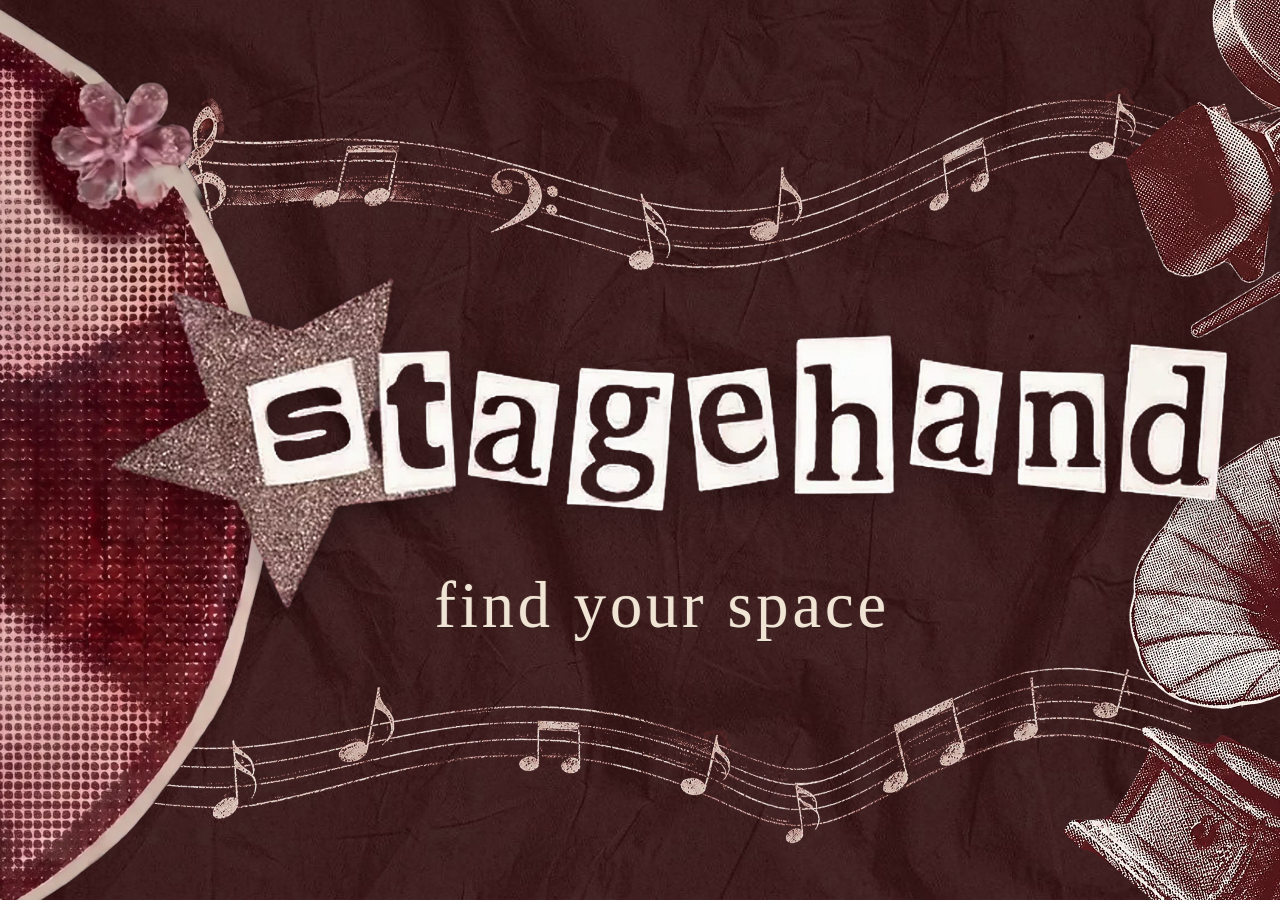
==== frontend/index.html @ 4f1566a9 "Search page: heading over the cards on the right, cassette moves up; leftover camera and note doodle" ====
<!doctype html>
<html lang="en">
<head>
  <meta charset="utf-8">
  <meta name="viewport" content="width=device-width, initial-scale=1, viewport-fit=cover">
  <title>Stagehand</title>
  <meta name="description" content="Find a room that sounds right for your show, hear it before you book it, and plan the whole tour.">
  <link rel="preconnect" href="https://fonts.googleapis.com">
  <link rel="preconnect" href="https://fonts.gstatic.com" crossorigin>
  <link href="https://fonts.googleapis.com/css2?family=Abril+Fatface&family=Alfa+Slab+One&family=Old+Standard+TT:wght@400;700&family=Bodoni+Moda:wght@700&family=Rozha+One&family=Oswald:wght@600&family=Rubik:wght@800&family=Cormorant+Garamond:ital,wght@0,700;1,700&family=IM+Fell+English&family=IM+Fell+English+SC&family=Playfair+Display:ital,wght@0,600;0,700;0,800;1,600&family=Syne:wght@600;700;800&family=Caveat+Brush&family=Special+Elite&family=DM+Sans:ital,opsz,wght@0,9..40,400;0,9..40,500;0,9..40,600;1,9..40,400&display=swap" rel="stylesheet">
  <link rel="stylesheet" href="styles.css">
  <link rel="stylesheet" href="tourplan.css">
  <link rel="stylesheet" href="pipeline.css">
  <link rel="stylesheet" href="regions.css">
  <link rel="stylesheet" href="daylight.css">
  <link rel="stylesheet" href="playroom.css">
</head>
<body data-view="home">
  <svg width="0" height="0" style="position:absolute" aria-hidden="true" focusable="false">
    <filter id="duotone" color-interpolation-filters="sRGB">
      <feColorMatrix type="matrix" values="0.30 0.59 0.11 0 0  0.30 0.59 0.11 0 0  0.30 0.59 0.11 0 0  0 0 0 1 0"/>
      <feComponentTransfer>
        <feFuncR type="table" tableValues="0.20 0.96"/>
        <feFuncG type="table" tableValues="0.06 0.91"/>
        <feFuncB type="table" tableValues="0.08 0.85"/>
      </feComponentTransfer>
    </filter>
  </svg>

  <a class="skip" href="#main">Skip to content</a>

  <header class="masthead">
    <a class="logo" href="#/" aria-label="Stagehand, opening page"><img src="img/star.webp" alt="" width="40" height="40"></a>
    <nav class="modes" aria-label="Modes">
      <a href="#/search" data-mode="concerts">Browse Spaces</a>
      <a href="#/tour" data-mode="tour">Tour</a>
      <a href="#/acoustics" data-mode="acoustics">Acoustics</a>
      <a href="#/lighting" data-mode="lighting">Lighting</a>
      <a href="#/bookings" data-mode="bookings">Bookings</a>
      <a href="#/saved" data-mode="saved">Saved <span class="tab-count" id="saved-count" hidden></span></a>
    </nav>
    <a class="nav-cta" href="#/search" id="nav-cta" hidden>Find a room</a>
  </header>
  <div class="music-strand" aria-hidden="true"></div>

  <nav class="venue-switch" id="venue-switch" aria-label="This venue">
    <span class="vs-name" id="vs-name"></span>
    <a data-vs="overview" href="#/">Overview</a>
    <a data-vs="acoustics" href="#/">Acoustics</a>
    <a data-vs="lighting" href="#/">Lighting</a>
    <a data-vs="walk3d" href="#/">3D walkthrough</a>
    <a data-vs="book" href="#/">Book</a>
  </nav>

  <main id="main">

  <!-- ============================================================ HOME: the opening page -->
  <div class="view" data-view="home">
    <header class="paper-hero collage-hero" id="top">
      <h1 class="sr-only">Stagehand</h1>
      <div class="collage" id="collage">
        <div class="collage-art" id="collage-art">
          <img class="cl cl-staff" src="img/home/staff.webp" alt="" width="2172" height="294" style="transform:matrix(0.60851,-0.03404,0.03402,0.60817,251.8,85.8);width:2172px;height:294px" aria-hidden="true" decoding="async">
          <img class="cl cl-staff" src="img/home/staff.webp" alt="" width="2172" height="294" style="transform:matrix(0.60845,0.03501,-0.03499,0.60811,-102.4,523.5);width:2172px;height:294px" aria-hidden="true" decoding="async">
          <button type="button" class="cl cl-hit cl-record-hit" id="hero-record" aria-label="Play a chord in a real room" style="left:-539.3px;top:-57.6px;width:954.3px;height:954.3px"><img class="cl-img cl-record" src="img/home/record-disc.webp" alt="" width="2012" height="2012" decoding="async"></button>
          <button type="button" class="cl cl-hit cl-gramophone-hit" id="hero-gramophone" aria-label="Play some old-time music on the gramophone" aria-pressed="false" style="transform:matrix(0.58921,0.1761,-0.17594,0.5887,1217.5,334.8);width:577px;height:811px"><img class="cl-img cl-gramophone" src="img/home/gramophone.webp" alt="" width="577" height="811" aria-hidden="true" decoding="async"></button>
          <button type="button" class="cl cl-hit cl-camera-hit" id="hero-camera" aria-label="Take a picture" aria-pressed="false" style="transform:matrix(0.57007,-0.17015,0.17031,0.5706,1110.1,-8.3);width:552px;height:588px"><img class="cl-img cl-camera" src="img/home/camera.webp" alt="" width="552" height="588" aria-hidden="true" decoding="async"></button>
          <a class="cl cl-hit" href="#/search" id="hero-cta" aria-label="Stagehand. Find your space" style="transform:matrix(1.39355,0.0,-0.0,1.39437,241.9,248.9);width:723px;height:216px"><img class="cl-img cl-logo" src="img/home/logo.webp" alt="" width="723" height="216" decoding="async"></a>
          <a class="cl find-space" href="#/search" id="find-space">find y<span>our space</span></a>
        </div>
      </div>
    </header>
  </div>

  <!-- ============================================================ SEARCH: the search engine -->
  <div class="view" data-view="search">
    <section class="band olive search-band" id="search" aria-labelledby="search-title">
      <img class="search-staff" src="img/home/staff.webp" alt="" aria-hidden="true">
      <div class="wrap wide search-layout">
        <div class="search-main">
        <form class="cassette cassette-img" id="ask" aria-label="Your tour stop">
          <img class="cassette-art" src="img/cassette.webp" alt="" aria-hidden="true" width="931" height="844">
          <label class="sr-only" for="brief">Describe your tour stop</label>
          <textarea id="brief" rows="3" placeholder="Start typing here: who's performing, where, when, how many people and nights, your budget."></textarea>
          <span class="sr-only" aria-hidden="true"><span class="reel" id="reel-l"></span><span class="reel" id="reel-r"></span></span>
          <button id="go" type="submit">scout</button>
        </form>
        <div class="scout-mode" id="scout-mode" hidden>
          <span>Scout with</span>
          <div class="seg" role="group" aria-label="Which scout plans the search">
            <button type="button" data-mode="planner" class="on">Fast planner</button>
            <button type="button" data-mode="ai" id="mode-ai">AI agent</button>
          </div>
          <span class="note" id="mode-note">A few seconds. Fixed steps.</span>
        </div>
        <p class="try" id="examples">Try </p>
        <p class="last-results" id="last-results" hidden><a href="#/results">Back to your last results</a></p>
        </div>
        <aside class="search-shelf" aria-labelledby="shelf-title">
            <h1 class="display" id="search-title"><span class="sb-line">Tell us about your group's needs.</span> <em class="sb-em">We'll find the room.</em></h1>
          <div class="featured-head">
            <h2 class="featured-title" id="shelf-title">Browse spaces</h2>
            <div class="featured-arrows">
            <button type="button" class="arrow" id="feat-prev" aria-label="Earlier rooms"><svg viewBox="0 0 24 24" aria-hidden="true"><path d="M20 12H5m6-6-6 6 6 6" fill="none" stroke="currentColor" stroke-width="2" stroke-linecap="round" stroke-linejoin="round"/></svg></button>
            <button type="button" class="arrow" id="feat-next" aria-label="More rooms"><svg viewBox="0 0 24 24" aria-hidden="true"><path d="M4 12h15m-6-6 6 6-6 6" fill="none" stroke="currentColor" stroke-width="2" stroke-linecap="round" stroke-linejoin="round"/></svg></button>
            </div>
          </div>
          <ul class="featured" id="featured" aria-label="Scanned rooms you can book"></ul>
        </aside>
      </div>
    </section>

    <section class="band wine side-b" aria-labelledby="sideb-title">
      <span class="halftone-record" aria-hidden="true"></span>
      <div class="wrap side-b-grid side-b-solo">
        <div>
          <h2 class="display" id="sideb-title">More than one show?</h2>
          <p class="side-b-lede">Tell us every stop on the tour. We'll pick a room that suits your sound in each city, find beds close by, work out the drive or flight between stops, and give you one total your group can vote on.</p>
          <a class="btn side-b-cta" href="#/tour">Plan the whole tour</a>
        </div>
      </div>
    </section>
  </div>

  <!-- ============================================================ SEARCH RESULTS -->
  <div class="view" data-view="results">
    <section class="page results-page" aria-labelledby="rs-title">
      <div class="wrap wide">
        <p class="crumbs"><a href="#/search" class="back">New search</a></p>
        <h1 class="page-title" id="rs-title">Scouting.</h1>
        <p class="page-sub" id="rs-sub"></p>

        <div class="results-layout">
          <div class="rs-list" id="rs-list" aria-live="polite"></div>
          <aside class="rs-aside" aria-label="How we searched">
            <section class="plan" id="plan" hidden>
              <h2 id="plan-title">Scouting.</h2>
              <p class="note" id="agent-name"></p>
              <ol class="steps" id="timeline"></ol>
            </section>
          </aside>
        </div>
      </div>
    </section>
  </div>

  <!-- ============================================================ PROPERTY -->
  <div class="view" data-view="property">
    <nav class="prop-nav" aria-label="On this page">
      <a href="#/results" class="back">All results</a>
      <a href="#/search" class="back back-search">New search</a>
      <div class="subnav-links" id="nav-links" hidden>
        <a href="#pick">Overview</a>
        <a href="#sound">Sound</a>
        <a href="#light">Light</a>
        <a href="#walk">Inside</a>
        <a href="#stay">Stay</a>
        <a href="#fund">Budget</a>
      </div>
    </nav>

    <section class="frame pick" id="pick" hidden>
      <div class="wrap wide pick-head">
        <p class="kicker eyebrow" id="d-kicker">The pick</p>
        <h1 class="display" id="d-name"></h1>
        <p class="lede-dark" id="d-address"></p>
      </div>
      <div class="wrap wide pick-grid">
        <!-- top left: pictures of the space -->
        <div class="prop-gallery">
          <figure class="polaroid prop-photo" id="prop-gallery" aria-roledescription="carousel" aria-label="Pictures of the venue">
            <div class="pg-frame">
              <img id="prop-photo" alt="" width="520" height="420">
              <button type="button" class="pg-arrow pg-prev" id="pg-prev" aria-label="Previous picture"><svg viewBox="0 0 24 24" aria-hidden="true"><path d="M15 5l-7 7 7 7" fill="none" stroke="currentColor" stroke-width="2.4" stroke-linecap="round" stroke-linejoin="round"/></svg></button>
              <button type="button" class="pg-arrow pg-next" id="pg-next" aria-label="Next picture"><svg viewBox="0 0 24 24" aria-hidden="true"><path d="M9 5l7 7-7 7" fill="none" stroke="currentColor" stroke-width="2.4" stroke-linecap="round" stroke-linejoin="round"/></svg></button>
              <span class="pg-count" id="pg-count" aria-live="polite"></span>
            </div>
            <figcaption id="prop-cap"></figcaption>
          </figure>
        </div>
        <div class="film-carousel" id="film-carousel" aria-label="More pictures of this venue">
          <ul class="film-track" id="prop-thumbs"></ul>
        </div>

        <!-- right: the way into the 3D scan -->
        <a class="explore-3d" id="explore-3d" href="#/">
          <span class="explore-pic" id="explore-pic" aria-hidden="true"></span>
          <svg class="explore-cube" viewBox="0 0 80 80" aria-hidden="true"><g fill="none" stroke="currentColor" stroke-width="3" stroke-linejoin="round" stroke-linecap="round"><path d="M40 8 70 24v32L40 72 10 56V24z"/><path d="M10 24l30 16 30-16M40 40v32"/></g></svg>
          <span class="explore-label">Explore in 3D</span>
          <span class="explore-sub">Walk the scanned rooms, hear each one</span>
        </a>

        <!-- below the pictures: info and rent -->
        <div class="pick-main">
          <div class="figures" id="d-stats"></div>
          <div class="prop-rent" id="prop-rent"></div>
          <div class="pick-actions">
            <button type="button" class="save-btn" id="save-space" aria-pressed="false"><svg viewBox="0 0 24 24" aria-hidden="true"><path d="M12 20s-7-4.4-7-10a4 4 0 0 1 7-2.6A4 4 0 0 1 19 10c0 5.6-7 10-7 10z" fill="currentColor" stroke="currentColor" stroke-width="1.5" stroke-linejoin="round"/></svg><span>Save this space</span></button>
            <a class="link-dark" href="#sound">Hear the room</a>
            <div id="pl-add" hidden></div>
          </div>
        </div>

        <!-- bottom right: ready to book -->
        <div class="book-box">
          <a class="ready-book" id="ready-book" href="#/">Ready to book <svg viewBox="0 0 24 24" aria-hidden="true"><path d="M4 12h15m-6-6 6 6-6 6" fill="none" stroke="currentColor" stroke-width="2.4" stroke-linecap="round" stroke-linejoin="round"/></svg></a>
          <p class="note">Hold a date and send the ask to the venue.</p>
        </div>
      </div>
      <div class="wrap wide" hidden>
        <div class="liner">
          <p class="eyebrow">Liner notes</p>
          <div class="report" id="report"></div>
        </div>
      </div>
    </section>

    <div class="logistics">
      <div class="wrap wide logistics-grid">
        <section class="stay" id="stay" hidden>
          <h2 class="display">Sleep close.</h2>
          <ul class="rows" id="d-housing"></ul>
          <p class="note" id="d-housing-note"></p>
        </section>
        <section class="fund" id="fund" hidden>
          <div class="stub" id="d-budget"></div>
        </section>
      </div>
    </div>

    <section class="frame reach" id="reach" hidden>
      <div class="wrap">
        <h2 class="display">Write to them.</h2>
        <div class="jcard">
          <div class="jcard-spine" aria-hidden="true"><span>Side A</span><span>The ask</span></div>
          <div class="jcard-body" id="d-email"></div>
        </div>
      </div>
    </section>

    <section class="frame more" id="more" hidden>
      <div class="wrap wide">
        <h2 class="display">Other rooms worth a look.</h2>
      </div>
      <div class="rail" id="cards"></div>
    </section>
  </div>

  <!-- ============================================================ EXPLORE IN 3D (placeholder until its design arrives) -->
  <div class="view" data-view="explore">
    <section class="page explore-hub" aria-labelledby="ex-title">
      <div class="wrap wide explore-grid">
        <div>
          <p class="crumbs"><a class="back" id="ex-back" href="#/">Back to the room</a></p>
          <h1 class="page-title" id="ex-title">Explore <span class="script venue-name"></span></h1>
          <p class="page-sub">Hear it, see the light on your date, or walk through the scan.</p>
          <ul class="ex-choices">
            <li><button type="button" class="ex-choice" data-ex="sound" aria-controls="sound" aria-pressed="false">
              <svg viewBox="0 0 48 48" aria-hidden="true"><g fill="none" stroke="currentColor" stroke-width="3" stroke-linecap="round"><path d="M8 20v8M15 14v20M22 8v32M29 16v16M36 12v24M43 21v6"/></g></svg>
              <span><b>Acoustics</b><small>Play a chord in the room, see how it rings and where to stand</small></span></button></li>
            <li><button type="button" class="ex-choice" data-ex="light" aria-controls="light" aria-pressed="false">
              <svg viewBox="0 0 48 48" aria-hidden="true"><g fill="none" stroke="currentColor" stroke-width="3" stroke-linecap="round"><circle cx="24" cy="24" r="8"/><path d="M24 4v6M24 38v6M4 24h6M38 24h6M10 10l4 4M34 34l4 4M38 10l-4 4M14 34l-4 4"/></g></svg>
              <span><b>Lighting</b><small>Look around the room as the sun moves over your date</small></span></button></li>
            <li><button type="button" class="ex-choice" data-ex="walk" aria-controls="walk" aria-pressed="false">
              <svg viewBox="0 0 48 48" aria-hidden="true"><g fill="none" stroke="currentColor" stroke-width="3" stroke-linejoin="round" stroke-linecap="round"><path d="M24 5 41 14v20L24 43 7 34V14z"/><path d="M7 14l17 9 17-9M24 23v20"/></g></svg>
              <span><b>3D walkthrough</b><small>Walk the full Matterport scan, room by room</small></span></button></li>
          </ul>
        </div>
        <figure class="polaroid explore-snap">
          <img id="explore-photo" alt="" width="420" height="420">
          <figcaption class="venue-name"></figcaption>
        </figure>
      </div>
    </section>



  </div>

  <!-- ============================================================ LIGHTING -->
  <div class="view" data-view="lighting">
    <section class="page lab" aria-labelledby="lab-title">
      <div class="wrap wide">
        <p class="crumbs"><a class="back" id="lab-back" href="#/">Back to explore</a></p>
        <h1 class="page-title" id="lab-title">Light <span class="script venue-name"></span> your way</h1>
        <p class="page-sub">Dim the house lights, pick a fixture, then click a wall, the floor or the ceiling to put it there. To move one, choose Move a light and drag it. To take one out, choose Remove a light and click it, or press its &times; below the room, or press Ctrl+Z to take out the last one. Drag to look around.</p>

        <div class="lab-grid">
          <div class="lab-tools">
            <p class="mini-head">Room</p>
            <div class="lab-rooms" id="lab-rooms"></div>

            <p class="mini-head">Start from</p>
            <div class="lab-presets" id="lab-presets">
              <button type="button" data-preset="concert">Concert</button>
              <button type="button" data-preset="candle">Candlelit</button>
              <button type="button" data-preset="gala">Gala</button>
            </div>

            <p class="mini-head"><label for="lab-ambient">House lights</label></p>
            <input type="range" id="lab-ambient" min="0.04" max="1" step="0.01" value="0.35">

            <p class="mini-head">Place a light</p>
            <div class="lab-kinds" id="lab-kinds" role="radiogroup" aria-label="Kind of light">
              <button type="button" role="radio" data-kind="wash" aria-checked="true"><span class="sw" style="--c:#ffb36b"></span>Warm wash</button>
              <button type="button" role="radio" data-kind="spot" aria-checked="false"><span class="sw" style="--c:#fff1d6"></span>Spotlight</button>
              <button type="button" role="radio" data-kind="string" aria-checked="false"><span class="sw" style="--c:#ffcf7a"></span>String lights</button>
              <button type="button" role="radio" data-kind="uplight" aria-checked="false"><span class="sw" style="--c:#ff3d8b"></span>Color uplight</button>
              <button type="button" role="radio" data-kind="meter" aria-checked="false"><svg viewBox="0 0 24 24" aria-hidden="true"><circle cx="12" cy="13" r="7" fill="none" stroke="currentColor" stroke-width="2"/><path d="M12 13l3-3M9 3h6" fill="none" stroke="currentColor" stroke-width="2" stroke-linecap="round"/></svg>Light meter</button>
              <button type="button" role="radio" data-kind="move" aria-checked="false" class="lab-move"><svg viewBox="0 0 24 24" aria-hidden="true"><path d="M12 3v18M3 12h18M12 3l-3 3M12 3l3 3M12 21l-3-3M12 21l3-3M3 12l3-3M3 12l3 3M21 12l-3-3M21 12l-3 3" fill="none" stroke="currentColor" stroke-width="2" stroke-linecap="round" stroke-linejoin="round"/></svg>Move a light</button>
              <button type="button" role="radio" data-kind="erase" aria-checked="false" class="lab-erase"><svg viewBox="0 0 24 24" aria-hidden="true"><path d="M4 7h16M9 7V4h6v3M6 7l1 13h10l1-13M10 11v6M14 11v6" fill="none" stroke="currentColor" stroke-width="2" stroke-linecap="round" stroke-linejoin="round"/></svg>Remove a light</button>
            </div>
            <div class="lab-tune">
              <label for="lab-color">Color</label><input type="color" id="lab-color" value="#ffb36b">
              <label for="lab-power">Brightness</label><input type="range" id="lab-power" min="0.2" max="2" step="0.05" value="1">
              <label class="lab-k" for="lab-k">White <input type="range" id="lab-k" min="1800" max="6500" step="100" value="3000"><span id="lab-k-val">3000 K</span></label>
              <p class="lab-lm" id="lab-lm" aria-live="polite"></p>
            </div>

          </div>

          <div class="viewer lab-viewer">
            <div class="viewer-frame">
              <div class="vf-bar"><span class="vf-dot" aria-hidden="true"></span><span class="vf-title" id="lab-room-name">The room</span><span class="vf-tag" id="lab-count">0 lights</span></div>
              <div class="room-view lab-view" id="lab-view"><p class="room-view-empty" id="lab-empty">Loading the room…</p>
              </div>
            </div>
            <div class="lab-placed">
              <p class="mini-head">In the room</p>
              <ol class="lab-list" id="lab-list"></ol>
              <p class="lab-actions"><button type="button" class="save-btn" id="save-light"><svg viewBox="0 0 24 24" aria-hidden="true"><path d="M12 20s-7-4.4-7-10a4 4 0 0 1 7-2.6A4 4 0 0 1 19 10c0 5.6-7 10-7 10z" fill="currentColor" stroke="currentColor" stroke-width="1.5" stroke-linejoin="round"/></svg><span>Save this lighting</span></button><button type="button" class="lab-act" id="lab-undo">Undo last</button><button type="button" class="lab-act" id="lab-clear">Clear all</button></p>
            </div>
            <div class="lab-meter" id="lab-meter" aria-live="polite"></div>
            <p class="note">The picture is a sketch of the mood: the photo is treated as a box the size of the scanned room, so light falls off with distance and only lights what faces it. The light meter's numbers come from each fixture's lumens and beam.</p>
          </div>
        </div>
      </div>
    </section>

    <section class="frame light-frame" id="light" hidden>
      <div class="wrap wide location">
        <div class="loc-copy">
          <h2 class="display">See the room at showtime.</h2>
          <p class="loc-lede">Pick a room, then drag through the day. The light follows the real sun over this building on your date.</p>
          <h3 class="mini-head">Rooms with a 360 photo</h3>
          <div class="room-picker" id="room-picker"></div>
          <p class="loc-date"><label for="sun-date">Show date</label><input type="date" id="sun-date"></p>
          <dl class="specs" id="sun-facts"></dl>
        </div>
        <div class="viewer">
          <div class="viewer-frame">
            <div class="vf-bar"><span class="vf-dot" aria-hidden="true"></span><span class="vf-title" id="vf-title">The room</span><span class="vf-tag">360 photo</span></div>
            <div class="room-view" id="roomview"><p class="room-view-empty" id="roomview-empty">Loading the rooms…</p></div>
            <div class="vf-bar vf-foot sun-controls">
              <label for="sun-time">Time of day</label>
              <input type="range" id="sun-time" min="300" max="1260" step="5" value="1110">
              <b id="sun-clock"></b>
            </div>
          </div>
          <p class="script-hint" aria-hidden="true">drag to look around</p>
        </div>
      </div>
      <div class="wrap wide">
        <p class="note">The sun patches and light levels are worked out from the windows in the photo, the sun on your date and the buildings nearby. The color of the room is a mood preview: warmer at golden hour, lamp-lit after dark.</p>
        <div class="daylight" id="daylight" hidden></div>
        <details class="fold" id="outside">
          <summary>From outside: the building from the air, with the same sun</summary>
          <div class="light-canvas" id="light3d"></div>
          <dl class="specs cols" id="d-site"></dl>
        </details>
      </div>
    </section>
  </div>

  <!-- ============================================================ ACOUSTICS -->
  <div class="view" data-view="acoustics">
    <section class="page ac-intro" aria-labelledby="ac-title">
      <div class="wrap wide">
        <p class="crumbs"><a class="back" id="ac-back" href="#/">Back to explore</a></p>
        <div class="ac-head">
          <div>
            <h1 class="page-title" id="ac-title">How <span class="script venue-name"></span> sounds</h1>
            <p class="page-sub" id="ac-verdict" hidden></p>
          </div>
          <div class="ac-rooms">
            <p class="mini-head">Which room</p>
            <div class="rooms" id="d-spaces"></div>
            <button type="button" class="save-btn" id="save-sound"><svg viewBox="0 0 24 24" aria-hidden="true"><path d="M12 20s-7-4.4-7-10a4 4 0 0 1 7-2.6A4 4 0 0 1 19 10c0 5.6-7 10-7 10z" fill="currentColor" stroke="currentColor" stroke-width="1.5" stroke-linejoin="round"/></svg><span>Save this sound</span></button>
          </div>
          <figure class="polaroid ac-photo" id="ac-photo">
            <img id="ac-photo-img" alt="" width="320" height="240">
            <figcaption id="ac-photo-cap"></figcaption>
          </figure>
        </div>

        <h2 class="ac-h">What your group will hear</h2>
        <div class="ac-cards" id="ac-cards"></div>

        <h2 class="ac-h">Mics for this room</h2>
        <p class="note ac-mic-why" id="ac-mic-why"></p>
        <div class="ac-mics" id="ac-mics"></div>
      </div>
    </section>

    <section class="band wine ac-try" aria-labelledby="ac-try-title">
      <div class="wrap wide">
        <h2 class="display" id="ac-try-title">Hear it <span class="script">for yourself.</span></h2>
        <p class="lede">Each sound is played through this room's own echo, worked out from the 3D scan. Headphones help.</p>
        <div class="ac-crowd" role="group" aria-label="Audience">
          <button type="button" data-ac-crowd="empty" aria-pressed="false">Empty room</button>
          <button type="button" data-ac-crowd="full" aria-pressed="true">Full house</button>
        </div>
        <ul class="ac-samples">
          <li><button type="button" class="ac-sample" id="ac-chord"><svg viewBox="0 0 48 48" aria-hidden="true"><g fill="none" stroke="currentColor" stroke-width="3" stroke-linecap="round" stroke-linejoin="round"><path d="M16 36V10l22-5v26"/><path d="M16 17l22-5"/><ellipse cx="11" cy="37" rx="6" ry="4.5" fill="currentColor"/><ellipse cx="33" cy="32" rx="6" ry="4.5" fill="currentColor"/></g></svg><b>A four-part chord</b><span>Four parts on a grand piano, played into the room and left to ring.</span></button></li>
          <li><button type="button" class="ac-sample" id="ac-clap"><svg viewBox="0 0 48 48" aria-hidden="true"><g fill="none" stroke="currentColor" stroke-width="3" stroke-linecap="round" stroke-linejoin="round"><path d="M14 30c-4-5-5-10-2-12s6 2 8 5l-6-11c-2-3 0-6 3-6s4 2 6 5l3 5-1-6c0-3 2-5 4-4s3 3 3 6l1 12c1 6-2 12-8 14s-10 0-11-8"/><path d="M34 6l2-3M40 11l3-2M41 19h4"/></g></svg><b>One clap</b><span>The quickest way to hear how long the room rings.</span></button></li>
          <li><button type="button" class="ac-sample" id="ac-mic"><svg viewBox="0 0 48 48" aria-hidden="true"><g fill="none" stroke="currentColor" stroke-width="3" stroke-linecap="round" stroke-linejoin="round"><rect x="17" y="5" width="14" height="24" rx="7"/><path d="M11 23c0 7 6 13 13 13s13-6 13-13M24 36v7M17 43h14"/></g></svg><b id="ac-mic-label">Sing into the room</b><span>Uses your microphone; you hear yourself back with the room around you.</span></button></li>
        </ul>
        <canvas id="scope" height="80" aria-hidden="true"></canvas>
        <p class="note" id="ac-now" aria-live="polite">Press a sound to play it.</p>
      </div>
    </section>

    <section class="band stand-band" id="stand" aria-labelledby="stand-title">
      <div class="wrap wide">
        <h2 class="display" id="stand-title">Stand in <span class="script">the room.</span></h2>
        <p class="lede">The room in 3D at its real size. Drag the performers around the stage and put yourself anywhere, then play the chord to hear it from exactly where you stand. Headphones help.</p>
        <div class="stand-grid">
          <div class="viewer-frame">
            <div class="vf-bar"><span class="vf-dot" aria-hidden="true"></span><span class="vf-title" id="stand-room">The room</span><span class="vf-tag" id="stand-size">to scale</span></div>
            <div class="stand-view" id="stand-view" role="application" aria-label="3D model of the room. Drag a person to move them; drag empty space to turn the view."></div>
          </div>
          <aside class="stand-side">
            <button type="button" class="play stand-play" id="stand-play" aria-label="Play the chord from where you stand"><span class="tri"></span></button>
            <p class="stand-read" id="stand-read" aria-live="polite">Loading the room…</p>
            <div class="ac-crowd stand-crowd" role="group" aria-label="Audience">
              <button type="button" data-stand-crowd="empty" aria-pressed="false">Empty room</button>
              <button type="button" data-stand-crowd="full" aria-pressed="true">Full house</button>
            </div>
            <p class="stand-voices"><label for="stand-n">Performers</label><input type="range" id="stand-n" min="1" max="24" value="8"><b id="stand-n-out">8</b></p>
            <div class="ac-crowd stand-crowd" role="group" aria-label="View">
              <button type="button" data-stand-view="3d" aria-pressed="true">3D</button>
              <button type="button" data-stand-view="top" aria-pressed="false">Top view</button>
            </div>
            <p class="stand-actions"><button type="button" class="lab-act" id="stand-reset">Put everyone back</button></p>
            <p class="note" id="stand-photo-note"></p>
            <p class="note">Cherry figures are performers, the cream one is you. Drag empty space to turn the view, scroll to zoom. The walls show the room's own 360 photo, projected onto a box at the scanned size; the floor is a plan with a 1 m grid and the stage marked in gold.</p>
          </aside>
        </div>
      </div>
    </section>

    <section class="frame black sound" id="sound" hidden>
      <div class="wrap wide">
        <div class="sound-top">
          <div class="sound-head">
            <h2 class="display">The details.</h2>
            <p class="lede" id="d-verdict"></p>
          </div>
          <div class="sound-console">
            <button id="play-choir" class="play" type="button" aria-label="Play a four-part piano chord in this room"><span class="tri"></span></button>
            <p class="note">Plays a four-part piano chord with this room's reverb.</p>
            <div class="seg" role="group" aria-label="Audience">
              <button type="button" data-crowd="empty">Empty</button>
              <button type="button" data-crowd="full" class="on">Full house</button>
            </div>
            <p class="links"><button type="button" class="link" id="clap">Clap</button><button type="button" class="link" id="mic">Sing into the room</button></p>
          </div>
        </div>
        <div class="playroom-head">
          <h3 class="sub-head">Play the room</h3>
          <p class="note">The room from above, at its real size. Press play and watch the chord leave the singers, hit the walls and fade at this room's reverb. Click a seat to hear it from there.</p>
        </div>
        <div id="playroom" class="playroom" hidden></div>
        <div class="rt" id="d-rtchart"></div>

        <div class="sound-grid" hidden>
          <div>
            <h3 class="sub-head">How it rings, low to high</h3>
            <p class="note">Reverberation in each octave band with the audience in. Low notes usually ring longest.</p>
            <div class="bands" id="d-bands"></div>
          </div>
          <div>
            <h3 class="sub-head">Where to stand</h3>
            <p class="note">Green is where every line of the arrangement stays clear. Blue is close and dry; orange is where the room starts to smear things.</p>
            <canvas id="roommap" class="roommap" aria-label="Map of the room showing where the sound stays clear"></canvas>
            <p class="lede" id="d-mapnote"></p>
          </div>
        </div>

        <details class="fold dark">
          <summary>The numbers behind it</summary>
          <dl class="specs dark-specs" id="d-acoustics"></dl>
          <h3 class="sub-head">How close are these numbers?</h3>
          <p class="note">The same engine, run on concert halls with published measurements.</p>
          <dl class="specs dark-specs" id="d-validation"></dl>
        </details>
      </div>
    </section>

  </div>

  <!-- ============================================================ 3D WALKTHROUGH -->
  <div class="view" data-view="walk3d">
    <section class="walk-page walk" id="walk" hidden aria-labelledby="walk-title">
      <div class="walk-top">
        <div class="walk-head">
          <p class="crumbs"><a class="back" id="wk-back" href="#/">Back to explore</a></p>
          <h1 class="walk-title" id="walk-title">Walk through <span class="script venue-name"></span></h1>
          <p class="walk-sub" id="walk-sub">The full 3D scan, room by room.</p>
        </div>
        <div class="walk-rooms">
          <p class="mini-head">Scanned spaces</p>
          <div class="walk-switch" id="walk-switch"></div>
        </div>
      </div>
      <div class="viewer-frame walk-frame">
        <div class="vf-bar"><span class="vf-dot" aria-hidden="true"></span><span class="vf-title venue-name"></span><span class="vf-tag">3D model</span></div>
        <div class="tour" id="tour">
          <iframe id="d-tour" title="Matterport 3D model of the venue" allow="xr-spatial-tracking; fullscreen; autoplay" allowfullscreen hidden></iframe>
          <button class="tour-poster" id="tour-poster" type="button"><span class="tri"></span><span>Open the 3D model</span></button>
        </div>
      </div>
      <div class="walk-foot">
        <p class="walk-status" id="walk-status" aria-live="polite"></p>
        <p class="walk-tips">Drag to look around, click the floor to walk. The dollhouse button in the corner shows every room at once; the floor plan button shows it from above.</p>
        <p class="note"><a id="d-tour-link" target="_blank" rel="noopener" hidden>Open in a new tab</a></p>
      </div>
    </section>
  </div>

  <!-- ============================================================ BOOKING (placeholder until its design arrives) -->
  <div class="view" data-view="book">
    <!-- part one: choose the dates -->
    <section class="page book-pick" id="book-pick" aria-labelledby="bk-title">
      <div class="wrap wide">
        <p class="crumbs"><a class="back" id="bk-back" href="#/">Back to the room</a></p>
        <div class="book-head">
          <h1 class="page-title" id="bk-title">Book <span class="venue-name script"></span> now!</h1>
          <figure class="polaroid book-snap">
            <img id="book-photo" alt="" width="240" height="240">
            <figcaption class="venue-name"></figcaption>
          </figure>
        </div>

        <div class="book-body">
          <div class="cal" id="cal">
            <div class="cal-nav">
              <button type="button" class="arrow" id="cal-prev" aria-label="Previous month"><svg viewBox="0 0 24 24" aria-hidden="true"><path d="M20 12H5m6-6-6 6 6 6" fill="none" stroke="currentColor" stroke-width="2" stroke-linecap="round" stroke-linejoin="round"/></svg></button>
              <button type="button" class="arrow" id="cal-next" aria-label="Next month"><svg viewBox="0 0 24 24" aria-hidden="true"><path d="M4 12h15m-6-6 6 6-6 6" fill="none" stroke="currentColor" stroke-width="2" stroke-linecap="round" stroke-linejoin="round"/></svg></button>
            </div>
            <div class="cal-months" id="cal-months"></div>
          </div>
          <aside class="cal-side">
            <p class="cal-hint script">select your dates here</p>
            <svg class="cal-hint-arrow" viewBox="0 0 120 60" aria-hidden="true"><path d="M112 10C80 4 40 10 12 40m0 0 4-16m-4 16 16-2" fill="none" stroke="currentColor" stroke-width="3" stroke-linecap="round" stroke-linejoin="round"/></svg>
            <ul class="cal-key">
              <li><span class="key free"></span>Open</li>
              <li><span class="key taken"></span>Taken</li>
              <li><span class="key picked"></span>Your dates</li>
            </ul>
            <p class="cal-status" id="cal-status" aria-live="polite">Pick the first day, then the last.</p>
            <p class="note">Availability is a sample until the venue's calendar is connected.</p>
          </aside>
        </div>

        <div class="book-confirm">
          <button type="button" class="confirm-btn" id="cal-confirm" disabled>Confirm dates</button>
        </div>
      </div>
    </section>

    <!-- part two: the booking itself; only appears once the dates work -->
    <section class="band olive book-next" id="book-next" hidden aria-labelledby="bk-next-title">
      <div class="wrap wide">
        <h2 class="display" id="bk-next-title">A few details <span class="script">and it's yours.</span></h2>
        <div class="book-form-grid">
          <form class="book-sheet" id="book-form" novalidate>
            <fieldset>
              <legend>Info</legend>
              <div class="field-row">
                <p class="field"><label for="bf-name">Your name</label><input id="bf-name" name="name" autocomplete="name" required><span class="err" id="bf-name-err"></span></p>
                <p class="field"><label for="bf-group">Group or company</label><input id="bf-group" name="group" autocomplete="organization" placeholder="The Nassoons"></p>
              </div>
              <div class="field-row">
                <p class="field"><label for="bf-email">Email</label><input id="bf-email" name="email" type="email" autocomplete="email" required><span class="err" id="bf-email-err"></span></p>
                <p class="field"><label for="bf-phone">Phone</label><input id="bf-phone" name="phone" type="tel" autocomplete="tel" required><span class="err" id="bf-phone-err"></span></p>
              </div>
            </fieldset>

            <fieldset class="pay">
              <legend>Payment info</legend>
              <div class="pay-grid">
                <div class="card-art" aria-hidden="true">
                  <span class="card-chip"></span>
                  <span class="card-num" id="card-num">•••• •••• •••• ••••</span>
                  <span class="card-name" id="card-name">YOUR NAME</span>
                  <span class="card-exp" id="card-exp">MM/YY</span>
                  <svg class="card-record" viewBox="0 0 40 40"><circle cx="20" cy="20" r="19" fill="#1d1b16"/><circle cx="20" cy="20" r="13" fill="none" stroke="#4a4440" stroke-width=".8"/><circle cx="20" cy="20" r="6" fill="#e8a3b0"/></svg>
                </div>
                <div>
                  <p class="field"><label for="bf-ccname">Name on card</label><input id="bf-ccname" name="ccname" autocomplete="cc-name" required><span class="err" id="bf-ccname-err"></span></p>
                  <p class="field"><label for="bf-cc">Card number</label><input id="bf-cc" name="cc" autocomplete="cc-number" inputmode="numeric" maxlength="23" required><span class="err" id="bf-cc-err"></span></p>
                  <div class="field-row three">
                    <p class="field"><label for="bf-exp">Expiry</label><input id="bf-exp" name="exp" autocomplete="cc-exp" inputmode="numeric" placeholder="MM/YY" maxlength="5" required><span class="err" id="bf-exp-err"></span></p>
                    <p class="field"><label for="bf-cvc">CVC</label><input id="bf-cvc" name="cvc" autocomplete="cc-csc" inputmode="numeric" maxlength="4" required><span class="err" id="bf-cvc-err"></span></p>
                    <p class="field"><label for="bf-zip">ZIP</label><input id="bf-zip" name="zip" autocomplete="postal-code" inputmode="numeric" maxlength="10" required><span class="err" id="bf-zip-err"></span></p>
                  </div>
                </div>
              </div>
              <p class="note">Payments aren't live yet. Card details are checked here and never leave your browser; nothing is charged.</p>
            </fieldset>

            <fieldset>
              <legend>Details / notes</legend>
              <div class="field-row three">
                <p class="field"><label for="bf-guests">Guests</label><input id="bf-guests" name="guests" type="number" min="1" max="5000" value="80" required><span class="err" id="bf-guests-err"></span></p>
                <p class="field"><label for="bf-crew">Performers</label><input id="bf-crew" name="crew" type="number" min="1" max="500" value="14" required><span class="err" id="bf-crew-err"></span></p>
                <p class="field"><label for="bf-time">Doors open</label><input id="bf-time" name="time" type="time" value="19:00"></p>
              </div>
              <p class="field"><label for="bf-notes">Anything the venue should know</label><textarea id="bf-notes" name="notes" rows="4" placeholder="Load-in time, risers, a piano, step-free access, where the group can warm up..."></textarea></p>
              <p class="check"><input type="checkbox" id="bf-ok" required><label for="bf-ok">I understand this asks the venue to hold these dates. Nothing is final until they confirm the rate.</label></p>
              <span class="err" id="bf-ok-err"></span>
            </fieldset>

            <div class="book-submit">
              <p class="form-status" id="bf-status" aria-live="polite"></p>
              <button type="submit" class="confirm-btn" id="bf-go">Request booking</button>
            </div>
          </form>
          <aside class="book-aside">
            <div class="stub book-stub" id="book-stub"></div>
            <a class="link-dark on-dark" id="bk-change" href="#book-pick">Change the dates</a>
          </aside>
        </div>
      </div>
    </section>

    <!-- part three: sent -->
    <section class="band wine book-done" id="book-done" hidden aria-labelledby="bk-done-title">
      <div class="wrap wide book-next-grid">
        <div>
          <h2 class="display" id="bk-done-title">Request sent to <span class="script venue-name"></span></h2>
          <ol class="book-steps">
            <li><b>We write to the venue</b><span>The email asks for your exact dates and the real rate.</span></li>
            <li><b>They hold the room</b><span>Most venues answer within two days. Bookings shows who has.</span></li>
            <li><b>The tour fund pays the deposit</b><span>Only once the treasurer presses the button.</span></li>
          </ol>
          <p class="next-links">
            <a class="btn" href="#/bookings">See it in Bookings</a>
          </p>
        </div>
        <div class="stub book-stub done-stub" id="done-stub"></div>
      </div>
    </section>
  </div>

  <!-- ============================================================ SAVED -->
  <div class="view" data-view="saved">
    <section class="page saved-page" aria-labelledby="sv-title">
      <div class="wrap wide">
        <h1 class="browse-title" id="sv-title">Your <span class="script">favorites</span></h1>
        <p class="page-sub">Lighting you designed, rooms whose sound you liked, and spaces you want to come back to. Saved in this browser on this device.</p>

        <section class="sv-group" aria-labelledby="sv-light-h">
          <h2 class="sv-h" id="sv-light-h">Lighting designs</h2>
          <ul class="sv-grid" id="sv-light"></ul>
        </section>
        <section class="sv-group" aria-labelledby="sv-sound-h">
          <h2 class="sv-h" id="sv-sound-h">Sounds</h2>
          <ul class="sv-grid" id="sv-sound"></ul>
        </section>
        <section class="sv-group" aria-labelledby="sv-space-h">
          <h2 class="sv-h" id="sv-space-h">Spaces</h2>
          <ul class="sv-grid" id="sv-space"></ul>
        </section>
      </div>
    </section>
  </div>

  <div class="toast" id="toast" role="status" aria-live="polite" hidden></div>

  <!-- ============================================================ BROWSE BY ACOUSTICS -->
  <div class="view" data-view="by-sound">
    <section class="page browse-page" aria-labelledby="bs-title">
      <div class="wrap wide">
        <img class="browse-mic" src="img/microphone.webp" alt="" aria-hidden="true" width="1420" height="963">
        <h1 class="browse-title" id="bs-title">Browse by acoustics</h1>
        <p class="page-sub">Every scanned room, by how it sounds with an audience in. Pick one to hear it.</p>
        <div class="browse-filters" role="group" aria-label="Filter rooms">
          <label>Good for <select id="bs-use">
            <option value="a_cappella_performance">A cappella</option>
            <option value="choral_performance">Choir</option>
            <option value="rehearsal">Rehearsal</option>
            <option value="recording">Recording</option>
            <option value="film_dialogue">Film dialogue</option>
            <option value="any">Anything</option>
          </select></label>
          <label>City <select id="bs-city"><option value="">Both</option><option>Los Angeles</option><option>Houston</option></select></label>
          <label>Sort <select id="bs-sort"><option value="fit">Best fit first</option><option value="echo">Most echo</option><option value="dry">Driest</option><option value="seats">Most seats</option></select></label>
        </div>
        <p class="browse-count" id="bs-count" aria-live="polite">Loading rooms…</p>
        <ul class="browse-grid" id="bs-grid"></ul>
      </div>
    </section>
  </div>

  <!-- ============================================================ BROWSE BY LIGHTING -->
  <div class="view" data-view="by-light">
    <section class="page browse-page" aria-labelledby="bl-title">
      <div class="wrap wide">
        <img class="browse-deco browse-camera" src="img/home/camera.webp" alt="" aria-hidden="true">
        <img class="browse-deco browse-star" src="img/star.webp" alt="" aria-hidden="true">
        <h1 class="browse-title" id="bl-title">Browse by lighting</h1>
        <p class="page-sub">Venues by their light: daylight through big windows, tall ceilings to hang fixtures from. Pick one to light it your way.</p>
        <div class="browse-filters" role="group" aria-label="Filter venues">
          <label>Light <select id="bl-light"><option value="">Any</option><option value="day">Lots of daylight</option><option value="dark">Easy to black out</option></select></label>
          <label>Ceiling <select id="bl-ceiling"><option value="">Any</option><option value="12">12 ft or more</option><option value="16">16 ft or more</option></select></label>
          <label>City <select id="bl-city"><option value="">Both</option><option>Los Angeles</option><option>Houston</option></select></label>
        </div>
        <p class="browse-count" id="bl-count" aria-live="polite">Loading venues…</p>
        <ul class="browse-grid" id="bl-grid"></ul>
      </div>
    </section>
  </div>

  <!-- ============================================================ TOUR -->
  <div class="view" data-view="tour">
    <section class="page tour-plan" id="tour-plan" aria-labelledby="tp-title">
      <div class="wrap wide">
        <p class="eyebrow">Tour / Setlist</p>
        <h1 class="browse-title" id="tp-title">Plan the whole tour</h1>
        <p class="page-sub">Tell us every show. We pick a room and a bed for each stop, work out the drive or the flight in between, and add it all up.</p>
        <form class="searchbar tp-form" id="tp-form">
          <label class="sr-only" for="tp-brief">Describe every stop on the tour</label>
          <textarea id="tp-brief" rows="2" placeholder="14 singers, LA March 14, LA March 16, Houston March 20. 80 guests each, budget $6,000."></textarea>
          <button class="cta" id="tp-go" type="submit">Plan the tour</button>
        </form>
        <p class="try tp-try"><button type="button" id="tp-example">Try the spring tour</button></p>
        <p class="tp-status" id="tp-status" aria-live="polite"></p>

        <div id="tp-result" hidden>
          <p class="tp-summary" id="tp-summary"></p>
          <ol class="tp-stops" id="tp-stops"></ol>
          <div class="tp-name-row" id="tp-name-row" hidden>
            <form id="tp-name-form"><label for="tp-name">Who's voting?</label>
              <input id="tp-name" autocomplete="name" placeholder="Your first name"><button type="submit" class="btn">Save my vote</button></form>
          </div>
          <div class="tp-bottom">
            <div class="stub" id="tp-totals"></div>
            <div class="tp-share-block">
              <h3>Let the group weigh in.</h3>
              <p>Anyone with the link sees this plan and can vote for each stop's room or its backup.</p>
              <a class="tp-share-link" id="tp-share" href="#">Share with the group</a>
              <div class="tp-url" id="tp-share-url"></div>
              <button class="cta" id="tp-dues" type="button">Collect dues for the tour</button>
              <ul class="ledger" id="tp-dues-out"></ul>
            </div>
          </div>
        </div>
      </div>
    </section>
  </div>

  <!-- ============================================================ BOOKINGS -->
  <div class="view" data-view="bookings">
    <section class="page pipeline" id="pipeline" aria-labelledby="pl-title">
      <div class="wrap">
        <h1 class="browse-title" id="pl-title">Your bookings</h1>
        <p class="page-sub">Every venue you've asked about, where each request stands, and what to send next. Add one from its page in <a class="inline-link" href="#/search">Browse Spaces</a>.</p>
        <div id="pl-board"></div>
      </div>
      <div class="pl-compare band" id="pl-compare" hidden>
        <div class="wrap">
          <p class="eyebrow">A / B</p>
          <h2 class="display">Hear two rooms side by side.</h2>
          <p class="lede-dark">Play it in one room, then switch to the other while it's still ringing.</p>
          <div class="pl-pickers">
            <select id="pl-a" aria-label="First venue"></select>
            <span>and</span>
            <select id="pl-b" aria-label="Second venue"></select>
          </div>
          <div class="seg light" id="pl-crowd" role="group" aria-label="Audience">
            <button type="button" data-crowd="empty">Empty</button>
            <button type="button" data-crowd="full" class="on">Full house</button>
          </div>
          <p class="note" id="pl-now" aria-live="polite"></p>
          <div id="pl-sides"></div>
        </div>
      </div>
    </section>
  </div>

  <!-- ============================================================ NEW CITIES -->
  <div class="view" data-view="cities">
    <section class="page regions" id="regions" aria-labelledby="rg-title">
      <div class="wrap wide">
        <div id="rg-intro">
          <p class="eyebrow">New cities / Estimated</p>
          <h1 class="page-title" id="rg-title">Beyond LA and Houston.</h1>
          <p class="page-sub">Nine more cities. Nobody has scanned these rooms, so we estimate each one from the outside of the building.</p>
          <ul class="rows rg-picker" id="rg-picker"></ul>
          <p class="rg-status" id="rg-status" aria-live="polite"></p>
        </div>
        <div id="rg-results" hidden>
          <p class="rg-estimated">Estimated. No one has scanned the inside of this building.</p>
          <h2 class="display" id="rg-name"></h2>
          <p class="lede-dark" id="rg-address"></p>
          <div class="figures" id="rg-figures"></div>
          <p class="rg-verdict" id="rg-verdict"></p>
          <p class="rg-basis" id="rg-basis"></p>
          <p class="rg-listen">
            <button type="button" class="btn" id="rg-play">Play a chord in this room</button>
            <span class="seg light rg-seg" role="group" aria-label="Audience"><button type="button" data-rg-crowd="empty">Empty</button><button type="button" data-rg-crowd="full" class="on">Full house</button></span>
          </p>
        </div>
      </div>
      <div class="wrap wide rg-3d-wrap" id="rg-3d-wrap" hidden>
        <div class="viewer-frame"><div class="rg-3d" id="rg-3d"></div></div>
      </div>
      <div class="wrap wide" id="rg-more" hidden>
        <p class="note" id="rg-model-note"></p>
        <p class="rg-summary" id="rg-summary"></p>
        <div class="rg-cols">
          <div>
            <h3 class="sub-head">The shortlist.</h3>
            <ul class="rows" id="rg-list"></ul>
            <p class="note" id="rg-coverage"></p>
          </div>
          <div>
            <h3 class="sub-head">Sleep close.</h3>
            <ul class="rows" id="rg-lodging"></ul>
          </div>
        </div>
        <p class="note">Venues and hotels come from OpenStreetMap. Reverb is a physics estimate from the building's size and type, not a measurement.</p>
      </div>
    </section>
  </div>


  </main>


  <script type="module" src="collage.js"></script>
  <script type="module" src="ransom.js"></script>
  <script type="module" src="layout.js"></script>
  <script type="module" src="regions.js"></script>
  <script type="module" src="app.js"></script>
  <script type="module" src="tourplan.js"></script>
  <script type="module" src="pipeline.js"></script>
</body>
</html>
---- frontend/styles.css ----
/*
  Stagehand.
  Paper, tape, polaroids and records. One type scale, one spacing scale, one
  set of buttons and inputs, shared by every view. Feature files (tourplan.css,
  pipeline.css, regions.css, film.css) only hold what is truly theirs.
*/

/* ---------------------------------------------------------------- tokens */
:root {
  /* colour */
  --paper: #efe8dc;
  --paper-2: #e5ddcf;
  --card: #f8f4ec;
  --ink: #1d1b16;
  --ink-2: #4c463e;
  --ink-3: #6a6258;
  --line: rgba(29, 27, 22, 0.18);
  --line-strong: rgba(29, 27, 22, 0.75);
  --wine: #742d36;
  --wine-deep: #3c1419;
  --cherry: #8e1424;
  --olive: #4a5140;
  --olive-deep: #3b4133;
  --sage: #c3c9a8;
  --tape: rgba(178, 189, 150, 0.72);
  --doodle-blue: #2d5a8a;
  --magenta: #a3195b;
  --blush: #e8a3b0;
  --brass: #d9a441;
  --serif: "Playfair Display", "Didot", "Bodoni 72", Georgia, serif;
  --on-dark: #f3ece1;
  --on-dark-2: #ddd0be;
  --good: #3d6b35;
  --bad: #a3261e;
  --focus: #2d5a8a;

  /* type */
  --display: "Syne", "Helvetica Neue", Arial, sans-serif;
  --script: "Caveat Brush", "Bradley Hand", "Segoe Print", cursive;
  --type: "Special Elite", "Courier New", Courier, monospace;
  --body: "DM Sans", -apple-system, BlinkMacSystemFont, "Helvetica Neue", Arial, sans-serif;
  --fs-xs: 13px;
  --fs-sm: 15px;
  --fs-md: 17px;
  --fs-lg: 20px;
  --fs-xl: clamp(22px, 2.6vw, 28px);
  --fs-2xl: clamp(34px, 5vw, 60px);
  --fs-3xl: clamp(44px, 7.4vw, 96px);
  --fs-hero: clamp(56px, 8.4vw, 124px);

  /* space */
  --s1: 4px; --s2: 8px; --s3: 12px; --s4: 16px; --s5: 24px; --s6: 32px; --s7: 48px; --s8: 64px; --s9: 96px;
  --section: clamp(64px, 9vw, 120px);
  --gutter: clamp(16px, 4vw, 40px);
  --nav-h: 64px;

  /* shape */
  --radius: 3px;
  --shadow-offset: 5px 5px 0;
  --shadow-photo: 0 12px 28px rgba(40, 25, 10, 0.2), 0 2px 4px rgba(40, 25, 10, 0.12);
  color-scheme: light;
}

/* ---------------------------------------------------------------- base */
* { box-sizing: border-box; }
html { scroll-padding-top: calc(var(--nav-h) + 56px); -webkit-text-size-adjust: 100%; }
body {
  margin: 0; min-width: 320px; background: var(--paper); color: var(--ink);
  font: 400 var(--fs-md)/1.55 var(--body);
  -webkit-font-smoothing: antialiased; text-rendering: optimizeLegibility;
  /* very faint record grooves in the paper, like the mockups */
  background-image: repeating-radial-gradient(circle at 50% 30%, rgba(29, 27, 22, 0.018) 0 1px, transparent 1px 7px);
}
[hidden] { display: none !important; }
img { max-width: 100%; }
a { color: var(--wine); text-decoration: underline; text-decoration-thickness: 1px; text-underline-offset: 3px; }
a:hover { color: var(--ink); }
button { font: inherit; color: inherit; background: none; border: 0; padding: 0; cursor: pointer; }
h1, h2, h3 { margin: 0; font-family: var(--display); font-weight: 700; letter-spacing: -0.03em; line-height: 1.02; color: var(--ink); }
p { margin: 0; }
.sr-only { position: absolute; width: 1px; height: 1px; padding: 0; margin: -1px; overflow: hidden; clip: rect(0 0 0 0); white-space: nowrap; border: 0; }

:focus-visible { outline: 3px solid var(--focus); outline-offset: 3px; border-radius: 2px; }
.frame.black :focus-visible, .band.wine :focus-visible, .band.olive :focus-visible, .viewer-frame :focus-visible { outline-color: #f3d27a; }

.skip { position: absolute; left: var(--s4); top: -60px; z-index: 50; background: var(--ink); color: var(--paper); padding: var(--s2) var(--s4); text-decoration: none; }
.skip:focus { top: var(--s2); }

/* ---------------------------------------------------------------- type */
.display { font-size: var(--fs-2xl); }
.page-title { font-size: var(--fs-3xl); line-height: 0.98; }
.script { font-family: var(--script); font-weight: 400; letter-spacing: 0; color: var(--wine); display: inline-block; transform: rotate(-2deg); }
.eyebrow, .kicker { font-family: var(--type); font-size: var(--fs-xs); letter-spacing: 0.14em; text-transform: uppercase; color: var(--ink-2); margin: 0 0 var(--s4); font-weight: 400; }
.page-sub, .lede-dark { font-size: var(--fs-lg); line-height: 1.5; color: var(--ink-2); max-width: 640px; margin-top: var(--s5); }
.lede { font-size: var(--fs-lg); line-height: 1.5; color: var(--on-dark-2); margin-top: var(--s5); max-width: 640px; }
.note { color: var(--ink-3); font-size: var(--fs-sm); margin-top: var(--s3); max-width: 720px; }
.fine { color: var(--ink-3); font-size: var(--fs-xs); margin-top: var(--s3); }
.sub { color: var(--ink-2); }
.sub-head { font-size: var(--fs-xl); margin: var(--s8) 0 0; letter-spacing: -0.02em; }
.mini-head { font-family: var(--type); font-weight: 400; font-size: var(--fs-xs); letter-spacing: 0.14em; text-transform: uppercase; color: var(--ink-2); margin: var(--s6) 0 var(--s3); }
.ok { color: var(--good); }
.over { color: var(--bad); }

/* ---------------------------------------------------------------- layout */
.wrap { max-width: 1040px; margin: 0 auto; padding: 0 var(--gutter); }
.wrap.wide { max-width: 1240px; }
.wrap.narrow { max-width: 720px; }
.frame, .page { padding: var(--section) 0; }
.page { padding-top: clamp(40px, 6vw, 80px); }
.band { padding: var(--section) 0; }
.band.olive { background: var(--olive); color: var(--on-dark); }
.band.wine { background: var(--wine); color: var(--on-dark); }
.band.olive h1, .band.wine h1, .band.olive h2, .band.wine h2, .band.olive h3, .band.wine h3 { color: var(--on-dark); }
.band.olive .eyebrow, .band.wine .eyebrow { color: var(--on-dark-2); }
.band.olive .script { color: #e9dcc0; }
.band.wine .script { color: #f0c9a8; }

/* views: one is on screen at a time */
.view { display: none; }
body[data-view="home"] .view[data-view="home"],
body[data-view="search"] .view[data-view="search"],
body[data-view="explore"] .view[data-view="explore"],
body[data-view="book"] .view[data-view="book"],
body[data-view="results"] .view[data-view="results"],
body[data-view="property"] .view[data-view="property"],
body[data-view="tour"] .view[data-view="tour"],
body[data-view="film"] .view[data-view="film"],
body[data-view="bookings"] .view[data-view="bookings"],
body[data-view="cities"] .view[data-view="cities"] { display: block; }

/* ---------------------------------------------------------------- masthead: browser tabs */
.masthead {
  position: sticky; top: 0; z-index: 40; height: var(--nav-h);
  display: flex; align-items: flex-end; gap: var(--s4); padding: 0 var(--gutter);
  background: var(--paper-2); border-bottom: 2px solid var(--ink);
}
.logo {
  align-self: center; flex: none; display: flex; align-items: center; justify-content: center; width: 40px; height: 40px; border-radius: 50%;
  background: var(--ink); color: var(--paper); text-decoration: none; font-family: var(--serif); font-weight: 700; font-size: 17px; letter-spacing: -0.02em;
}
.logo svg { width: 100%; height: 100%; color: var(--ink); transition: transform .4s ease-out; }
.logo .logo-label { fill: var(--cherry); }
.logo .logo-star { fill: var(--paper); }
.logo:hover svg { transform: rotate(40deg); }
.logo:hover { background: transparent; }
.modes { display: flex; align-items: flex-end; gap: 4px; margin-bottom: -2px; min-width: 0; }
.modes a {
  position: relative; display: block; padding: 11px 22px 10px; min-width: 96px; text-align: center;
  font-size: var(--fs-sm); font-weight: 600; color: var(--ink-2); text-decoration: none; white-space: nowrap;
  background: rgba(239, 232, 220, 0.5); border: 2px solid var(--line-strong); border-bottom-color: var(--ink); border-radius: 12px 12px 0 0;
}
.modes a:hover { background: var(--paper); color: var(--ink); }
.modes a.on { background: var(--paper); color: var(--ink); border-color: var(--ink); border-bottom-color: var(--paper); z-index: 1; }
.modes a.on::after { content: ""; position: absolute; left: 22px; right: 22px; bottom: 6px; height: 2px; background: var(--cherry); border-radius: 2px; }
.nav-cta { align-self: center; margin-left: auto; font-size: var(--fs-sm); font-weight: 600; color: var(--ink); text-decoration: none; border-bottom: 2px solid var(--ink); padding: 2px 0; white-space: nowrap; }
.nav-cta:hover { color: var(--cherry); border-color: var(--cherry); }

/* ---------------------------------------------------------------- buttons and inputs */
.btn, .cta, .searchbar button, .pl-cta, #approve, #copy-email {
  display: inline-flex; align-items: center; justify-content: center; gap: var(--s2);
  min-height: 46px; padding: 0 var(--s5); border-radius: var(--radius);
  background: var(--ink); color: var(--paper); font: 600 var(--fs-sm)/1 var(--body); letter-spacing: 0.01em;
  text-decoration: none; box-shadow: var(--shadow-offset) var(--wine); transition: transform .12s, box-shadow .12s;
}
.btn:hover, .cta:hover, .searchbar button:hover, .pl-cta:hover, #approve:hover, #copy-email:hover { color: var(--paper); transform: translate(-1px, -1px); box-shadow: 6px 6px 0 var(--wine); }
.btn:active, .cta:active, .searchbar button:active { transform: translate(2px, 2px); box-shadow: 2px 2px 0 var(--wine); }
.btn:disabled, .cta:disabled, .searchbar button:disabled, .pl-cta:disabled, #approve:disabled { opacity: 0.65; cursor: progress; transform: none; }
.cta { margin-top: var(--s6); }
.band .btn, .frame.black .btn { background: var(--paper); color: var(--ink); box-shadow: var(--shadow-offset) rgba(0, 0, 0, 0.35); }

/* quiet text buttons */
.link, .link-dark, .pl-link, .tp-vote, .try button, .room-picker button, .rooms button {
  color: var(--wine); text-decoration: underline; text-decoration-thickness: 1px; text-underline-offset: 4px; font-size: var(--fs-sm);
}
.link:hover, .link-dark:hover, .pl-link:hover, .tp-vote:hover { color: var(--ink); }

/* fields */
input[type=date], input[type=text], input:not([type]), select, textarea { font: inherit; color: var(--ink); }
input[type=date], input:not([type]), select {
  font-size: var(--fs-sm); background: var(--card); border: 1.5px solid var(--line-strong); border-radius: var(--radius); padding: 8px 10px; min-height: 42px;
}
input[type=range] { accent-color: var(--wine); }

/* the search bar: one component for the scout, the tour and film briefs */
.searchbar {
  display: flex; align-items: center; gap: var(--s4); margin-top: var(--s7); padding: var(--s3) var(--s3) var(--s3) var(--s5);
  background: var(--card); border: 2px solid var(--ink); border-radius: var(--radius); box-shadow: 8px 8px 0 rgba(29, 27, 22, 0.28); color: var(--ink);
}
.searchbar textarea { flex: 1; min-width: 0; resize: none; border: 0; outline: 0; background: transparent; font-size: var(--fs-lg); line-height: 1.45; padding: var(--s2) 0; }
.searchbar textarea::placeholder { color: var(--ink-3); }
.searchbar:focus-within { outline: 3px solid var(--focus); outline-offset: 3px; }
.searchbar button { flex: none; background: var(--wine); box-shadow: none; }
.searchbar button:hover { background: var(--wine-deep); box-shadow: none; transform: none; }

/* little cassette reels in the search bar; they turn while the scout works */
.cassette-window { flex: none; display: flex; align-items: center; gap: 4px; padding: 6px 8px; border-radius: 16px; background: var(--ink); }
.reel { width: 20px; height: 20px; border-radius: 50%; background: radial-gradient(circle, var(--card) 0 3px, var(--ink) 4px 5px, #8a7a68 6px 9px, #3a302a 10px); border: 1.5px dashed rgba(248, 244, 236, 0.5); }
.tape { width: 14px; height: 8px; background: #6a5444; border-radius: 2px; }
.scouting .reel { animation: reel 1.1s linear infinite; }
@keyframes reel { to { transform: rotate(360deg); } }

/* chips: the example briefs */
.try { display: flex; flex-wrap: wrap; align-items: center; gap: var(--s2); margin-top: var(--s5); font-family: var(--type); font-size: var(--fs-xs); letter-spacing: 0.12em; text-transform: uppercase; color: var(--ink-2); }
.try .sep { display: none; }
.try button { font: 500 var(--fs-xs)/1 var(--body); letter-spacing: 0.02em; text-transform: none; text-decoration: none; color: var(--ink); padding: 9px 14px; border: 1.5px solid var(--line-strong); border-radius: var(--radius); }
.try button:hover { background: var(--ink); color: var(--paper); }
.band .try { color: var(--on-dark-2); }
.band .try button { color: var(--on-dark); border-color: rgba(243, 236, 225, 0.55); }
.band .try button:hover { background: var(--on-dark); color: var(--ink); }

/* segmented control */
.seg { display: inline-flex; padding: 3px; border-radius: var(--radius); border: 1.5px solid rgba(243, 236, 225, 0.5); }
.seg button { padding: 7px 18px; border-radius: 2px; font-size: var(--fs-sm); color: var(--on-dark-2); }
.seg button.on { background: var(--on-dark); color: var(--ink); font-weight: 600; }
.seg.light { border-color: var(--line-strong); }
.seg.light button { color: var(--ink-2); }
.seg.light button.on { background: var(--ink); color: var(--paper); }

/* ---------------------------------------------------------------- shared figures and lists */
.figures { display: grid; grid-template-columns: repeat(4, minmax(0, 1fr)); margin-top: var(--s7); border-top: 2px solid var(--ink); }
.fig { padding: var(--s5) var(--s4) 0 0; min-width: 0; }
.fig + .fig { padding-left: var(--s4); border-left: 1px solid var(--line); }
.fig .n { font-family: var(--display); font-size: clamp(30px, 3.6vw, 48px); font-weight: 700; letter-spacing: -0.03em; line-height: 1; overflow-wrap: anywhere; }
.fig .n small { font-family: var(--body); font-size: 0.36em; font-weight: 600; letter-spacing: 0; margin-left: 4px; color: var(--ink-2); }
.fig .l { color: var(--ink-2); font-size: var(--fs-sm); margin-top: var(--s3); line-height: 1.4; }
.fig.good .n { color: var(--good); }

.specs { margin: var(--s6) 0 0; display: grid; text-align: left; }
.specs div { display: flex; justify-content: space-between; gap: var(--s5); padding: var(--s3) 0; border-top: 1px solid var(--line); font-size: var(--fs-sm); }
.specs div:last-child { border-bottom: 1px solid var(--line); }
.specs dt { color: var(--ink-2); }
.specs dd { margin: 0; text-align: right; }
.specs.cols { grid-template-columns: 1fr 1fr; column-gap: var(--s7); }
.dark-specs div { border-color: rgba(243, 236, 225, 0.2) !important; }
.dark-specs dt { color: var(--on-dark-2); }

.rows { list-style: none; padding: 0; margin: var(--s6) 0 0; }
.rows li { display: grid; grid-template-columns: 1fr auto; gap: var(--s1) var(--s5); padding: var(--s5) 0; border-top: 1px solid var(--line); }
.rows li:last-child { border-bottom: 1px solid var(--line); }
.rows .name { font-family: var(--display); font-size: var(--fs-lg); font-weight: 700; letter-spacing: -0.02em; }
.rows .price { font-family: var(--display); font-size: var(--fs-lg); font-weight: 700; text-align: right; }
.rows .meta { color: var(--ink-2); font-size: var(--fs-sm); grid-column: 1 / -1; }
.rows .same { color: var(--good); font-weight: 600; }

.ledger { list-style: none; padding: 0; margin: var(--s5) 0 0; color: var(--ink-2); font-size: var(--fs-sm); }
.ledger li { padding: var(--s2) 0; border-top: 1px dashed var(--line); }

/* collapsible detail */
.fold { margin-top: var(--s7); border-top: 2px solid var(--ink); }
.fold > summary { cursor: pointer; list-style: none; padding: var(--s4) 0; font-family: var(--type); font-size: var(--fs-sm); letter-spacing: 0.08em; text-transform: uppercase; display: flex; justify-content: space-between; gap: var(--s4); }
.fold > summary::-webkit-details-marker { display: none; }
.fold > summary::after { content: "+"; font-family: var(--body); font-size: 22px; line-height: 1; }
.fold[open] > summary::after { content: "\2212"; }
.fold.dark { border-color: var(--on-dark-2); }
.fold.dark > summary { color: var(--on-dark); }

/* ---------------------------------------------------------------- scrapbook pieces */
.polaroid { position: relative; display: block; margin: 0; padding: 12px 12px 0; background: var(--card); box-shadow: var(--shadow-photo); transform: rotate(var(--tilt, -2deg)); color: var(--ink); text-decoration: none; }
.polaroid img { display: block; width: 100%; height: auto; aspect-ratio: 1 / 1; object-fit: cover; background: #2b2722; }
.polaroid figcaption { font-family: var(--type); font-size: var(--fs-xs); padding: 12px 4px 16px; color: var(--ink); }
.polaroid::before { content: ""; position: absolute; top: -14px; left: 50%; width: 42%; height: 30px; transform: translateX(-50%) rotate(-4deg); background: var(--tape); z-index: 1; }
.doodle { position: absolute; color: var(--ink); pointer-events: none; }

/* ---------------------------------------------------------------- HOME: the opening page */
.paper-hero { position: relative; overflow: hidden; }
.hero-stage { position: relative; min-height: calc(100vh - var(--nav-h)); min-height: calc(100svh - var(--nav-h)); display: flex; align-items: center; justify-content: center; padding: var(--s8) var(--gutter); }
.vinyl-canvas { position: absolute; inset: 0; z-index: 0; cursor: pointer; }
.lyric { position: relative; z-index: 3; text-align: center; max-width: 920px; pointer-events: none; }
.lyric a { pointer-events: auto; }
.lyric .eyebrow { margin-bottom: var(--s3); }
.hero-title { font-family: var(--serif); font-size: clamp(52px, 8.6vw, 140px); font-weight: 700; letter-spacing: -0.02em; line-height: 0.95; color: var(--ink); }
.hero-title em { font-style: italic; font-weight: 600; color: var(--cherry); }
.hero-sub { font-size: var(--fs-md); color: var(--ink-2); max-width: 460px; margin: var(--s5) auto 0; }
.hint-record { font-family: var(--script); font-size: 21px; color: var(--ink-2); margin-top: var(--s3); transform: rotate(-2deg); }

/* the glowing blob: a hand-drawn oval that breathes, and zooms into the search page */
.hero-cta {
  position: relative; isolation: isolate; display: inline-grid; place-items: center; margin-top: var(--s6);
  width: clamp(270px, 32vw, 440px); aspect-ratio: 440 / 170; color: var(--paper); text-decoration: none; transition: transform .25s ease-out;
}
.hero-cta::before {
  content: ""; position: absolute; inset: -30% -16%; z-index: -1; border-radius: 50%;
  background: radial-gradient(closest-side, rgba(255, 110, 150, 0.6), rgba(232, 163, 176, 0.35) 55%, rgba(232, 163, 176, 0) 100%);
  animation: breathe 3.6s ease-in-out infinite alternate;
}
.blob { position: absolute; inset: 0; width: 100%; height: 100%; overflow: visible; }
.blob-fill { fill: var(--cherry); transition: transform .2s ease-out, fill .2s; }
.blob-shadow { fill: var(--wine-deep); transform: translate(0, 9px); transition: transform .2s ease-out; }
.blob-shine { fill: none; stroke: rgba(255, 220, 228, 0.55); stroke-width: 5; stroke-linecap: round; vector-effect: non-scaling-stroke; transition: transform .2s ease-out; }
.blob-line { transition: transform .2s ease-out; }
.cta-arrow { width: 0.8em; height: 0.8em; vertical-align: -0.08em; margin-left: 0.2em; animation: nudge 1.4s ease-in-out infinite; }
@keyframes nudge { 0%, 100% { transform: translateX(0); } 50% { transform: translateX(5px); } }
.hero-cta:hover .blob-fill, .hero-cta:hover .blob-line, .hero-cta:hover .blob-shine { transform: translate(0, -4px); }
.hero-cta:hover .blob-fill { fill: #a51a2c; }
.hero-cta:hover .blob-shadow { transform: translate(0, 12px); }
.hero-cta:active .blob-fill, .hero-cta:active .blob-line, .hero-cta:active .blob-shine { transform: translate(0, 6px); }
.hero-cta:active .blob-shadow { transform: translate(0, 7px); }
.hero-cta:hover .hero-cta-text { text-decoration: underline; text-decoration-thickness: 2px; text-underline-offset: 6px; }
.blob-line { fill: none; stroke: var(--wine-deep); stroke-width: 3; stroke-linecap: round; vector-effect: non-scaling-stroke; }
.hero-cta-text { position: relative; font-family: var(--script); font-size: clamp(28px, 3vw, 40px); line-height: 1; transform: rotate(-3deg); }
.hero-cta:hover { color: var(--paper); transform: scale(1.04) rotate(-1deg); }
.hero-cta:hover::before { animation-duration: 1.6s; }
.hero-cta:focus-visible { outline-offset: 10px; border-radius: 40%; }
@keyframes breathe { from { opacity: 0.55; transform: scale(0.94); } to { opacity: 1; transform: scale(1.08); } }

/* the zoom: a sheet the colour of the search page, moved with transform and opacity only */
.zoom-veil { position: fixed; inset: 0; z-index: 60; background: var(--olive); pointer-events: none; transform-origin: 50% 50%; will-change: transform, opacity; }


/* top right: real buildings, cut out as polaroids and a sticker */
.houses { position: absolute; z-index: 2; top: clamp(16px, 4vh, 48px); right: clamp(12px, 3vw, 56px); width: clamp(220px, 26vw, 380px); aspect-ratio: 1 / 0.92; }
.hero-snap { position: absolute; margin: 0; }
.hero-snap img { aspect-ratio: 1; }
.snap-a { right: 0; top: 0; width: 56%; --tilt: 6deg; }
.snap-b { left: 0; top: 16%; width: 52%; --tilt: -7deg; }
.snap-c { position: absolute; right: 22%; bottom: 0; width: 34%; margin: 0; transform: rotate(10deg); }
.sticker img { display: block; width: 100%; height: auto; aspect-ratio: 1; object-fit: cover; border: 6px solid #fff; border-radius: 22px; box-shadow: var(--shadow-photo); }
.script-note { position: absolute; z-index: 2; right: clamp(16px, 5vw, 80px); top: calc(clamp(16px, 4vh, 48px) + clamp(220px, 26vw, 380px) * 0.92 + 44px); font-family: var(--script); font-size: clamp(22px, 2.2vw, 30px); color: var(--cherry); transform: rotate(-6deg); white-space: nowrap; }

/* bottom: marker drawings that draw themselves in once */
.doodle { position: absolute; pointer-events: none; }
.doodle-notes { z-index: 2; left: clamp(8px, 2vw, 40px); bottom: clamp(12px, 4vh, 48px); width: clamp(190px, 25vw, 360px); color: var(--magenta); }
.doodle-cam { z-index: 2; right: clamp(8px, 2vw, 40px); bottom: clamp(12px, 4vh, 48px); width: clamp(220px, 30vw, 440px); color: var(--cherry); }
.ink > * { stroke-dasharray: 1; stroke-dashoffset: 1; animation: draw 0.9s ease-out forwards; animation-delay: var(--d, 0s); }
@keyframes draw { to { stroke-dashoffset: 0; } }

/* ---------------------------------------------------------------- SEARCH: the search engine */
.search-band { position: relative; overflow: hidden; min-height: calc(100vh - var(--nav-h)); padding-bottom: var(--s8); }
.search-head { display: grid; grid-template-columns: minmax(0, 2fr) minmax(0, 1fr); gap: var(--s7); align-items: end; }
.search-head .display { font-size: clamp(40px, 5.6vw, 84px); line-height: 0.98; }
.search-aside { color: var(--on-dark-2); font-size: var(--fs-sm); max-width: 360px; }
.search-note { width: 54px; right: 6%; top: 9%; color: var(--blush); transform: rotate(12deg); }
.search-cam { width: 92px; right: 13%; top: 6%; color: var(--brass); transform: rotate(-10deg); }

/* the cassette: the brief is written on its label */
.cassette { margin-top: var(--s7); max-width: 680px; transform: rotate(-1.5deg); }
.cassette-body { position: relative; display: grid; gap: var(--s3); padding: 18px 18px 20px; border-radius: 14px; background: #1c1717; box-shadow: 0 18px 30px rgba(0, 0, 0, 0.3); }
.cassette-body::before, .cassette-body::after { content: ""; position: absolute; top: 10px; width: 10px; height: 10px; border-radius: 50%; background: #3a3434; }
.cassette-body::before { left: 10px; }
.cassette-body::after { right: 10px; }
.cassette-label { background: var(--card); border-radius: 6px; padding: 10px 16px 12px; background-image: repeating-linear-gradient(transparent 0 29px, rgba(142, 20, 36, 0.2) 29px 30px); }
.cassette-label:focus-within { outline: 3px solid #f3d27a; outline-offset: 3px; }
.cassette-head { display: flex; justify-content: space-between; font-size: 11px; letter-spacing: 0.12em; text-transform: uppercase; color: var(--cherry); }
.cassette-brand { font-family: var(--serif); font-size: 15px; letter-spacing: 0; text-transform: none; font-style: italic; }
.cassette textarea { display: block; width: 100%; resize: none; border: 0; outline: 0; background: transparent; color: var(--ink); font: 500 18px/30px var(--body); margin-top: 4px; }
.cassette .cassette-window { margin: 8px auto 0; width: 64%; height: 46px; border-radius: 23px; background: #2b2626; display: flex; align-items: center; justify-content: space-between; padding: 0 10px; }
.cassette .reel { width: 34px; height: 34px; background: radial-gradient(circle, var(--card) 0 5px, #1c1717 6px 8px, #6b5a4a 9px 15px, #3a302a 16px); border: 2px dashed rgba(244, 236, 223, 0.5); }
.cassette .tape { flex: 1; width: auto; height: 14px; margin: 0 8px; background: #4a3a30; border-radius: 4px; }
.cassette button { justify-self: end; display: inline-flex; align-items: center; min-height: 46px; padding: 0 28px; border-radius: 999px; background: var(--cherry); color: #fff; font-weight: 600; box-shadow: 0 0 0 0 rgba(255, 110, 150, 0.6); }
.cassette button:hover { background: #a51a2c; }
.cassette button:disabled { opacity: 0.7; cursor: progress; }

/* example briefs as coloured tabs */
.search-band .try { margin-top: var(--s6); }
.search-band .try button { border: 0; color: var(--ink); background: var(--card); box-shadow: 3px 3px 0 rgba(0, 0, 0, 0.25); }
.search-band .try button:nth-of-type(5n+5) { background: var(--card); }
.search-band .try button:hover { background: var(--ink); color: var(--paper); }
.last-results { margin-top: var(--s5); font-size: var(--fs-sm); }
.last-results a { color: var(--on-dark); }

/* search page: the brief on the left, the shelf of rooms on the right */
.search-layout { display: grid; grid-template-columns: minmax(0, 1.25fr) minmax(0, 1fr); gap: clamp(32px, 5vw, 80px); align-items: start; }
.search-main .display { font-size: clamp(40px, 5vw, 76px); line-height: 0.98; }
.search-main .cassette { max-width: 640px; }
.search-shelf { min-width: 0; padding-top: clamp(24px, 6vw, 96px); }
.search-shelf .featured-head { margin-top: 0; padding-top: 0; border-top: 0; }
/* exactly two whole cards in view; the arrows move two at a time */
.search-shelf .featured {
  grid-auto-columns: calc((100% - var(--s5)) / 2); gap: var(--s5); padding: var(--s6) 12px var(--s5); margin: 0 -12px;
  scroll-padding-inline: 12px; overflow-x: hidden; scroll-snap-type: x mandatory;
}
.search-shelf .featured li { scroll-snap-align: start; }
@media (max-width: 1000px) {
  .search-layout { grid-template-columns: 1fr; }
  .search-shelf { padding-top: 0; }
}

/* the shelf of real rooms: slides sideways */
.featured-head { display: flex; align-items: flex-end; justify-content: space-between; gap: var(--s4); margin-top: var(--s8); padding-top: var(--s5); border-top: 1px solid rgba(243, 236, 225, 0.3); }
.featured-title { font-size: var(--fs-xl); color: var(--on-dark); }
.featured-arrows { display: flex; gap: var(--s2); }
.arrow { display: grid; place-items: center; width: 46px; height: 46px; border-radius: 50%; border: 2px solid currentColor; color: var(--ink); }
.arrow svg { width: 22px; height: 22px; }
.arrow:hover:not(:disabled) { background: var(--ink); color: var(--paper); }
.arrow:disabled { opacity: 0.3; cursor: default; }
.band .arrow { color: var(--on-dark); }
.band .arrow:hover:not(:disabled) { background: var(--on-dark); color: var(--ink); }
.featured {
  list-style: none; margin: 0; display: grid; grid-auto-flow: column; grid-auto-columns: min(280px, 72vw); gap: var(--s6);
  overflow-x: auto; scroll-snap-type: x mandatory; scrollbar-width: thin; scrollbar-color: var(--sage) transparent;
  padding: var(--s6) max(var(--gutter), calc((100vw - 1240px) / 2 + var(--gutter))) var(--s6);
}
.featured li { scroll-snap-align: start; }

/* side B */
.side-b-grid { display: grid; grid-template-columns: minmax(0, 1.5fr) minmax(0, 1fr); gap: var(--s8); align-items: center; }
.side-b-list { list-style: none; padding: 0; margin: var(--s7) 0 0; counter-reset: track; }
.side-b-list li { display: grid; grid-template-columns: 1fr; gap: 2px var(--s4); padding: var(--s4) 0; border-top: 1px solid rgba(243, 236, 225, 0.25); }
.side-b-list li:last-child { border-bottom: 1px solid rgba(243, 236, 225, 0.25); }

.side-b-list a { font-family: var(--display); font-weight: 700; font-size: var(--fs-xl); letter-spacing: -0.02em; color: var(--on-dark); text-decoration: none; }
.side-b-list a:hover { text-decoration: underline; }
.side-b-list span { color: var(--on-dark-2); font-size: var(--fs-sm); }
.side-b-snap { --tilt: 3deg; max-width: 380px; justify-self: center; }
.side-b-snap img { aspect-ratio: 6 / 5; }

/* ---------------------------------------------------------------- from the moodboard */
/* crumpled paper: a faint grain over the whole page */
body::after {
  content: ""; position: fixed; inset: 0; z-index: 55; pointer-events: none; opacity: 0.55; mix-blend-mode: multiply;
  background-image: url("data:image/svg+xml;utf8,<svg xmlns='http://www.w3.org/2000/svg' width='220' height='220'><filter id='n'><feTurbulence type='fractalNoise' baseFrequency='.85' numOctaves='3' stitchTiles='stitch'/><feColorMatrix values='0 0 0 0 .35 0 0 0 0 .25 0 0 0 0 .15 0 0 0 .09 0'/></filter><rect width='100%' height='100%' filter='url(%23n)'/></svg>");
}

/* red string and push pins between the polaroids */
.string { position: absolute; inset: 0; width: 100%; height: 100%; z-index: 3; pointer-events: none; overflow: visible; }
.string path { fill: none; stroke: #9b2d6f; stroke-width: 1.6; stroke-linecap: round; vector-effect: non-scaling-stroke; opacity: 0.85; }
.pin { position: absolute; z-index: 4; width: 14px; height: 14px; margin: -7px 0 0 -7px; border-radius: 50%; background: radial-gradient(circle at 35% 35%, #f3a6c4, #9b2d6f 60%, #5a1840); box-shadow: 1px 3px 3px rgba(40, 10, 20, 0.4); }

.stars { z-index: 2; left: 50%; top: 18%; width: min(760px, 66vw); transform: translateX(-50%); color: var(--brass); }

/* cut-out letters, like a ransom note */
.ransom { display: inline-flex; flex-wrap: wrap; gap: 3px; margin: 0 0 var(--s5); }
.ransom > span[aria-hidden] { display: inline-flex; flex-wrap: wrap; gap: 3px; }
.ransom i {
  display: inline-block; font-style: normal; line-height: 1; padding: 5px 6px 6px; font-size: 30px; text-transform: lowercase;
  background: var(--card); color: var(--ink); box-shadow: 1px 2px 0 rgba(0, 0, 0, 0.25);
}
.ransom i:nth-child(6n+1) { font-family: var(--serif); font-weight: 700; transform: rotate(-4deg); }
.ransom i:nth-child(6n+2) { font-family: var(--type); background: var(--ink); color: var(--card); transform: rotate(3deg) translateY(2px); }
.ransom i:nth-child(6n+3) { font-family: var(--display); font-weight: 800; background: var(--blush); transform: rotate(-2deg); text-transform: uppercase; }
.ransom i:nth-child(6n+4) { font-family: var(--script); font-size: 34px; background: var(--brass); transform: rotate(5deg) translateY(-2px); }
.ransom i:nth-child(6n+5) { font-family: var(--serif); font-style: italic; background: var(--sage); transform: rotate(-6deg); }
.ransom i:nth-child(6n) { font-family: var(--body); font-weight: 600; background: #f6efe0; transform: rotate(2deg); text-transform: uppercase; }
.ransom.small i { font-size: 19px; padding: 3px 4px 4px; }
.ransom.small i:nth-child(6n+4) { font-size: 22px; }

/* side B as a typewritten tracklist on wine, with a halftone record behind */
.side-b { position: relative; overflow: hidden; }
.halftone-record {
  position: absolute; left: -12vw; bottom: -18vw; width: 42vw; aspect-ratio: 1; border-radius: 50%; opacity: 0.5; pointer-events: none;
  background: radial-gradient(circle, rgba(0, 0, 0, 0.75) 1.4px, transparent 1.8px) 0 0 / 9px 9px;
  -webkit-mask: radial-gradient(circle, transparent 0 14%, #000 15% 60%, transparent 61% 63%, #000 64% 70%);
          mask: radial-gradient(circle, transparent 0 14%, #000 15% 60%, transparent 61% 63%, #000 64% 70%);
}
.side-b-grid { position: relative; }
.side-b-list li { grid-template-columns: auto 1fr auto; align-items: baseline; column-gap: var(--s3); }
.side-b-list a { font-family: var(--type); font-weight: 400; font-size: var(--fs-lg); letter-spacing: 0; }
.side-b-list .leader { align-self: end; margin-bottom: 7px; border-bottom: 2px dotted rgba(243, 236, 225, 0.5); min-width: 24px; }
.side-b-list em { font-style: normal; font-family: var(--type); font-size: var(--fs-sm); color: var(--on-dark-2); }
.side-b-list span { grid-column: 1 / -1; }

/* ---------------------------------------------------------------- RESULTS page */
.crumbs { margin-bottom: var(--s6); }
.back { font-size: var(--fs-sm); font-weight: 600; color: var(--ink); text-decoration: none; }
.back::before { content: "\2190\00a0"; }
.back:hover { color: var(--wine); }
.results-page .page-title .script { font-size: 0.9em; }
.results-layout { margin-top: var(--s7); }
/* the agent's step-by-step plan stays in the page for app.js but isn't shown */
.rs-aside { display: none; }
.rs-wait { font-family: var(--script); font-size: 28px; color: var(--wine); padding: var(--s7) 0; }

/* the slider: the current room big, the next ones smaller to its right */
.rs-slider { position: relative; }
.rs-track { list-style: none; padding: var(--s3) 0 var(--s4); margin: 0; display: flex; align-items: flex-end; gap: var(--s5); overflow: hidden; touch-action: pan-y; }
.rs-slide { flex: 0 0 auto; width: clamp(120px, 17%, 220px); transition: width .45s ease-out, opacity .3s, margin .45s ease-out; }
.rs-slide.on { width: min(58%, 720px); }
.rs-slide.past { width: 0; margin-right: calc(-1 * var(--s5)); opacity: 0; visibility: hidden; }
.rs-shot { position: relative; display: block; aspect-ratio: 4 / 3; overflow: hidden; background: #2b2722; border: 2px solid var(--ink); border-radius: 18px; color: var(--ink); text-decoration: none; }
.rs-slide:not(.on) .rs-shot { aspect-ratio: 1; opacity: 0.85; border-radius: 14px; }
.rs-slide:not(.on) .rs-shot:hover { opacity: 1; }
.rs-slide.on .rs-shot { box-shadow: 10px 10px 0 var(--sage); }
.rs-shot img { display: block; width: 100%; height: 100%; object-fit: cover; }
.rs-shot .rs-num { top: 12px; left: 12px; }
.rs-shot-name { position: absolute; left: 10px; right: 10px; bottom: 10px; background: var(--card); padding: 4px 8px; font-family: var(--type); font-size: 12px; white-space: nowrap; overflow: hidden; text-overflow: ellipsis; }
.rs-slide.on .rs-shot-name { display: none; }
.rs-controls { display: flex; align-items: center; gap: var(--s4); margin-top: var(--s4); }
.rs-count { font-family: var(--type); font-size: var(--fs-sm); min-width: 64px; text-align: center; }
/* below the pictures: info, price, and why it fits on the right */
.rs-detail { display: grid; grid-template-columns: minmax(0, 1.3fr) auto minmax(0, 1fr); gap: var(--s7); margin-top: var(--s6); padding-top: var(--s6); border-top: 2px solid var(--ink); align-items: start; }
.rs-tag { font-family: var(--type); font-size: var(--fs-xs); letter-spacing: 0.14em; text-transform: uppercase; color: var(--wine); }
.rs-name { font-size: var(--fs-2xl); margin-top: var(--s2); }
.rs-name a { color: var(--ink); text-decoration: none; }
.rs-name a:hover { text-decoration: underline; }
.rs-addr { color: var(--ink-2); margin-top: var(--s2); }
.rs-room { margin-top: var(--s3); font-size: var(--fs-sm); }
.rs-facts { display: flex; flex-wrap: wrap; gap: var(--s5); margin: var(--s4) 0 0; }
.rs-facts div { border-top: 1px solid var(--line); padding-top: var(--s2); }
.rs-facts dt { font-size: var(--fs-xs); color: var(--ink-3); }
.rs-facts dd { margin: 0; font-family: var(--display); font-weight: 700; font-size: var(--fs-xl); }
.rs-price { display: flex; flex-direction: column; align-items: flex-start; gap: var(--s1); }
.rs-price b { font-family: var(--display); font-size: var(--fs-2xl); letter-spacing: -0.03em; line-height: 1; }
.rs-price span { color: var(--ink-2); font-size: var(--fs-sm); }
.rs-price .btn { margin-top: var(--s4); }
.rs-why { position: relative; background: var(--sage); padding: var(--s5); transform: rotate(1.2deg); box-shadow: var(--shadow-photo); }
.rs-why::before { content: ""; position: absolute; top: -12px; left: 30%; width: 90px; height: 24px; background: rgba(248, 244, 236, 0.75); transform: rotate(-4deg); }
.rs-why h3 { font-size: 28px; font-weight: 400; color: var(--wine); }
.rs-why p { color: var(--ink); margin-top: var(--s2); font-size: var(--fs-sm); }
.rs-num { position: absolute; top: 20px; left: 20px; z-index: 1; background: var(--tag, var(--wine)); color: var(--on-dark); font-family: var(--type); font-size: 12px; padding: 2px 6px; }
.rs-card { padding-bottom: var(--s4); transition: transform .15s; }
.rs-card:hover { color: var(--ink); transform: rotate(0deg) translateY(-3px); }
.rs-card img { aspect-ratio: 4 / 3; }
.rs-card-body { display: grid; gap: 4px; padding: var(--s3) 2px 0; }
.rs-kind { font-family: var(--type); font-size: 12px; letter-spacing: 0.1em; text-transform: uppercase; color: var(--ink-3); }
.rs-card-name { font-family: var(--display); font-weight: 700; font-size: var(--fs-lg); letter-spacing: -0.02em; line-height: 1.1; }
.rs-card-meta { font-size: var(--fs-xs); color: var(--ink-2); }
.rs-card-foot { display: flex; align-items: baseline; gap: 6px; margin-top: var(--s2); padding-top: var(--s2); border-top: 1px solid var(--line); }
.rs-card-foot small { color: var(--ink-3); font-size: 12px; }
.rs-view { margin-left: auto; font-size: var(--fs-xs); font-weight: 600; border-bottom: 1.5px solid var(--ink); }


/* the agent's steps, set as a tracklist */
.plan { background: var(--card); padding: var(--s5); border: 1.5px solid var(--line-strong); }
.plan h2 { font-size: var(--fs-xl); }
.plan .eyebrow { margin-bottom: var(--s2); }
.steps { list-style: none; padding: 0; margin: var(--s4) 0 0; counter-reset: step; }
.steps li { counter-increment: step; display: grid; grid-template-columns: 26px 1fr; gap: var(--s3); padding: var(--s3) 0; border-top: 1px dashed var(--line); font-size: var(--fs-sm); }
.steps li::before { content: counter(step, decimal-leading-zero); font-family: var(--type); color: var(--ink-3); font-size: var(--fs-xs); padding-top: 2px; }
.steps .dot { display: none; }
.steps li.live::before { color: var(--wine); }
.steps li.live .t::after { content: " \2026"; }
.steps li.err .t { color: var(--bad); }
.steps .t { font-weight: 600; }
.steps .d { color: var(--ink-2); font-size: var(--fs-xs); overflow-wrap: anywhere; }

/* ---------------------------------------------------------------- PROPERTY page */
.prop-nav { position: sticky; top: var(--nav-h); z-index: 30; display: flex; align-items: center; gap: var(--s6); padding: var(--s3) var(--gutter); background: var(--paper-2); border-bottom: 1px solid var(--line); overflow-x: auto; scrollbar-width: none; }
.prop-nav::-webkit-scrollbar { display: none; }
.subnav-links { display: flex; gap: var(--s5); margin-left: auto; }
.subnav-links a { font-size: var(--fs-xs); font-weight: 600; letter-spacing: 0.12em; text-transform: uppercase; color: var(--ink-2); text-decoration: none; white-space: nowrap; }
.subnav-links a:hover { color: var(--wine); }

.pick { padding-top: clamp(40px, 6vw, 80px); }
.pick-grid { display: grid; grid-template-columns: minmax(0, 0.8fr) minmax(0, 1.2fr); gap: clamp(32px, 6vw, 80px); align-items: start; }
.prop-photo { --tilt: -2.5deg; margin-top: var(--s4); }
.prop-photo img { aspect-ratio: 5 / 4; }
.pick .display { font-size: var(--fs-3xl); line-height: 0.98; overflow-wrap: anywhere; }
.pick-actions { display: flex; flex-wrap: wrap; align-items: center; gap: var(--s5); margin-top: var(--s6); }
#pl-add { display: flex; align-items: center; gap: var(--s4); flex-wrap: wrap; font-size: var(--fs-sm); color: var(--ink-2); }
.pick .figures { margin-top: var(--s7); }
.pick .fig .n { font-size: clamp(28px, 2.8vw, 40px); white-space: nowrap; }

/* the property's top: pictures top left, info and rent below, Explore in 3D on the right, Ready to book bottom right */
.pick-grid {
  grid-template-columns: minmax(0, 1.65fr) minmax(0, 1fr);
  grid-template-areas: "gallery explore" "film film" "info book";
  gap: var(--s7) clamp(32px, 5vw, 72px); align-items: start;
}
.prop-gallery { grid-area: gallery; display: grid; grid-template-columns: minmax(0, 1fr) clamp(90px, 10vw, 140px); gap: var(--s5); align-items: start; }
.prop-photo { --tilt: -1.5deg; margin: 0; max-width: none; }
.prop-photo img { aspect-ratio: 4 / 3; }
.prop-thumbs { list-style: none; margin: var(--s4) 0 0; padding: 0; display: grid; gap: var(--s4); }
.prop-thumbs li { transform: rotate(var(--tilt)); }
.prop-thumbs button { display: block; width: 100%; padding: 6px; background: var(--card); box-shadow: var(--shadow-photo); transition: transform .15s; }
.prop-thumbs button:hover { transform: scale(1.05); }
.prop-thumbs img { display: block; width: 100%; aspect-ratio: 1; object-fit: cover; background: #2b2722; }
.pick-main { grid-area: info; }
.pick .figures { margin-top: var(--s6); }
.prop-rent { margin-top: var(--s5); padding-top: var(--s4); border-top: 2px dashed var(--line-strong); }
.rent-row { display: flex; align-items: baseline; justify-content: space-between; gap: var(--s4); }
.rent-label { font-family: var(--type); font-size: var(--fs-sm); letter-spacing: 0.08em; text-transform: uppercase; color: var(--ink-2); }
.rent-price { font-family: var(--display); font-size: var(--fs-2xl); letter-spacing: -0.03em; line-height: 1; }
.pick-actions { margin-top: var(--s5); }

.explore-3d {
  grid-area: explore; position: relative; display: flex; flex-direction: column; justify-content: flex-end; gap: var(--s2);
  aspect-ratio: 1; padding: var(--s6); overflow: hidden; text-decoration: none; color: var(--on-dark);
  background: #23241f; border: 2px solid var(--ink); border-radius: 6px; box-shadow: 14px 14px 0 var(--sage); transition: transform .2s, box-shadow .2s;
}
.explore-pic { position: absolute; inset: 0; background: center / cover no-repeat; opacity: 0.55; transition: transform .6s ease-out, opacity .3s; }
.explore-3d::after { content: ""; position: absolute; inset: 0; background: linear-gradient(180deg, rgba(20, 18, 16, 0.1), rgba(20, 18, 16, 0.75)); }
.explore-cube, .explore-label, .explore-sub { position: relative; z-index: 1; }
.explore-cube { width: 64px; margin-bottom: auto; color: var(--on-dark); }
.explore-label { font-family: var(--display); font-weight: 700; font-size: clamp(30px, 3.4vw, 48px); letter-spacing: -0.03em; line-height: 1; }

.explore-sub { color: var(--on-dark-2); font-size: var(--fs-sm); }
.explore-3d:hover { color: var(--on-dark); transform: translate(-2px, -2px); box-shadow: 18px 18px 0 var(--sage); }
.explore-3d:hover .explore-pic { transform: scale(1.06); opacity: 0.7; }

.book-box { grid-area: book; align-self: end; justify-self: end; text-align: right; }
.ready-book {
  display: inline-flex; align-items: center; gap: var(--s3); padding: 18px 34px; border-radius: 999px;
  background: var(--blush); color: var(--wine-deep); border: 2px solid var(--cherry); text-decoration: none;
  font-family: var(--script); font-size: clamp(26px, 2.6vw, 34px); line-height: 1; box-shadow: 0 6px 0 var(--cherry); transition: transform .15s, box-shadow .15s;
}
.ready-book svg { width: 26px; height: 26px; }
.ready-book:hover { color: var(--wine-deep); background: #f0b6c2; transform: translateY(-2px); box-shadow: 0 8px 0 var(--cherry); }
.ready-book:active { transform: translateY(4px); box-shadow: 0 2px 0 var(--cherry); }
.book-box .note { margin-top: var(--s4); }

.next-page { min-height: 60vh; }
.next-links { margin-top: var(--s7); }

@media (max-width: 1000px) {
  .pick-grid { grid-template-columns: minmax(0, 1fr); grid-template-areas: "gallery" "film" "info" "explore" "book"; }
  .explore-3d { aspect-ratio: 16 / 10; }
  .book-box { justify-self: stretch; text-align: left; }
}
@media (max-width: 760px) {
  .prop-gallery { grid-template-columns: 1fr; }
  .prop-thumbs { grid-template-columns: repeat(4, 1fr); margin: 0; }
  .ready-book { width: 100%; justify-content: center; }
}

/* ---------------------------------------------------------------- EXPLORE IN 3D */
.explore-hub { min-height: calc(100vh - var(--nav-h)); display: flex; align-items: center; }
.explore-grid { display: grid; grid-template-columns: minmax(0, 1.3fr) minmax(0, 1fr); gap: var(--s8); align-items: center; width: 100%; }
.explore-hub .page-title .script { font-size: 0.9em; color: var(--cherry); }
.ex-choices { list-style: none; padding: 0; margin: var(--s7) 0 0; display: grid; gap: var(--s5); max-width: 560px; }
.ex-choice {
  display: flex; align-items: center; gap: var(--s5); width: 100%; text-align: left; padding: var(--s4) var(--s6);
  background: var(--card); color: var(--ink); border: 2.5px solid var(--ink);
  border-radius: 255px 18px 225px 18px / 18px 225px 18px 255px; /* a hand-drawn pill */
  box-shadow: 5px 6px 0 var(--ink); transition: transform .15s, box-shadow .15s, background .15s;
}
.ex-choice:nth-child(1), .ex-choices li:nth-child(1) .ex-choice { transform: rotate(-1deg); }
.ex-choices li:nth-child(2) .ex-choice { transform: rotate(0.8deg); margin-left: 14px; }
.ex-choices li:nth-child(3) .ex-choice { transform: rotate(-0.6deg); }
.ex-choice svg { width: 44px; height: 44px; flex: none; color: var(--cherry); }
.ex-choice b { display: block; font-family: var(--script); font-weight: 400; font-size: clamp(28px, 2.8vw, 36px); line-height: 1; }
.ex-choice small { display: block; color: var(--ink-2); font-size: var(--fs-sm); margin-top: 4px; }
.ex-choice:hover { background: var(--blush); box-shadow: 7px 9px 0 var(--ink); }
.ex-choice[aria-pressed="true"] { background: var(--cherry); color: var(--paper); box-shadow: 3px 3px 0 var(--ink); }
.ex-choice[aria-pressed="true"] svg, .ex-choice[aria-pressed="true"] small { color: var(--paper); }
.explore-snap { --tilt: 4deg; max-width: 420px; justify-self: center; }
/* only the chosen evaluation shows under the buttons */
.view[data-view="explore"] .ex-off { display: none !important; }
.view[data-view="explore"] > section:not(.explore-hub) { scroll-margin-top: var(--nav-h); }
@media (max-width: 900px) {
  .explore-grid { grid-template-columns: 1fr; gap: var(--s6); }
  .explore-snap { order: -1; max-width: 240px; }
  .ex-choices li:nth-child(2) .ex-choice { margin-left: 0; }
}

/* ---------------------------------------------------------------- SAVED */
body[data-view="saved"] .view[data-view="saved"] { display: block; }
.tab-count { display: inline-grid; place-items: center; min-width: 20px; height: 20px; padding: 0 5px; margin-left: 4px; border-radius: 10px; background: var(--cherry); color: var(--paper); font-size: 11px; vertical-align: 1px; }
.save-btn {
  display: inline-flex; align-items: center; gap: 8px; padding: 9px 16px 9px 12px; border-radius: 999px; font: 600 var(--fs-xs)/1 var(--body);
  background: var(--card); color: var(--ink); border: 1.5px solid var(--cherry); transition: background .15s, color .15s, transform .15s;
}
.save-btn svg { width: 18px; height: 18px; color: transparent; stroke: var(--cherry); }
.save-btn svg path { stroke: var(--cherry); }
.save-btn:hover { background: var(--blush); }
.save-btn[aria-pressed="true"] { background: var(--cherry); color: var(--paper); }
.save-btn[aria-pressed="true"] svg { color: var(--paper); }
.save-btn[aria-pressed="true"] svg path { stroke: var(--paper); }
.save-btn.pop { transform: scale(1.08); }
.ac-rooms .save-btn { margin-top: var(--s4); }
.saved-page .page-title .script { font-size: 0.9em; color: var(--cherry); }
.sv-group { margin-top: var(--s8); }
.sv-h { font-size: var(--fs-xl); margin-bottom: var(--s5); }
.sv-grid { list-style: none; padding: 0; margin: 0; display: grid; grid-template-columns: repeat(auto-fill, minmax(250px, 1fr)); gap: var(--s7) var(--s5); }
.sv-grid:empty::after { content: attr(data-empty); color: var(--ink-3); font-size: var(--fs-sm); }
.sv-card { padding-bottom: var(--s4); }
.sv-card img, .sv-card .sv-sound-face { display: block; width: 100%; aspect-ratio: 4 / 3; object-fit: cover; background: #2b2722; }
.sv-sound-face { display: grid !important; place-items: center; background: var(--wine-deep) !important; color: var(--on-dark); font-family: var(--display); font-weight: 800; font-size: 46px; letter-spacing: -0.03em; }
.sv-sound-face small { display: block; font-family: var(--type); font-weight: 400; font-size: 12px; letter-spacing: 0.1em; text-transform: uppercase; color: var(--on-dark-2); text-align: center; }
.sv-body { padding: var(--s3) 2px 0; display: grid; gap: 4px; }
.sv-kind { font-family: var(--type); font-size: 12px; letter-spacing: 0.1em; text-transform: uppercase; color: var(--ink-3); }
.sv-name { font-family: var(--display); font-weight: 700; font-size: var(--fs-lg); letter-spacing: -0.02em; line-height: 1.1; }
.sv-meta { font-size: var(--fs-xs); color: var(--ink-2); }
.sv-actions { display: flex; gap: var(--s4); margin-top: var(--s2); padding-top: var(--s2); border-top: 1px solid var(--line); }
.sv-actions a, .sv-actions button { font-size: var(--fs-xs); font-weight: 600; color: var(--ink); text-decoration: underline; text-underline-offset: 3px; }
.sv-actions button { color: var(--wine); margin-left: auto; }
.toast {
  position: fixed; left: 50%; bottom: 28px; z-index: 80; transform: translateX(-50%); display: flex; align-items: center; gap: var(--s4);
  padding: 12px 18px; background: var(--ink); color: var(--paper); border-radius: 999px; box-shadow: 0 10px 30px rgba(0, 0, 0, 0.3); font-size: var(--fs-sm);
}
.toast a { color: var(--blush); font-weight: 600; }

/* ---------------------------------------------------------------- LIGHTING LAB */
body[data-view="lighting"] .view[data-view="lighting"] { display: block; }
.lab .page-title .script { font-size: 0.9em; color: var(--cherry); }
.lab-grid { display: grid; grid-template-columns: 300px minmax(0, 1fr); gap: var(--s7); margin-top: var(--s6); align-items: start; }
.lab-tools .mini-head { margin: var(--s5) 0 var(--s2); }
.lab-tools .mini-head:first-child { margin-top: 0; }
.lab-rooms, .lab-presets { display: flex; flex-wrap: wrap; gap: var(--s2); }
.lab-rooms button, .lab-presets button {
  font: 500 var(--fs-xs)/1.2 var(--body); padding: 8px 12px; border: 1.5px solid var(--ink); border-radius: 999px; background: var(--card); text-align: left;
}
.lab-rooms button[aria-pressed="true"] { background: var(--ink); color: var(--paper); }
.lab-presets button { font-family: var(--script); font-size: 22px; padding: 6px 16px; }
.lab-presets button:hover, .lab-rooms button:hover { background: var(--blush); color: var(--ink); }
#lab-ambient, #lab-power { width: 100%; accent-color: var(--cherry); }
.lab-kinds { display: grid; gap: var(--s2); }
.lab-kinds button {
  display: flex; align-items: center; gap: var(--s3); padding: 10px 14px; text-align: left; font-size: var(--fs-sm);
  background: var(--card); border: 2px solid var(--ink); border-radius: 255px 14px 225px 14px / 14px 225px 14px 255px; box-shadow: 3px 4px 0 var(--ink);
}
.lab-kinds button[aria-checked="true"] { background: var(--cherry); color: var(--paper); box-shadow: 1px 1px 0 var(--ink); transform: translate(2px, 3px); }
.sw { width: 18px; height: 18px; border-radius: 50%; background: var(--c); box-shadow: 0 0 10px var(--c); flex: none; border: 1px solid rgba(0, 0, 0, 0.2); }
.lab-tune { display: grid; grid-template-columns: auto 1fr; gap: var(--s2) var(--s3); align-items: center; margin-top: var(--s4); font-size: var(--fs-sm); }
.lab-tune input[type=color] { width: 44px; height: 30px; padding: 0; border: 1.5px solid var(--ink); border-radius: 6px; background: none; }
.lab-placed { display: flex; flex-wrap: wrap; align-items: center; gap: var(--s3) var(--s4); margin-top: var(--s6); }
.lab-placed .mini-head { margin: 0; }
.lab-list { list-style: none; padding: 0; margin: 0; display: flex; flex-wrap: wrap; gap: var(--s2); font-size: var(--fs-sm); }
.lab-list li { display: inline-flex; align-items: center; gap: 8px; padding: 5px 6px 5px 10px; background: var(--card); border: 1.5px solid var(--ink); border-radius: 999px; }
.lab-list li button { display: grid; place-items: center; width: 24px; height: 24px; border-radius: 50%; font-size: 16px; line-height: 1; color: var(--paper); background: var(--cherry); }
.lab-list li button:hover { background: var(--wine-deep); }
.lab-list li.flash { animation: flash .6s ease-out; }
@keyframes flash { from { background: var(--blush); } }
.lab-list:empty::after { content: "No lights yet. Click the room to add one."; color: var(--ink-3); }
.lab-actions { display: flex; gap: var(--s2); margin: 0 0 0 auto; }
.lab-act { font: 600 var(--fs-xs)/1 var(--body); padding: 9px 14px; border: 1.5px solid var(--ink); border-radius: 999px; background: var(--card); }
.lab-act:hover { background: var(--ink); color: var(--paper); }
.lab-act:disabled { opacity: 0.4; cursor: default; background: var(--card); color: var(--ink); }
.lab-kinds .lab-erase { margin-top: var(--s2); }
.lab-kinds .lab-erase svg { width: 18px; height: 18px; flex: none; }
.lab-view.erasing canvas { cursor: not-allowed !important; }
.lab-view.erasing { outline: 3px dashed var(--cherry); outline-offset: -3px; }
.lab-viewer .viewer-frame { box-shadow: 14px 14px 0 var(--sage); }
.lab-view { aspect-ratio: 16 / 10; max-height: 74vh; }
@media (max-width: 1000px) {
  .lab-grid { grid-template-columns: 1fr; }
  .lab-viewer { order: -1; }
  .lab-view { aspect-ratio: 4 / 3; }
}

/* ---------------------------------------------------------------- ACOUSTICS */
body[data-view="acoustics"] .view[data-view="acoustics"] { display: block; }
.ac-head { display: flex; align-items: flex-end; justify-content: space-between; gap: var(--s6); flex-wrap: wrap; }
.ac-head .page-title .script { font-size: 0.9em; color: var(--cherry); }
.ac-rooms .mini-head { margin: 0 0 var(--s2); }
.ac-rooms .rooms { justify-content: flex-start; }
.ac-rooms .rooms button { color: var(--ink); font: 500 var(--fs-sm)/1 var(--body); text-decoration: none; padding: 10px 14px; border: 1.5px solid var(--ink); border-radius: 999px; background: var(--card); margin: 0; }
.ac-rooms .rooms button.on { background: var(--cherry); border-color: var(--cherry); color: var(--paper); }
.ac-h { font-size: var(--fs-xl); margin: var(--s8) 0 var(--s5); }
.ac-cards { display: grid; grid-template-columns: repeat(4, minmax(0, 1fr)); gap: var(--s5); }
.ac-card { position: relative; background: var(--card); border: 1.5px solid var(--line-strong); padding: var(--s5); box-shadow: var(--shadow-photo); transform: rotate(var(--tilt)); }
.ac-card::before { content: ""; position: absolute; top: -11px; left: 30%; width: 70px; height: 22px; background: var(--tape); transform: rotate(-4deg); }
.ac-card h3 { font-family: var(--script); font-weight: 400; font-size: 30px; color: var(--cherry); }
.ac-big { font-family: var(--display); font-weight: 800; font-size: clamp(36px, 3.6vw, 52px); letter-spacing: -0.03em; line-height: 1; margin-top: var(--s2); }
.ac-big small { font-size: 0.4em; color: var(--ink-2); margin-left: 3px; }
.ac-meter { position: relative; height: 10px; margin-top: var(--s4); border-radius: 5px; background: var(--paper-2); }
.ac-band { position: absolute; top: 0; bottom: 0; background: var(--sage); border-radius: 5px; }
.ac-dot { position: absolute; top: 50%; width: 16px; height: 16px; margin: -8px 0 0 -8px; border-radius: 50%; background: var(--cherry); border: 2px solid var(--card); box-shadow: 0 1px 3px rgba(0, 0, 0, 0.3); }
.ac-ends { display: flex; justify-content: space-between; font-family: var(--type); font-size: 11px; color: var(--ink-3); margin-top: 6px; }
.ac-text { color: var(--ink-2); font-size: var(--fs-sm); margin-top: var(--s4); }

.ac-try .lede { color: var(--on-dark-2); }
.ac-crowd { display: inline-flex; margin-top: var(--s6); padding: 3px; border: 1.5px solid rgba(243, 236, 225, 0.5); border-radius: 999px; }
.ac-crowd button { padding: 8px 18px; border-radius: 999px; color: var(--on-dark-2); font-size: var(--fs-sm); }
.ac-crowd button[aria-pressed="true"] { background: var(--on-dark); color: var(--ink); font-weight: 600; }
.ac-samples { list-style: none; padding: 0; margin: var(--s6) 0 0; display: grid; grid-template-columns: repeat(3, minmax(0, 1fr)); gap: var(--s5); }
.ac-sample {
  display: grid; grid-template-columns: 56px 1fr; grid-template-rows: auto 1fr; gap: 4px var(--s4); width: 100%; height: 100%; text-align: left;
  padding: var(--s5); background: var(--card); color: var(--ink); border: 2.5px solid var(--ink);
  border-radius: 255px 18px 225px 18px / 18px 225px 18px 255px; box-shadow: 5px 6px 0 var(--wine-deep); transition: transform .15s, box-shadow .15s, background .15s;
}
.ac-sample svg { grid-row: span 2; width: 52px; height: 52px; color: var(--cherry); }
.ac-sample b { font-family: var(--script); font-weight: 400; font-size: 30px; line-height: 1; }
.ac-sample span { color: var(--ink-2); font-size: var(--fs-sm); }
.ac-sample:hover { background: var(--blush); transform: translateY(-2px); box-shadow: 7px 9px 0 var(--wine-deep); }
.ac-sample:active { transform: translateY(3px); box-shadow: 2px 2px 0 var(--wine-deep); }
.ac-sample[aria-pressed="true"] { background: var(--cherry); color: var(--paper); }
.ac-sample[aria-pressed="true"] svg, .ac-sample[aria-pressed="true"] span { color: var(--paper); }
.ac-try #scope { margin-top: var(--s6); }
.ac-try #ac-now { color: var(--on-dark-2); }
/* on this page the details section doesn't need its own player: the samples above drive it */
.view[data-view="acoustics"] .sound-console { position: absolute; width: 1px; height: 1px; overflow: hidden; clip: rect(0 0 0 0); }
.view[data-view="acoustics"] .sound-top { grid-template-columns: 1fr; }
@media (max-width: 1000px) {
  .ac-cards { grid-template-columns: 1fr 1fr; }
  .ac-samples { grid-template-columns: 1fr; }
}
@media (max-width: 600px) {
  .ac-cards { grid-template-columns: 1fr; }
}

/* ---------------------------------------------------------------- 3D WALKTHROUGH */
body[data-view="walk3d"] .view[data-view="walk3d"] { display: block; }
.walk-page { padding: var(--s5) var(--gutter) var(--s6); max-width: 1600px; margin: 0 auto; }
.walk-top { display: flex; align-items: flex-end; justify-content: space-between; gap: var(--s6); flex-wrap: wrap; margin-bottom: var(--s5); }
.walk-head .crumbs { margin-bottom: var(--s3); }
.walk-title { font-size: clamp(34px, 4.4vw, 60px); }
.walk-title .script { font-size: 0.95em; color: var(--cherry); }
.walk-sub { color: var(--ink-2); margin-top: var(--s2); }
.walk-rooms .mini-head { margin: 0 0 var(--s2); }
.walk-switch { display: flex; flex-wrap: wrap; gap: var(--s2); max-width: 640px; }
.walk-switch button { font: 500 var(--fs-sm)/1 var(--body); padding: 10px 14px; border: 1.5px solid var(--ink); border-radius: 999px; background: var(--card); }
.walk-switch button:hover { background: var(--blush); }
.walk-switch button[aria-pressed="true"] { background: var(--cherry); border-color: var(--cherry); color: var(--paper); }
.walk-frame { box-shadow: 12px 12px 0 var(--sage); }
.walk-frame .tour { aspect-ratio: auto; height: calc(100vh - var(--nav-h) - 230px); height: calc(100svh - var(--nav-h) - 230px); min-height: 380px; max-height: none; }
.walk-foot { display: flex; flex-wrap: wrap; justify-content: space-between; gap: var(--s2) var(--s6); margin-top: var(--s5); }
.walk-foot .walk-status { margin: 0; font-size: var(--fs-md); }
.walk-tips { color: var(--ink-2); font-size: var(--fs-sm); max-width: 560px; }
@media (max-width: 760px) {
  .walk-frame .tour { height: 62vh; min-height: 320px; }
  .walk-frame { box-shadow: 6px 6px 0 var(--sage); }
}

/* ---------------------------------------------------------------- BOOKING */
.book-pick { min-height: calc(100vh - var(--nav-h)); }
.book-head { display: flex; align-items: flex-start; justify-content: space-between; gap: var(--s7); }
.book-head .page-title .script { font-size: 0.9em; color: var(--cherry); }
.book-snap { flex: none; width: clamp(130px, 14vw, 200px); --tilt: 5deg; }
.book-snap figcaption { white-space: nowrap; overflow: hidden; text-overflow: ellipsis; }
.book-body { display: grid; grid-template-columns: minmax(0, 1fr) 260px; gap: var(--s7); margin-top: var(--s7); align-items: start; }

.cal { position: relative; background: var(--card); border: 2px solid var(--ink); box-shadow: 10px 10px 0 var(--sage); padding: var(--s5); }
.cal::before { content: ""; position: absolute; top: -14px; left: 40%; width: 120px; height: 28px; background: var(--tape); transform: rotate(-3deg); }
.cal-nav { position: absolute; top: var(--s5); left: var(--s5); right: var(--s5); display: flex; justify-content: space-between; pointer-events: none; }
.cal-nav .arrow { pointer-events: auto; width: 40px; height: 40px; background: var(--card); }
.cal-months { display: grid; grid-template-columns: 1fr 1fr; gap: var(--s7); }
.cal-month h3 { font-family: var(--serif); font-size: var(--fs-xl); text-align: center; line-height: 40px; margin-bottom: var(--s3); }
.cal-grid { display: grid; grid-template-columns: repeat(7, 1fr); gap: 4px; }
.cal-dow { font-family: var(--type); font-size: 12px; text-align: center; color: var(--ink-3); padding-bottom: 4px; }
.cal-day {
  aspect-ratio: 1; display: grid; place-items: center; border-radius: 50%; font-size: var(--fs-sm); color: var(--ink);
  border: 1.5px solid transparent; transition: background .12s, color .12s;
}
.cal-day:hover:not(:disabled) { border-color: var(--ink); }
.cal-day:disabled { cursor: default; }
.cal-day.past { color: var(--ink-3); opacity: 0.45; }
.cal-day.taken { color: var(--ink-3); text-decoration: line-through; text-decoration-color: var(--cherry); text-decoration-thickness: 2px; background: repeating-linear-gradient(-45deg, transparent 0 4px, rgba(142, 20, 36, 0.12) 4px 6px); }
.cal-day.in { background: var(--blush); border-radius: 0; }
.cal-day.start, .cal-day.end { background: var(--cherry); color: var(--paper); font-weight: 600; }
.cal-day.start { border-radius: 50% 0 0 50%; }
.cal-day.end { border-radius: 0 50% 50% 0; }
.cal-day.start.end { border-radius: 50%; }
.cal-day.bad { background: #f3c9c4; }

.cal-side { position: relative; padding-top: var(--s5); }
.cal-hint { font-size: 30px; color: var(--magenta); transform: rotate(-4deg); }
.cal-hint-arrow { width: 110px; color: var(--magenta); margin: var(--s1) 0 var(--s5) -30px; }
.cal-key { list-style: none; padding: 0; margin: 0 0 var(--s5); display: grid; gap: var(--s2); font-size: var(--fs-sm); }
.cal-key li { display: flex; align-items: center; gap: var(--s3); }
.key { width: 22px; height: 22px; border-radius: 50%; border: 1.5px solid var(--line-strong); }
.key.taken { background: repeating-linear-gradient(-45deg, transparent 0 4px, rgba(142, 20, 36, 0.3) 4px 6px); }
.key.picked { background: var(--cherry); border-color: var(--cherry); }
.cal-status { font-family: var(--display); font-weight: 700; font-size: var(--fs-lg); letter-spacing: -0.02em; line-height: 1.25; }
.cal-status.bad { color: var(--bad); }

.book-confirm { display: flex; justify-content: center; margin-top: var(--s7); }
.confirm-btn {
  font-family: var(--script); font-size: clamp(26px, 2.6vw, 34px); line-height: 1; padding: 18px 40px; border-radius: 999px;
  background: var(--blush); color: var(--wine-deep); border: 2px solid var(--cherry); box-shadow: 0 6px 0 var(--cherry); transition: transform .15s, box-shadow .15s, opacity .2s;
}
.confirm-btn:hover:not(:disabled) { transform: translateY(-2px); box-shadow: 0 8px 0 var(--cherry); }
.confirm-btn:active:not(:disabled) { transform: translateY(4px); box-shadow: 0 2px 0 var(--cherry); }
.confirm-btn:disabled { opacity: 0.4; cursor: not-allowed; box-shadow: 0 6px 0 var(--line-strong); border-color: var(--line-strong); }

.book-next { min-height: calc(100vh - var(--nav-h)); display: flex; align-items: center; scroll-margin-top: var(--nav-h); }
.book-next-grid { display: grid; grid-template-columns: minmax(0, 1.3fr) minmax(0, 1fr); gap: var(--s8); align-items: center; width: 100%; }
.book-steps { list-style: none; padding: 0; margin: var(--s7) 0 0; counter-reset: s; }
.book-steps li { counter-increment: s; display: grid; grid-template-columns: 44px 1fr; gap: 2px var(--s4); padding: var(--s4) 0; border-top: 1px solid rgba(243, 236, 225, 0.25); }
.book-steps li::before { content: counter(s, decimal-leading-zero); grid-row: span 2; font-family: var(--type); color: var(--on-dark-2); }
.book-steps b { font-family: var(--type); font-weight: 400; font-size: var(--fs-lg); color: var(--on-dark); }
.book-steps span { color: var(--on-dark-2); font-size: var(--fs-sm); }
.book-next .next-links { display: flex; flex-wrap: wrap; align-items: center; gap: var(--s5); }
.link-dark.on-dark { color: var(--on-dark); }
.book-stub { color: var(--ink); transform: rotate(2deg); }
.stub.book-stub::before { content: "Admit one / Booking hold"; }
.book-stub .stub-dates { font-family: var(--serif); font-size: clamp(28px, 3vw, 40px); font-weight: 700; line-height: 1.1; }
.book-stub .stub-venue { font-family: var(--type); color: var(--ink-2); margin-top: var(--s2); }
.reveal { animation: rise .6s ease-out both; }
@keyframes rise { from { opacity: 0; transform: translateY(24px); } to { opacity: 1; transform: none; } }

/* the booking form: a sheet of lined paper taped onto the olive */
.book-next { display: block; }
.book-form-grid { display: grid; grid-template-columns: minmax(0, 1fr) 320px; gap: var(--s7); margin-top: var(--s7); align-items: start; }
.book-sheet {
  position: relative; background: var(--card); color: var(--ink); padding: clamp(24px, 4vw, 48px); border-radius: 4px;
  box-shadow: 0 18px 40px rgba(0, 0, 0, 0.28); transform: rotate(-0.4deg);
  background-image: linear-gradient(90deg, transparent 54px, rgba(142, 20, 36, 0.25) 54px 56px, transparent 56px);
}
.book-sheet::before { content: ""; position: absolute; top: -14px; left: 42%; width: 140px; height: 30px; background: var(--tape); transform: rotate(-2deg); }
.book-sheet fieldset { border: 0; margin: 0; padding: 0 0 var(--s6) 40px; }
.book-sheet fieldset + fieldset { padding-top: var(--s6); border-top: 1.5px dashed var(--line-strong); }
.book-sheet legend { float: left; width: 100%; margin: 0 0 var(--s4) -40px; font-family: var(--script); font-size: 34px; line-height: 1; color: var(--cherry); }
.book-sheet legend + * { clear: both; }
.field-row { display: grid; grid-template-columns: 1fr 1fr; gap: 0 var(--s5); }
.field-row.three { grid-template-columns: 1fr 1fr 1fr; }
.field { margin: 0 0 var(--s4); display: flex; flex-direction: column; gap: 4px; }
.field label { font-family: var(--type); font-size: 12px; letter-spacing: 0.1em; text-transform: uppercase; color: var(--ink-2); }
.book-sheet input:not([type=checkbox]), .book-sheet textarea {
  width: 100%; font: 500 var(--fs-md)/1.4 var(--body); color: var(--ink); background: transparent; border: 0; border-bottom: 1.5px solid var(--line-strong);
  border-radius: 0; padding: 6px 2px; min-height: 0;
}
.book-sheet textarea { border: 1.5px solid var(--line-strong); padding: 10px 12px; resize: vertical; background-image: repeating-linear-gradient(transparent 0 25px, rgba(142, 20, 36, 0.14) 25px 26px); line-height: 26px; }
.book-sheet input:focus, .book-sheet textarea:focus { outline: none; border-color: var(--cherry); box-shadow: 0 2px 0 var(--cherry); }
.book-sheet input::placeholder, .book-sheet textarea::placeholder { color: var(--ink-3); }
.book-sheet [aria-invalid="true"] { border-color: var(--bad) !important; }
.err { color: var(--bad); font-size: var(--fs-xs); min-height: 1em; }
.check { display: flex; gap: var(--s3); align-items: flex-start; font-size: var(--fs-sm); color: var(--ink-2); margin-top: var(--s3); }
.check input { width: 20px; height: 20px; margin-top: 1px; accent-color: var(--cherry); flex: none; }

.pay-grid { display: grid; grid-template-columns: 260px minmax(0, 1fr); gap: var(--s6); align-items: start; }
.card-art {
  position: relative; aspect-ratio: 1.586; border-radius: 14px; padding: 18px; color: var(--on-dark); overflow: hidden;
  background: linear-gradient(135deg, #8e1424, #4a0c14); box-shadow: 0 12px 24px rgba(40, 10, 15, 0.35); transform: rotate(-3deg);
  font-family: var(--type); display: grid; grid-template-rows: auto 1fr auto auto;
}
.card-art::after { content: ""; position: absolute; inset: 0; background: radial-gradient(circle at 20% 0%, rgba(255, 255, 255, 0.18), transparent 50%); pointer-events: none; }
.card-chip { width: 38px; height: 28px; border-radius: 5px; background: linear-gradient(135deg, #e6c27a, #b38a3e); }
.card-num { align-self: end; font-size: 17px; letter-spacing: 0.08em; white-space: nowrap; }
.card-name { font-size: 12px; letter-spacing: 0.12em; margin-top: 8px; white-space: nowrap; overflow: hidden; text-overflow: ellipsis; max-width: 70%; }
.card-exp { position: absolute; right: 18px; bottom: 18px; font-size: 12px; }
.card-record { position: absolute; right: -14px; top: -14px; width: 74px; opacity: 0.9; }

.book-submit { display: flex; align-items: center; justify-content: flex-end; gap: var(--s5); flex-wrap: wrap; padding-left: 40px; }
.form-status { color: var(--bad); font-weight: 600; }
.book-aside { position: sticky; top: calc(var(--nav-h) + var(--s5)); display: grid; gap: var(--s5); justify-items: start; }
.book-done { min-height: calc(100vh - var(--nav-h)); display: flex; align-items: center; scroll-margin-top: var(--nav-h); }
.book-done .display .script { font-size: 0.9em; }
.done-stub { transform: rotate(-2deg); }
.stub.done-stub::before { content: "Admit one / Request sent"; }

@media (max-width: 1000px) {
  .book-form-grid { grid-template-columns: 1fr; }
  .book-aside { position: static; order: -1; }
  .pay-grid { grid-template-columns: 1fr; }
  .card-art { max-width: 300px; }
}
@media (max-width: 600px) {
  .book-sheet { background-image: none; }
  .book-sheet fieldset, .book-submit { padding-left: 0; }
  .book-sheet legend { margin-left: 0; }
  .field-row, .field-row.three { grid-template-columns: 1fr; }
  .book-submit .confirm-btn { width: 100%; }
}

/* more polaroids on the left of the opening page */
.houses-left { right: auto; left: clamp(12px, 3vw, 56px); top: clamp(24px, 6vh, 64px); width: clamp(200px, 22vw, 330px); }
.houses-left .snap-a { right: auto; left: 0; --tilt: -5deg; }
.houses-left .snap-b { left: auto; right: 0; top: 20%; --tilt: 6deg; }
.houses-left .snap-c { right: auto; left: 26%; transform: rotate(-8deg); }

@media (max-width: 900px) {
  .book-body, .book-next-grid { grid-template-columns: 1fr; }
  .cal-months { grid-template-columns: 1fr; }
  .cal-month + .cal-month { display: none; }
  .cal-hint-arrow { display: none; }
  .book-head { flex-direction: column-reverse; gap: var(--s4); }
}
@media (max-width: 760px) {
  .houses-left { width: 130px; left: 6px; top: 10px; }
  .houses-left .string, .houses-left .pin { display: none; }
}

/* the agent's report, as liner notes */
.liner { margin-top: var(--s8); background: var(--card); border: 1.5px solid var(--line-strong); padding: clamp(20px, 4vw, 48px); position: relative; }
.liner::before { content: ""; position: absolute; top: -14px; left: 40px; width: 120px; height: 28px; background: var(--tape); transform: rotate(-3deg); }
.report { columns: 2 320px; column-gap: var(--s7); column-rule: 1px solid var(--line); font-size: var(--fs-md); color: var(--ink-2); }
.report:empty::after { content: "The scout writes its notes here when it has a pick."; color: var(--ink-3); }
.report p { margin: 0 0 var(--s3); }
.report p:first-child::first-letter { font-family: var(--display); font-weight: 800; font-size: 3.2em; float: left; line-height: 0.85; margin: 4px 8px 0 0; color: var(--wine); }
.report ul { margin: 0 0 var(--s3); padding-left: 20px; }
.report li { margin-bottom: 6px; break-inside: avoid; }
.report b { color: var(--ink); font-weight: 600; }

/* sound: the dark centre of the page */
.frame.black { background: var(--wine-deep); color: var(--on-dark); }
.frame.black h2, .frame.black h3 { color: var(--on-dark); }
.frame.black .script { color: #f0c9a8; }
.frame.black .eyebrow { color: var(--on-dark-2); }
.frame.black .note { color: var(--on-dark-2); }
.sound-top { display: grid; grid-template-columns: minmax(0, 1.3fr) minmax(0, 1fr); gap: var(--s8); align-items: center; }
.sound-console { display: flex; flex-direction: column; align-items: center; text-align: center; gap: var(--s4); }
.rooms { display: flex; flex-wrap: wrap; justify-content: center; gap: var(--s2) var(--s4); font-size: var(--fs-sm); }
.rooms button { color: var(--on-dark-2); }
.rooms button.on { color: var(--on-dark); font-weight: 600; text-decoration-thickness: 2px; }
/* the play button is a small record */
.play {
  position: relative; display: grid; place-items: center; width: clamp(140px, 16vw, 200px); aspect-ratio: 1; border-radius: 50%;
  background: repeating-radial-gradient(circle, #141210 0 2px, #1f1c19 2px 4px); box-shadow: 0 0 0 2px rgba(243, 236, 225, 0.12), 0 14px 30px rgba(0, 0, 0, 0.45);
  transition: transform .15s;
}
.play::before { content: ""; position: absolute; inset: 33%; border-radius: 50%; background: var(--paper); }
.play .tri { position: relative; z-index: 1; width: 0; height: 0; border-left: 22px solid var(--wine); border-top: 14px solid transparent; border-bottom: 14px solid transparent; margin-left: 6px; }
.play:hover { transform: rotate(-8deg); }
.play:active { transform: scale(0.97); }
.play.pulse { outline: 3px solid #f0c9a8; outline-offset: 8px; }
.links { display: flex; gap: var(--s5); justify-content: center; }
.link { color: #f0c9a8; }
.frame.black .link:hover { color: var(--on-dark); }
.link.live { color: #ff8a7a; font-weight: 600; }
#scope { display: none; width: 100%; height: 80px; margin-top: var(--s6); }
#scope.on { display: block; }
.rt svg { display: block; width: 100%; height: auto; margin-top: var(--s7); }
.bands svg { display: block; width: 100%; height: auto; margin-top: var(--s5); }
.rt svg text, .bands svg text { font-family: var(--body); }
/* the charts are drawn by app.js; recolour them to the page */
.rt svg rect[fill="#2997ff"], .bands svg rect[fill="#2997ff"] { fill: #e9b98f; }
.rt svg rect[fill="#48484a"] { fill: #7a5258; }
.rt svg rect[fill^="rgba(48,209,88"], .bands svg rect[fill^="rgba(48,209,88"] { fill: rgba(195, 201, 168, 0.2); }
.rt svg text[fill="#30d158"], .bands svg text[fill="#30d158"] { fill: var(--sage); }
.rt svg text[fill="#86868b"], .bands svg text[fill="#86868b"] { fill: var(--on-dark-2); }
.sound-grid { display: grid; grid-template-columns: 1fr 1fr; gap: var(--s8); }
.roommap { display: block; width: auto; height: auto; max-width: 100%; max-height: 460px; margin-top: var(--s5); }
#d-mapnote { font-size: var(--fs-md); margin-top: var(--s4); }

/* light: the location template. Copy on the left, a framed viewer on the right */
.light-frame { background: var(--paper-2); }
.location { display: grid; grid-template-columns: minmax(0, 0.85fr) minmax(0, 1.4fr); gap: clamp(32px, 5vw, 72px); align-items: start; }
.loc-copy .display { font-size: clamp(40px, 5.4vw, 72px); line-height: 0.95; }
.loc-copy .display .script { display: block; margin-top: var(--s3); font-size: 0.9em; }
.loc-lede { color: var(--ink-2); margin-top: var(--s5); padding-bottom: var(--s5); border-bottom: 1px solid var(--line-strong); }
.room-picker { display: flex; flex-direction: column; align-items: flex-start; gap: var(--s2); max-height: 230px; overflow-y: auto; padding-right: var(--s2); }
.room-picker button { text-align: left; color: var(--wine); }
.room-picker button small { color: var(--ink-3); margin-left: 6px; text-decoration: none; display: inline-block; }
.room-picker button.on { color: var(--ink); font-weight: 600; text-decoration-thickness: 2px; }
.loc-date { display: flex; align-items: center; gap: var(--s3); margin-top: var(--s5); font-size: var(--fs-sm); color: var(--ink-2); }
.viewer { position: relative; }
.viewer-frame { background: #23241f; border: 2px solid var(--ink); box-shadow: 14px 14px 0 var(--sage); color: var(--on-dark); }
.vf-bar { display: flex; align-items: center; gap: var(--s3); padding: var(--s3) var(--s4); font-family: var(--type); font-size: 12px; letter-spacing: 0.1em; text-transform: uppercase; color: var(--on-dark-2); }
.vf-dot { width: 8px; height: 8px; border-radius: 50%; background: #d4685a; flex: none; }
.vf-title { color: var(--on-dark); overflow: hidden; text-overflow: ellipsis; white-space: nowrap; }
.vf-tag { margin-left: auto; border: 1px solid rgba(243, 236, 225, 0.4); padding: 3px 8px; flex: none; }
.room-view { position: relative; aspect-ratio: 4 / 3; max-height: 72vh; width: 100%; background: #1a1a17; }
.room-view canvas { position: absolute; inset: 0; width: 100%; height: 100%; touch-action: none; }
.room-view-empty { position: absolute; inset: 0; display: grid; place-items: center; color: var(--on-dark-2); }
.sun-controls { gap: var(--s4); }
.sun-controls label { flex: none; }
.sun-controls input[type=range] { flex: 1; min-width: 0; accent-color: #d9b779; }
.sun-controls b { min-width: 72px; text-align: right; color: var(--on-dark); font-family: var(--body); letter-spacing: 0; text-transform: none; font-size: var(--fs-sm); }
.script-hint { font-family: var(--script); font-size: 22px; color: var(--wine); margin: var(--s4) 0 0 var(--s7); transform: rotate(-3deg); }

.light-canvas { position: relative; height: min(64vh, 600px); margin-top: var(--s4); background: #1a0a0c; }
.light-canvas canvas { position: absolute; inset: 0; width: 100%; height: 100%; }

/* inside */
.tour-frame { margin-top: var(--s7); }
.tour { position: relative; aspect-ratio: 16 / 9; max-height: 80vh; width: 100%; background: #000; }
.tour iframe { position: absolute; inset: 0; width: 100%; height: 100%; border: 0; }
.tour-poster { position: absolute; inset: 0; display: flex; flex-direction: column; align-items: center; justify-content: center; gap: var(--s4); color: var(--on-dark); font-family: var(--script); font-size: 32px; background: #000 center / cover no-repeat; }
.tour-poster .tri { width: 0; height: 0; border-left: 30px solid var(--on-dark); border-top: 18px solid transparent; border-bottom: 18px solid transparent; }
.walk-status { font-size: var(--fs-lg); color: var(--ink-2); margin-top: var(--s5); min-height: 30px; }
.walk-status b { color: var(--ink); }

/* stay and budget, side by side */
.logistics { padding: var(--section) 0 0; }
.logistics-grid { display: grid; grid-template-columns: minmax(0, 1fr) minmax(0, 1fr); gap: clamp(32px, 5vw, 72px); align-items: start; }
.logistics-grid .display { font-size: clamp(32px, 4vw, 52px); }

/* a ticket stub for any money summary */
.stub {
  position: relative; background: var(--card); padding: clamp(24px, 4vw, 40px); border: 1.5px solid var(--line-strong);
  -webkit-mask: radial-gradient(circle 12px at 0 50%, transparent 98%, #000) left / 51% 100% no-repeat, radial-gradient(circle 12px at 100% 50%, transparent 98%, #000) right / 51% 100% no-repeat;
          mask: radial-gradient(circle 12px at 0 50%, transparent 98%, #000) left / 51% 100% no-repeat, radial-gradient(circle 12px at 100% 50%, transparent 98%, #000) right / 51% 100% no-repeat;
}
.stub::before { content: "Admit one / Tour fund"; display: block; font-family: var(--type); font-size: 12px; letter-spacing: 0.16em; text-transform: uppercase; color: var(--wine); padding-bottom: var(--s3); margin-bottom: var(--s4); border-bottom: 2px dashed var(--line-strong); }
.stub .display { font-size: var(--fs-xl); }
.stub .total, .tp-total { font-family: var(--display); font-size: clamp(56px, 7vw, 96px); font-weight: 800; letter-spacing: -0.04em; line-height: 1; margin: var(--s5) 0 0; }
.stub .verdict { font-size: var(--fs-lg); font-weight: 600; margin-top: var(--s3); }

/* the drafted email is still written by app.js, but the venue page no longer shows it; it lives in Bookings */
#reach { display: none !important; }

/* the email, as a cassette J-card */
.jcard { display: grid; grid-template-columns: 64px minmax(0, 1fr); margin-top: var(--s7); background: var(--card); border: 1.5px solid var(--line-strong); box-shadow: var(--shadow-photo); }
.jcard-spine { background: var(--wine); color: var(--on-dark); writing-mode: vertical-rl; transform: rotate(180deg); display: flex; justify-content: space-between; padding: var(--s5) 0; align-items: center; font-family: var(--type); font-size: 12px; letter-spacing: 0.16em; text-transform: uppercase; }
.jcard-body { padding: clamp(20px, 4vw, 44px); background-image: repeating-linear-gradient(transparent 0 31px, rgba(116, 45, 54, 0.12) 31px 32px); }
.email { font-size: var(--fs-md); line-height: 32px; white-space: pre-wrap; }
.email .subj { font-family: var(--display); font-size: var(--fs-xl); font-weight: 700; letter-spacing: -0.02em; line-height: 1.2; white-space: normal; }
.email .to { color: var(--ink-2); font-size: var(--fs-sm); margin-bottom: var(--s4); white-space: normal; font-family: var(--type); }

/* other rooms: a strip of polaroids */
.rail { display: grid; grid-auto-flow: column; grid-auto-columns: min(300px, 72vw); gap: var(--s6); overflow-x: auto; scroll-snap-type: x mandatory; margin-top: var(--s6); padding: var(--s6) max(var(--gutter), calc((100vw - 1240px) / 2 + var(--gutter))) var(--s6); }
.card { position: relative; scroll-snap-align: start; text-align: left; background: var(--card); padding: 12px 12px var(--s4); box-shadow: var(--shadow-photo); transform: rotate(-1.5deg); transition: transform .15s; }
.card:nth-child(even) { transform: rotate(1.2deg); }
.card:hover { transform: rotate(0) translateY(-3px); }
.card img { display: block; width: 100%; aspect-ratio: 4 / 3; object-fit: cover; background: #2b2722; }
.card .name { font-family: var(--display); font-weight: 700; font-size: var(--fs-lg); letter-spacing: -0.02em; margin-top: var(--s3); }
.card .meta { color: var(--ink-2); font-size: var(--fs-xs); margin-top: 2px; font-family: var(--type); }
.card:hover .name { color: var(--wine); }

/* ---------------------------------------------------------------- footer */
.footer { background: var(--ink); color: var(--on-dark-2); font-size: var(--fs-xs); padding: var(--s7) 0; }
.footer p { margin: 0 0 var(--s2); max-width: 760px; }
.footer-logo { font-family: var(--display); font-weight: 800; text-transform: uppercase; color: var(--on-dark); font-size: var(--fs-lg); margin-bottom: var(--s4) !important; }

/* ---------------------------------------------------------------- tablets */
@media (max-width: 1000px) {
  .rs-detail { grid-template-columns: 1fr auto; }
  .rs-why { grid-column: 1 / -1; justify-self: end; max-width: 520px; }
  .houses { width: clamp(200px, 30vw, 300px); }
  .location, .sound-top, .pick-grid { grid-template-columns: 1fr; }
}

/* ---------------------------------------------------------------- phones */
@media (max-width: 760px) {
  :root { --nav-h: 60px; }
  .masthead { gap: var(--s2); padding: 0 0 0 var(--s4); }
  .logo { width: 34px; height: 34px; font-size: 14px; }
  .modes { overflow-x: auto; scrollbar-width: none; padding-right: var(--s4); }
  .modes::-webkit-scrollbar { display: none; }
  .modes a { flex: none; min-width: 0; padding: 10px 14px 9px; font-size: var(--fs-xs); }
  .modes a.on::after { left: 14px; right: 14px; }
  .nav-cta { display: none; }

  .hero-stage { padding: 150px var(--s4) 150px; }
  .hero-title { font-size: clamp(44px, 14vw, 64px); }
  .hero-cta { width: min(300px, 78vw); }
  .hero-sub { font-size: var(--fs-sm); max-width: 300px; }
  .houses { top: 10px; right: 6px; width: 150px; }
  .snap-a, .snap-b { padding: 6px 6px 0; }
  .hero-snap figcaption { display: none; }
  .hero-snap img { margin-bottom: 6px; }
  .snap-c img { border-width: 4px; border-radius: 12px; }
  .script-note { display: none; }
  .stars { top: 22%; width: 90vw; }
  .ransom i { font-size: 24px; }
  .side-b-list a { font-size: var(--fs-md); }
  .doodle-notes { width: 150px; left: 4px; bottom: 10px; }
  .doodle-cam { width: 170px; right: 4px; bottom: 10px; }
  .side-text { display: none; }

  .cassette { transform: rotate(-1deg); }
  .cassette-body { padding: 14px 12px 14px; }
  .cassette textarea { font-size: 16px; line-height: 28px; }
  .cassette-label { background-image: repeating-linear-gradient(transparent 0 27px, rgba(142, 20, 36, 0.2) 27px 28px); padding: 8px 12px 10px; }
  .cassette .cassette-window { width: 80%; height: 40px; }
  .cassette .reel { width: 28px; height: 28px; }
  .cassette button { justify-self: stretch; justify-content: center; }
  .search-note, .search-cam { display: none; }

  .rs-slide { width: 26%; }
  .rs-slide.on { width: 70%; }
  .rs-detail { grid-template-columns: 1fr; gap: var(--s5); }
  .rs-why { justify-self: stretch; transform: rotate(0.8deg); }
  .search-head, .side-b-grid { grid-template-columns: 1fr; gap: var(--s5); }
  .side-b-snap { max-width: 260px; }
  .searchbar { flex-wrap: wrap; padding: var(--s4); gap: var(--s3); }
  .searchbar textarea { flex-basis: 100%; order: 1; font-size: var(--fs-md); }
  .searchbar .cassette-window { order: 0; }
  .searchbar button { order: 2; width: 100%; }

  .figures { grid-template-columns: 1fr 1fr; }
  .fig:nth-child(3) { border-left: 0; padding-left: 0; }
  .fig:nth-child(n+3) { margin-top: var(--s5); border-top: 1px solid var(--line); }
  .specs.cols { grid-template-columns: 1fr; }
  .sound-grid, .logistics-grid { grid-template-columns: 1fr; gap: var(--s6); }
  .sound-grid .sub-head { margin-top: var(--s6); }
  .room-view { aspect-ratio: 1 / 1; }
  .viewer-frame { box-shadow: 8px 8px 0 var(--sage); }
  .vf-foot { flex-wrap: wrap; }
  .vf-foot input[type=range] { flex-basis: 100%; order: 3; }
  .script-hint { margin-left: var(--s4); }
  .jcard { grid-template-columns: 36px minmax(0, 1fr); }
  .report { columns: 1; }
  .subnav-links { margin-left: 0; }
}

/* ---------------------------------------------------------------- motion */
@media (prefers-reduced-motion: reduce) {
  *, *::before, *::after { transition: none !important; animation: none !important; scroll-behavior: auto !important; }
  .ink > * { stroke-dashoffset: 0; }
  .hero-cta::before { opacity: 0.8; }
}

/* Fast planner or AI agent, under the cassette */
.scout-mode { display: flex; flex-wrap: wrap; align-items: center; gap: var(--s2) var(--s3); margin-top: var(--s5); font-size: var(--fs-sm); color: var(--on-dark-2); }
.scout-mode .note { margin: 0; color: var(--on-dark-2); }

/* ---------------------------------------------------------------- opening page: the collage
   Every layer sits exactly where it does in the 1440 x 810 design (img/home/*), with the
   design's own matrix. collage.js scales the whole sheet to the screen. */
.collage-hero { padding: 0; }
.collage { position: relative; height: calc(100vh - var(--nav-h)); height: calc(100svh - var(--nav-h)); min-height: 320px; overflow: hidden;
  background: #3a1517 url("img/home/paper.jpg") center / cover no-repeat; }
.collage-art { position: absolute; left: 0; top: 0; width: 1440px; height: 810px; transform-origin: 0 0; }
.collage .cl { position: absolute; left: 0; top: 0; transform-origin: 0 0; max-width: none; }
.collage img.cl { max-height: none; }
.collage .cl-img { display: block; width: 100%; height: 100%; max-width: none; pointer-events: none; }
.collage .cl-hit { padding: 0; border: 0; background: none; cursor: pointer; }
.collage .cl-staff { opacity: 0.92; }
/* The name is the way in: it lifts a little and glows when you point at it. */
#hero-cta .cl-logo { transition: transform .25s ease, filter .25s ease; filter: drop-shadow(0 6px 10px rgba(0, 0, 0, 0.35)); }
/* No glow or lift on the name: it stays exactly as designed. */
#hero-cta:focus-visible { outline: none; }
/* The record: only the disc itself is clickable, and it breathes while a chord plays. */
.cl-record-hit { border-radius: 50%; }
/* A slow, lazy turn around the centre hole: one revolution every 8 seconds. */
.cl-record-hit .cl-record { animation: record-spin 8s linear infinite; will-change: transform; }
@keyframes record-spin { to { transform: rotate(360deg); } }
.cl-record-hit .cl-record { transition: filter .3s ease; }
.cl-record-hit:hover .cl-record { filter: brightness(1.08) saturate(1.1); }
.cl-record-hit.playing .cl-record { filter: brightness(1.12) saturate(1.15); }
@keyframes record-breathe { 50% { filter: brightness(1.15) saturate(1.2); } }
@media (prefers-reduced-motion: reduce) { .cl-record-hit .cl-record { animation: none; } #hero-cta .cl-logo { transition: none; } }

/* ---------------------------------------------------------------- search page in the opening page's style
   Same crumpled maroon paper, cream type, and white cut-out letters like the Stagehand name.
   Layout and features are unchanged. */
.search-band.band.olive { background: #3a1517 url("img/home/paper.jpg") center / cover no-repeat; color: #f4e9e4; }
.search-band { overflow: hidden; }
.search-staff { position: absolute; left: -2%; top: 12px; width: 70%; max-width: 980px; opacity: 0.28; pointer-events: none; transform: rotate(-3deg); }
.search-band .wrap { position: relative; }
.search-band h1, .search-band h2 { color: #f4e9e4; }
.search-band #search-title { font-family: var(--serif); font-weight: 700; letter-spacing: -0.015em; line-height: 1.02; text-shadow: 0 2px 10px rgba(0, 0, 0, 0.35); }
.search-band .sb-line { display: block; }
.search-band .search-note { color: #e9b8c4; }
.search-band .search-cam { color: #e7d3c9; opacity: 0.8; }

/* white paper letters, each from a different clipping, like the name on the opening page */
.cutout { display: inline-flex; flex-wrap: wrap; align-items: center; gap: 0.08em; margin-top: 0.18em; }
.cutout > span[aria-hidden] { display: inline-flex; flex-wrap: wrap; gap: 0.12em 0.32em; }
.cutout .cw { display: inline-flex; gap: 0.05em; white-space: nowrap; }
.cutout i {
  display: inline-block; font-style: normal; font-size: 0.62em; line-height: 1; padding: 0.08em 0.12em 0.12em; min-width: 0.55em; text-align: center;
  background: #f6f1ea; color: #1d1b16; box-shadow: 1px 3px 4px rgba(0, 0, 0, 0.45); letter-spacing: 0;
}
.cutout .cw i:nth-child(5n+1) { font-family: var(--serif); font-weight: 700; transform: rotate(-4deg); }
.cutout .cw i:nth-child(5n+2) { font-family: var(--type); background: #e9e1d4; transform: rotate(3deg) translateY(0.05em); }
.cutout .cw i:nth-child(5n+3) { font-family: var(--display); font-weight: 800; transform: rotate(-2deg) translateY(-0.04em); }
.cutout .cw i:nth-child(5n+4) { font-family: "Courier New", var(--type); font-weight: 700; background: #fffaf2; transform: rotate(5deg); }
.cutout .cw i:nth-child(5n) { font-family: var(--serif); font-style: italic; background: #efe4d7; transform: rotate(-6deg) translateY(0.04em); }
.cutout.small { font-size: 34px; margin: 0; }
.featured-title .cutout.small i { font-size: 0.75em; }

/* the example briefs as paper clippings */
.search-band .try { color: #e7d3c9; }
.search-band .try button, .search-band .try button:nth-of-type(n) {
  font-family: var(--type); font-size: var(--fs-xs); background: #f6f1ea; color: #1d1b16; border: 0; border-radius: 0;
  box-shadow: 1px 3px 4px rgba(0, 0, 0, 0.45); transform: rotate(-1.5deg);
}
.search-band .try button:nth-of-type(even) { transform: rotate(1.5deg); background: #ece3d6; }
.search-band .try button:hover { background: #e9b8c4; color: #1d1b16; }
.search-band .arrow { color: #f4e9e4; }
.search-band .arrow:hover:not(:disabled) { background: #f4e9e4; color: #3a1517; }
.search-band .last-results a, .search-band .scout-mode, .search-band .scout-mode .note { color: #e7d3c9; }
.search-band .cassette-body { box-shadow: 0 18px 34px rgba(0, 0, 0, 0.5); }
.search-band .featured .polaroid { box-shadow: 0 14px 28px rgba(0, 0, 0, 0.45); }

/* the band under it keeps its wine colour but gets the same paper */
.side-b.band.wine { background: #5a2128 url("img/home/paper.jpg") center / cover no-repeat; background-blend-mode: multiply; }
.side-b .ransom i { box-shadow: 1px 3px 4px rgba(0, 0, 0, 0.45); }

@media (max-width: 760px) {
  .search-staff { width: 130%; left: -15%; }
  .cutout.small { font-size: 26px; }
}

/* the white cut-out letters belong to the opening page only; here the second line is Playfair italic */
.search-band .sb-em { display: block; font-style: italic; font-weight: 600; color: #e9b8c4; }
.search-band .featured-title { font-family: var(--serif); font-weight: 700; letter-spacing: -0.01em; }
/* a lighter maroon for the search band: the same paper under a dusty rose wash */
.search-band.band.olive { background: linear-gradient(rgba(150, 92, 92, 0.55), rgba(150, 92, 92, 0.55)), #3a1517 url("img/home/paper.jpg") center / cover no-repeat; }
/* "Taking it on the road?" band: lighter, a warm rose wash over the same paper */
.side-b.band.wine { background: linear-gradient(rgba(176, 110, 112, 0.6), rgba(176, 110, 112, 0.6)), #5a2128 url("img/home/paper.jpg") center / cover no-repeat; background-blend-mode: normal; }

/* results: the big picture fits on the first screen, under the heading */
.results-page { padding-top: var(--s6); }
.results-page .crumbs { margin-bottom: var(--s4); }
.results-page .page-title { font-size: clamp(36px, 5vw, 68px); }
.results-page .page-sub { margin-top: var(--s3); }
.results-layout { margin-top: var(--s5); }
.rs-slide.on { width: min(52%, 600px, calc((100vh - var(--nav-h) - 430px) * 4 / 3)); min-width: 280px; }
.rs-slide { width: clamp(110px, 14%, 180px); }
@media (max-width: 760px) {
  .rs-slide.on { width: 70%; min-width: 0; }
  .rs-slide { width: 26%; }
}
/* "Taking it on the road?": a dusty plum, same muted shade as the rose above but its own colour */
.side-b.band.wine { background: linear-gradient(rgba(112, 84, 118, 0.72), rgba(112, 84, 118, 0.72)), #3a1517 url("img/home/paper.jpg") center / cover no-repeat; }

/* property page: the venue's name first, then the pictures, then the info */
.pick-head { margin-bottom: var(--s6); }
.pick-head .display { font-size: var(--fs-3xl); line-height: 0.98; overflow-wrap: anywhere; }
.pick-head .lede-dark { margin-top: var(--s3); }
.pick-main .figures { margin-top: 0; }

/* the gramophone and camera on the opening page are buttons too */
.cl-gramophone-hit .cl-gramophone, .cl-camera-hit .cl-camera { transition: filter .25s ease, transform .25s ease; }
.cl-gramophone-hit:hover .cl-gramophone, .cl-camera-hit:hover .cl-camera { filter: brightness(1.08) drop-shadow(0 0 14px rgba(255, 214, 224, 0.45)); }
.cl-gramophone-hit.playing .cl-gramophone { animation: gramo-sway 1.2s ease-in-out infinite; transform-origin: 50% 80%; }
@keyframes gramo-sway { 50% { transform: rotate(-1.6deg); filter: brightness(1.12); } }
.cl-camera-hit.snap::after { content: ""; position: absolute; inset: 10%; border-radius: 50%; background: radial-gradient(circle, rgba(255,255,255,0.95), rgba(255,255,255,0) 70%); animation: flash-pop .45s ease-out forwards; pointer-events: none; }
@keyframes flash-pop { from { opacity: 1; transform: scale(0.6); } to { opacity: 0; transform: scale(1.3); } }
.cl-gramophone-hit:focus-visible, .cl-camera-hit:focus-visible, #hero-record:focus-visible { outline: 3px solid #f3d27a; outline-offset: 4px; }
@media (prefers-reduced-motion: reduce) { .cl-gramophone-hit.playing .cl-gramophone, .cl-camera-hit.snap::after { animation: none; } }
.cassette-head { justify-content: center; }
.cassette textarea::placeholder { color: var(--ink-3); font-style: italic; }

/* the slideshow polaroid beside "Working on the road?" */
.side-show { width: min(380px, 100%); }
.ss-frame { position: relative; aspect-ratio: 6 / 5; background: #2b2722; overflow: hidden; }
.ss-frame > img { display: none; }
.ss-slide { position: absolute; inset: 0; opacity: 0; transition: opacity 1.6s ease; pointer-events: none; }
.ss-slide.on { opacity: 1; pointer-events: auto; }
.ss-slide img { width: 100%; height: 100%; aspect-ratio: auto; object-fit: cover; transform: scale(1.04); transition: transform 6s ease-out; }
.ss-slide.on img { transform: scale(1); }
.ss-slide:hover img { filter: brightness(1.06); }
.side-show figcaption { min-height: 1.6em; transition: opacity .4s; }

/* search headline: the first line on one line, the second a touch smaller */
.search-band #search-title { font-size: clamp(30px, 3.9vw, 58px); }
.search-band .sb-line { white-space: nowrap; }
.search-band .sb-em { font-size: 0.82em; margin-top: 0.08em; }
@media (max-width: 760px) {
  .search-band #search-title { font-size: clamp(24px, 7.4vw, 34px); }
}

/* ---------------------------------------------------------------- results as a roll of film */
.rs-slider { --film: #1b1815; --hole: #e9ddd0; }
.rs-track {
  position: relative; align-items: center; gap: 14px; padding: 34px 18px; overflow: hidden;
  background:
    radial-gradient(ellipse 5px 7px at 50% 50%, var(--hole) 90%, transparent 100%) 0 10px / 26px 14px repeat-x,
    radial-gradient(ellipse 5px 7px at 50% 50%, var(--hole) 90%, transparent 100%) 0 calc(100% - 10px) / 26px 14px repeat-x,
    var(--film);
  border-radius: 4px; box-shadow: 0 16px 30px rgba(40, 20, 10, 0.3); transform: rotate(-0.6deg);
}
.rs-track::before, .rs-track::after {
  position: absolute; left: 22px; font-family: var(--type); font-size: 10px; letter-spacing: 0.24em; color: #d9a441; opacity: 0.85; pointer-events: none;
}
.rs-track::before { content: "STAGEHAND 400  \25B6  SAFETY FILM"; top: 18px; }
.rs-track::after { content: "\25B6 1A    \25B6 2A    \25B6 3A    \25B6 4A    \25B6 5A    \25B6 6A    \25B6 7A"; bottom: 16px; }
.rs-slide, .rs-slide.on { width: clamp(180px, 31%, 360px); flex: 0 0 auto; }
.rs-slide.past { width: 0; margin-right: -14px; }
.rs-shot, .rs-slide:not(.on) .rs-shot {
  aspect-ratio: 3 / 2; border: 0; border-radius: 2px; box-shadow: none; opacity: 1;
  outline: 3px solid #0e0c0a; outline-offset: 0;
}
.rs-slide:not(.on) .rs-shot img { filter: sepia(0.35) brightness(0.7) contrast(1.05); transition: filter .4s; }
.rs-slide:not(.on) .rs-shot:hover img { filter: sepia(0.1) brightness(0.92); }
.rs-slide.on .rs-shot { box-shadow: 0 0 0 3px #d9a441; }
.rs-shot .rs-num { top: auto; bottom: 8px; left: 8px; background: none; color: #d9a441; font-size: 12px; padding: 0; text-shadow: 0 1px 2px #000; }
.rs-shot-name, .rs-slide.on .rs-shot-name { display: block; left: 0; right: 0; bottom: 0; background: linear-gradient(transparent, rgba(0,0,0,0.75)); color: #f3ece1; padding: 18px 10px 8px 34px; font-size: 12px; }
@media (max-width: 760px) {
  .rs-track { padding: 30px 12px; transform: none; }
  .rs-slide, .rs-slide.on { width: 64%; }
  .rs-track::after { display: none; }
}
.rs-track { padding: 44px 18px; }
.rs-track::before { top: 25px; }
.rs-track::after { bottom: 23px; }
.rs-slide.on .rs-shot { box-shadow: 0 0 0 3px #d9a441, 0 0 22px rgba(217, 164, 65, 0.35); }
.rs-slide:not(.on) .rs-shot img { filter: sepia(0.45) brightness(0.62) contrast(1.05); }
@media (max-width: 760px) { .rs-track { padding: 40px 12px; } .rs-track::before { top: 22px; font-size: 9px; } }

/* search results on a light pastel blush */
.view[data-view="results"] { background: #f7e4e6; }
.view[data-view="results"] .rs-why { background: #dfe6cf; }

/* "find your space" under the lower staff, in the cream letterpress serif of the design */
.collage .find-space { left: 290px; top: 516px; width: 900px; text-align: center; text-decoration: none;
  font-family: "IM Fell English", "Iowan Old Style", Georgia, serif; font-size: 58px; letter-spacing: 0.06em; line-height: 1;
  color: #f3e7d8; text-shadow: 0 1px 0 rgba(0, 0, 0, 0.35), 0 0 1px rgba(243, 231, 216, 0.6); }
.collage .find-space span { font-family: "IM Fell English SC", "IM Fell English", Georgia, serif; }
.collage .find-space:hover { color: #fff6ea; }
.collage .find-space:focus-visible { outline: 2px solid #f3d27a; outline-offset: 8px; }

/* mic recommendations on the acoustics page */
.ac-mic-why { margin-top: calc(-1 * var(--s3)); margin-bottom: var(--s4); }
.ac-mics { display: grid; grid-template-columns: repeat(auto-fill, minmax(250px, 1fr)); gap: var(--s4); }
.ac-mic { background: var(--card); border: 1.5px solid var(--line-strong); border-left: 5px solid var(--cherry); padding: var(--s4) var(--s5); }
.ac-mic-kind { font-family: var(--type); font-size: 12px; letter-spacing: 0.12em; text-transform: uppercase; color: var(--ink-3); }
.ac-mic h3 { font-family: var(--serif); font-size: var(--fs-lg); line-height: 1.2; margin-top: var(--s1); }
.ac-mic ul { margin: var(--s3) 0 0; padding-left: 18px; font-size: var(--fs-sm); color: var(--ink-2); display: grid; gap: 6px; }
.ac-mic-tag { margin-top: var(--s3); font-size: var(--fs-xs); font-weight: 600; color: var(--wine); }

/* stand in the room: the 3D view on the acoustics page */
.stand-band { background: linear-gradient(rgba(112, 84, 118, 0.72), rgba(112, 84, 118, 0.72)), #3a1517 url("img/home/paper.jpg") center / cover no-repeat; color: var(--on-dark); }
.stand-band h2 { color: var(--on-dark); }
.stand-band .script { color: #f0c9a8; }
.stand-band .lede { color: var(--on-dark-2); }
.stand-grid { display: grid; grid-template-columns: minmax(0, 1fr) 300px; gap: var(--s6); margin-top: var(--s6); align-items: start; }
.stand-view { position: relative; height: min(62vh, 560px); min-height: 320px; background: radial-gradient(ellipse at 50% 30%, #4a2a33, #1c0f12); }
.stand-view canvas { display: block; width: 100%; height: 100%; cursor: grab; }
.stand-side { display: grid; gap: var(--s4); justify-items: start; }
.stand-play { width: 96px; }
.stand-play.on .tri { width: 14px; height: 18px; margin-left: 0; border: 0; background: linear-gradient(90deg, var(--wine) 0 35%, transparent 35% 65%, var(--wine) 65%); }
.stand-play.on { animation: pr-spin 1.8s linear infinite; }
.stand-read { font-size: var(--fs-sm); color: var(--on-dark); min-height: 4.5em; }
.stand-read b { font-family: var(--serif); font-size: var(--fs-lg); }
.stand-crowd { margin-top: 0; }
.stand-voices { display: grid; grid-template-columns: auto 1fr auto; gap: var(--s3); align-items: center; width: 100%; font-size: var(--fs-sm); }
.stand-voices input { accent-color: #f0c9a8; }
.stand-band .note { color: var(--on-dark-2); }
.stand-band .lab-act { background: transparent; color: var(--on-dark); border-color: rgba(243, 236, 225, 0.6); }
@media (max-width: 1000px) { .stand-grid { grid-template-columns: 1fr; } }
@media (prefers-reduced-motion: reduce) { .stand-play.on { animation: none; } }

/* the four sound cards, much smaller */
.ac-h { font-size: var(--fs-lg); margin: var(--s6) 0 var(--s3); }
.ac-cards { gap: var(--s3); max-width: 920px; }
.ac-card { padding: var(--s3) var(--s4); box-shadow: 0 6px 14px rgba(40, 25, 10, 0.14); }
.ac-card::before { width: 46px; height: 14px; top: -7px; }
.ac-card h3 { font-size: 20px; }
.ac-big { font-size: clamp(22px, 2vw, 28px); margin-top: 2px; }
.ac-meter { height: 6px; margin-top: var(--s2); }
.ac-dot { width: 11px; height: 11px; margin: -5.5px 0 0 -5.5px; border-width: 1.5px; }
.ac-ends { font-size: 9px; margin-top: 3px; }
.ac-text { font-size: var(--fs-xs); line-height: 1.45; margin-top: var(--s2); }

/* acoustics page: less empty space under the sound buttons */
.ac-try { padding-bottom: var(--s6); }
.ac-try #scope { margin-top: var(--s4); height: 56px; }
.ac-try #ac-now { margin-top: var(--s2); }
.view[data-view="acoustics"] .frame.black.sound { padding-top: var(--s7); }
.view[data-view="acoustics"] .sound-top { gap: var(--s4); }

/* Property page: a film strip across the full width, the venue's pictures in its frames.
   Frame positions are measured from img/filmstrip.webp (1865 x 513); the strip lies on top. */
.prop-gallery { grid-template-columns: minmax(0, 1fr); }
.film-carousel { grid-area: film; position: relative; overflow: hidden; margin: 0 calc(50% - 50vw); padding: 10px 0;
  -webkit-mask-image: linear-gradient(90deg, transparent, #000 4%, #000 96%, transparent); mask-image: linear-gradient(90deg, transparent, #000 4%, #000 96%, transparent); }
.film-track { list-style: none; margin: 0; padding: 0; display: flex; width: max-content;
  animation: film-roll calc(var(--strips, 3) * 16s) linear infinite; }
.film-carousel:hover .film-track, .film-carousel:focus-within .film-track { animation-play-state: paused; }
@keyframes film-roll { to { transform: translateX(-50%); } }
.film-strip { position: relative; flex: none; width: clamp(560px, 62vw, 900px); aspect-ratio: 1865 / 513; margin-right: -1.6%; }
.film-strip::after { content: ""; position: absolute; inset: 0; background: url("img/filmstrip.webp") center / 100% 100% no-repeat; pointer-events: none; }
.film-frame { position: absolute; padding: 0; border: 0; background: #efe3d6; cursor: pointer; }
.film-frame:nth-child(1) { left: 4.18%; top: 22.03%; width: 21.72%; height: 58.09%; }
.film-frame:nth-child(2) { left: 27.67%; top: 21.83%; width: 21.66%; height: 58.09%; }
.film-frame:nth-child(3) { left: 51.1%; top: 21.64%; width: 21.72%; height: 58.28%; }
.film-frame:nth-child(4) { left: 74.58%; top: 21.64%; width: 21.72%; height: 58.09%; }
.film-frame img { display: block; width: 100%; height: 100%; object-fit: cover; }
.film-frame:hover img, .film-frame:focus-visible img { filter: brightness(1.1) saturate(1.1); }
.film-frame:focus-visible { outline: 3px solid #f3d27a; outline-offset: -3px; z-index: 1; }
.film-frame:disabled { cursor: default; }
@media (prefers-reduced-motion: reduce) {
  .film-track { animation: none; }
  .film-carousel { overflow-x: auto; -webkit-mask-image: none; mask-image: none; }
}

/* property page: overview and stay/budget sit close, with a small rule between */
.view[data-view="property"] .frame.pick { padding-bottom: var(--s6); }
.view[data-view="property"] .logistics { padding-top: 0; }
.view[data-view="property"] .logistics-grid { border-top: 1px solid var(--line-strong); padding-top: var(--s6); }
.view[data-view="property"] .logistics-grid .display { margin-top: 0; }
.view[data-view="property"] .logistics-grid { border-top: 0; position: relative; }
.view[data-view="property"] .logistics-grid::before { content: ""; position: absolute; top: 0; left: var(--gutter); right: var(--gutter); border-top: 1px solid var(--line-strong); }

/* booking: the calendar comes up right under the title */
.book-pick .crumbs { margin-bottom: var(--s3); }
.book-head { position: relative; align-items: center; padding-right: 200px; }
.book-snap { position: absolute; right: 0; top: -16px; width: 160px; }
.book-body { margin-top: var(--s5); }
@media (max-width: 900px) {
  .book-head { padding-right: 0; }
  .book-snap { position: static; width: 140px; }
}
.book-pick .cal-side { padding-top: 96px; }
@media (max-width: 900px) { .book-pick .cal-side { padding-top: var(--s4); } }

/* film roll: a thinner strip; the chosen venue pops out of it, bigger than the rest */
.rs-slider { padding: 5.5% 0; }
.rs-track { overflow-x: clip; overflow-y: visible; padding: 30px 18px; gap: 10px; }
.rs-track::before { top: 12px; font-size: 9px; }
.rs-track::after { bottom: 10px; font-size: 9px; }
.rs-slide, .rs-slide.on { transition: width .45s ease-out, margin .45s ease-out, transform .45s ease-out; }
.rs-slide { width: 19%; }
.rs-slide.on { width: 32%; margin-block: -4.4%; position: relative; z-index: 2; transform: rotate(-1.5deg); }
.rs-slide.past { width: 0; margin-right: -10px; }
.rs-slide.on .rs-shot { outline: 0; border: 6px solid #f6f1ea; border-bottom-width: 26px; box-shadow: 0 0 0 2px #d9a441, 0 18px 34px rgba(0, 0, 0, 0.45); border-radius: 2px; }
.rs-slide.on .rs-shot-name { bottom: -24px; background: none; color: var(--ink); padding: 4px 6px; font-size: 12px; }
.rs-slide.on .rs-shot .rs-num { bottom: 10px; }
@media (max-width: 760px) {
  .rs-slider { padding: 10% 0; }
  .rs-slide { width: 38%; }
  .rs-slide.on { width: 62%; margin-block: -8%; }
}
.rs-slide.on .rs-shot-name { display: none; }
.rs-slider { padding-bottom: 0; }
.rs-controls { margin-top: calc(4.4% + var(--s4)); }
@media (max-width: 760px) { .rs-controls { margin-top: calc(8% + var(--s3)); } }

/* acoustics page: the chosen room's picture beside "Which room" */
.ac-head { flex-wrap: nowrap; align-items: flex-start; }
.ac-head > div:first-child { flex: 1 1 auto; }
.ac-photo { flex: none; width: clamp(200px, 22vw, 300px); --tilt: 3deg; margin-top: var(--s2); }
.ac-photo img { aspect-ratio: 4 / 3; }
@media (max-width: 760px) { .ac-head { flex-wrap: wrap; } .ac-photo { width: 220px; } }
.ac-head { flex-wrap: wrap; justify-content: flex-start; align-items: flex-start; gap: var(--s5) var(--s8); }
.ac-head > div:first-child { flex: 1 1 100%; }
.ac-photo { margin-top: 0; }

/* mic recommendations: all on one line */
.ac-mics { grid-template-columns: repeat(auto-fit, minmax(0, 1fr)); grid-auto-flow: column; gap: var(--s2); }
.ac-mic { padding: var(--s3); border-left-width: 4px; min-width: 0; }
.ac-mic-kind { font-size: 10px; letter-spacing: 0.08em; }
.ac-mic h3 { font-size: var(--fs-md); }
.ac-mic ul { font-size: 12px; padding-left: 14px; gap: 4px; margin-top: var(--s2); }
.ac-mic-tag { font-size: 11px; margin-top: var(--s2); }
@media (max-width: 1000px) { .ac-mics { grid-auto-flow: row; grid-template-columns: repeat(2, minmax(0, 1fr)); } }
@media (max-width: 600px) { .ac-mics { grid-template-columns: 1fr; } }

/* venue pages: no section links across the top, just the way back */
.prop-nav .subnav-links { display: none !important; }

/* acoustics details: only the clap measurement stays */
.view[data-view="acoustics"] .pr-compare,
.view[data-view="acoustics"] .pr-model,
.view[data-view="acoustics"] #d-rtchart,
.view[data-view="acoustics"] #sound details.fold { display: none !important; }

/* The opening page is the collage alone: no tab bar, and the collage fills the whole screen. */
body[data-view="home"] .masthead { display: none; }
body[data-view="home"] .collage { height: 100vh; height: 100svh; }

/* Sing into the room: obvious when the microphone is live */
#ac-mic[aria-pressed="true"] { position: relative; background: #c21f3a; color: #fff; animation: mic-live 1.4s ease-in-out infinite; }
#ac-mic[aria-pressed="true"] svg, #ac-mic[aria-pressed="true"] span { color: #fff; }
#ac-mic[aria-pressed="true"]::after {
  content: "\25CF  LIVE"; position: absolute; top: 10px; right: 14px; font: 600 11px/1 var(--type); letter-spacing: 0.14em;
  color: #fff; background: rgba(0, 0, 0, 0.25); padding: 4px 8px; border-radius: 999px;
}
@keyframes mic-live { 0%, 100% { box-shadow: 5px 6px 0 var(--wine-deep), 0 0 0 0 rgba(255, 80, 100, 0.55); } 50% { box-shadow: 5px 6px 0 var(--wine-deep), 0 0 0 10px rgba(255, 80, 100, 0); } }
.pr-mic.live, #mic.live {
  color: #fff !important; background: #c21f3a; text-decoration: none; padding: 4px 12px 4px 10px; border-radius: 999px;
  animation: mic-live-link 1.4s ease-in-out infinite;
}
.pr-mic.live::before, #mic.live::before { content: "\25CF "; animation: blink 1s steps(2, start) infinite; }
@keyframes mic-live-link { 0%, 100% { box-shadow: 0 0 0 0 rgba(255, 80, 100, 0.6); } 50% { box-shadow: 0 0 0 8px rgba(255, 80, 100, 0); } }
@keyframes blink { to { visibility: hidden; } }
@media (prefers-reduced-motion: reduce) { #ac-mic[aria-pressed="true"], .pr-mic.live, #mic.live, .pr-mic.live::before, #mic.live::before { animation: none; } }
/* the clap measurement at the bottom of the acoustics page goes too */
.view[data-view="acoustics"] .pr-measure { display: none !important; }


/* results heading in the search page's style: bold Playfair, then an italic line */
.results-page .page-title { font-family: var(--serif); font-weight: 700; letter-spacing: -0.015em; line-height: 1.02; font-size: clamp(34px, 4.4vw, 62px); }
.results-page .rs-line { display: block; white-space: nowrap; }
.results-page .rs-em { display: block; font-style: italic; font-weight: 600; color: var(--cherry); font-size: 0.82em; margin-top: 0.06em; }
@media (max-width: 760px) { .results-page .rs-line { white-space: normal; } }

/* ================================================================ the home page's palette, everywhere
   Crinkled wine paper behind every page, cream type, cherry and blush accents. Cream cards
   (polaroids, tickets, the cassette label) stay cream on top, like the cut-outs on the collage. */
:root {
  --paper: #3a1517;
  --paper-2: #321214;
  --card: #f1e6d8;
  --ink: #f3e7d8;
  --ink-2: #e2d2bf;
  --ink-3: #c7b4a0;
  --line: rgba(243, 231, 216, 0.2);
  --line-strong: rgba(243, 231, 216, 0.7);
  --wine: #5c2128;
  --wine-deep: #2c0d10;
  --olive: #2f0f12;
  --olive-deep: #260b0e;
  --sage: #e8a3b0;
  --tape: rgba(214, 206, 170, 0.62);
  --on-dark: #f3e7d8;
  --on-dark-2: #ddcbb8;
  --focus: #f3d27a;
  --shadow-photo: 0 14px 30px rgba(0, 0, 0, 0.45), 0 2px 4px rgba(0, 0, 0, 0.3);
  color-scheme: dark;
}
body { background: #3a1517 url("img/home/paper.jpg") center top / 1600px auto repeat; color: var(--ink); }
:focus-visible { outline-color: var(--focus); }
/* cream cards keep dark ink */
.polaroid, .polaroid figcaption, .card, .stub, .cassette-label, .ticket, .tp-receipt { color: #2a1012; }
.polaroid { background: #f6efe6; }
/* links and quiet buttons read on wine */
.link, .link-dark, .pl-link, .tp-vote, .try button, .room-picker button, .rooms button { color: #f0c9a8; }
.link:hover, .link-dark:hover, .pl-link:hover, .tp-vote:hover { color: #fff6ea; }
/* main buttons: cream on wine, cherry shadow */
.btn, .cta, .searchbar button, .pl-cta, #approve, #copy-email { background: var(--ink); color: #2a1012; box-shadow: var(--shadow-offset) var(--cherry); }
.btn:hover, .cta:hover, .searchbar button:hover, .pl-cta:hover, #approve:hover, #copy-email:hover { color: #2a1012; box-shadow: 6px 6px 0 var(--cherry); }

/* top bar: words in the collage's cream serif, no tabs */
.masthead { background: rgba(44, 13, 16, 0.92); border-bottom: 1px solid rgba(243, 231, 216, 0.18); align-items: center; backdrop-filter: none; }
.modes { align-items: center; gap: clamp(14px, 3vw, 44px); margin: 0 0 0 var(--s4); }
.modes a { padding: 6px 2px; min-width: 0; background: none; border: 0; border-radius: 0;
  font-family: "IM Fell English", Georgia, serif; font-weight: 400; font-size: clamp(19px, 1.6vw, 24px); letter-spacing: 0.12em; color: #ddcbb8; }
.modes a:hover { background: none; color: #fff6ea; }
.modes a.on { background: none; color: #f3e7d8; border: 0; }
.modes a.on::after { left: 0; right: 0.12em; bottom: 0; height: 1px; background: #e8a3b0; }
.nav-cta { font-family: "IM Fell English", Georgia, serif; font-weight: 400; font-size: 20px; letter-spacing: 0.08em; color: #f3e7d8; border-bottom-color: #e8a3b0; }
.nav-cta:hover { color: #fff6ea; border-color: #fff6ea; }
.logo { background: transparent; }
.logo svg { color: #f3e7d8; }
.logo .logo-star { fill: #3a1517; }

/* readability fixes for the wine palette */
input[type=date], input:not([type]), select { background: rgba(20, 5, 7, 0.35); color: var(--ink); border-color: rgba(243, 231, 216, 0.45); }
select option { background: #2c0d10; color: var(--ink); }
.seg button.on { background: var(--ink); color: #2a1012; }
.save-btn { background: transparent; color: var(--ink); border-color: #e8a3b0; }
.save-btn svg, .save-btn svg path { stroke: #e8a3b0; }
.save-btn:hover { background: #e8a3b0; color: #2a1012; }
.side-b.band.wine { background: linear-gradient(rgba(92, 33, 40, 0.55), rgba(92, 33, 40, 0.55)), #3a1517 url("img/home/paper.jpg") center / cover no-repeat; }
.pl-rows li { background: rgba(20, 5, 7, 0.3); border-color: rgba(243, 231, 216, 0.35); }
.stub, .stub .ledger { color: #2a1012; }
.stub .ledger li { border-top-color: rgba(42, 16, 18, 0.18); }
.stub .ledger span, .stub .ledger li > :first-child { color: #5c3a35; }
.rs-card, .rs-card-name, .rs-card-foot { color: #2a1012; }
.rs-card-meta { color: #5c3a35; }

/* cream surfaces keep dark ink (found by scanning for cream backgrounds without a text colour) */
.cassette-label, .search-band .try button, .ransom i, .rs-shot-name, .lab-rooms button, .lab-presets button,
.lab-kinds button, .lab-list li, .lab-act, .ac-card, .ac-meter, .walk-switch button, .cal, .cal-nav .arrow, .cal-day,
.card, .cutout .cw i, .ac-mic, .lab-meter, .pl-email { color: #2a1012; }
.lab-rooms button small, .lab-kinds button small, .lab-meter dt, .lab-meter .note, .lab-meter p, .ac-card .note, .cal .note { color: #5c3a35; }
.lab-rooms button.on, .lab-presets button.on, .lab-kinds button.on { color: #f3e7d8; }
.pl-actions select { background: #f1e6d8; color: #2a1012; }
.dl-map:empty { background: rgba(20, 5, 7, 0.3); }
.lab-kinds button[aria-checked="true"], .lab-rooms button[aria-pressed="true"], .lab-presets button[aria-pressed="true"],
.lab-rooms button[aria-checked="true"], .lab-presets button[aria-checked="true"] { color: #f3e7d8; }
.lab-meter dt { color: #6b4a44; }

.results-page .rs-em { color: #e8a3b0; }
/* results on the wine paper too; the "why it fits" note stays a cream card */
.view[data-view="results"] { background: transparent; }
.view[data-view="results"] .rs-why, .rs-why { background: #f1e6d8; color: #2a1012; }
.rs-why h3 { color: #8e1424; }
.rs-price, .rs-price b { color: var(--ink); }
.rs-why p { color: #2a1012; }
.rs-tag { color: #e8a3b0; }

/* "Working on the road?" in the same Playfair as the other headings */
#sideb-title { font-family: var(--serif); font-weight: 700; letter-spacing: -0.015em; line-height: 1.02; font-size: clamp(36px, 4.4vw, 62px); }
.side-b-list a { font-family: var(--serif); font-weight: 600; font-size: var(--fs-lg); letter-spacing: 0; }

/* text typed on cream surfaces stays dark (the wine palette made --ink cream) */
.cassette textarea, .book-sheet input:not([type=checkbox]), .book-sheet textarea, .book-sheet, .book-sheet legend + *, .book-sheet label,
.searchbar textarea, .tp-form textarea, .stub .total, .stub .verdict, .stub .display, .stub h2 { color: #2a1012; }
.cassette textarea::placeholder, .book-sheet input::placeholder, .book-sheet textarea::placeholder { color: #7a5a52; }
.book-sheet .field label, .book-sheet .check { color: #5c3a35; }
/* Explore buttons and other cream cards: dark text */
.ex-choice, .ex-choice b, .ac-sample, .ac-sample b { color: #2a1012; }
.ex-choice small, .ac-sample span { color: #5c3a35; }
.ex-choice[aria-pressed="true"], .ex-choice[aria-pressed="true"] b, .ex-choice[aria-pressed="true"] small,
.ac-sample[aria-pressed="true"], .ac-sample[aria-pressed="true"] b, .ac-sample[aria-pressed="true"] span { color: #fff6ea; }

/* ================================================================ legibility on the wine palette
   Every cream surface switches the ink variables back to dark, so whatever is inside reads. */
.polaroid, .card, .stub, .cassette-label, .rs-why, .ac-card, .ac-sample, .ex-choice, .cal, .book-sheet,
.lab-rooms button, .lab-kinds button, .lab-presets button, .lab-meter, .ac-mic, .pl-rows li, .rs-card,
.ac-rooms .rooms button, .walk-switch button, .lab-list li, .lab-act, .liner, .jcard, .tp-stops, .pl-email, .rs-shot-name, .lab-readout {
  --ink: #2a1012; --ink-2: #5c3a35; --ink-3: #7a5a52; --line: rgba(42, 16, 18, 0.18); --line-strong: rgba(42, 16, 18, 0.6);
  color: var(--ink);
}
.pl-rows li .pl-link, .stub .link, .cal .link { color: #8e1424; }
.ac-rooms .rooms button.on, .walk-switch button[aria-pressed="true"], .lab-rooms button[aria-pressed="true"],
.lab-kinds button[aria-checked="true"], .lab-presets button[aria-pressed="true"] { --ink: #fff6ea; color: #fff6ea; }
/* script accents read on the dark paper; on cream they stay cherry */
.script, .cal-hint { color: #e8a3b0; }
.polaroid .script, .card .script, .stub .script, .rs-why .script, .ac-card .script, .cal .script, .book-sheet .script { color: #8e1424; }
.view .page-title .script, .view .display .script, .view h1 .script, .view h2 .script { color: #e8a3b0 !important; }
.script-hint { color: #e8a3b0; }
.daylight .link, .daylight summary, .daylight button.link { color: #f0c9a8; }
.fig.good .n { color: #a9d79a; }
.stub .cta, .stub #approve { background: #2a1012; color: #f6efe6; }
.ac-crowd button[aria-pressed="true"] { background: #f3e7d8; color: #2a1012; }
.lab-rooms button[aria-pressed="true"], .lab-kinds button[aria-checked="true"], .lab-presets button[aria-pressed="true"],
.walk-switch button[aria-pressed="true"], .ac-rooms .rooms button.on { background: #8e1424; border-color: #8e1424; color: #fff6ea; }
.lab-rooms button[aria-pressed="true"] small { color: #f6dfe2; }
.daylight details > summary, .dl-assume > summary { color: #f0c9a8 !important; }

/* opening page: the Stagehand name glows when you point at it */
#hero-cta .cl-logo { transition: transform .3s ease, filter .3s ease; }
#hero-cta:hover .cl-logo, #hero-cta:focus-visible .cl-logo {
  transform: translateY(-3px) scale(1.02);
  filter: drop-shadow(0 0 10px rgba(255, 228, 210, 0.9)) drop-shadow(0 0 28px rgba(255, 170, 190, 0.75)) drop-shadow(0 0 60px rgba(232, 120, 150, 0.45));
  animation: logo-glow 1.8s ease-in-out infinite alternate;
}
@keyframes logo-glow {
  from { filter: drop-shadow(0 0 8px rgba(255, 228, 210, 0.8)) drop-shadow(0 0 22px rgba(255, 170, 190, 0.6)) drop-shadow(0 0 44px rgba(232, 120, 150, 0.35)); }
  to { filter: drop-shadow(0 0 12px rgba(255, 236, 222, 1)) drop-shadow(0 0 34px rgba(255, 170, 190, 0.85)) drop-shadow(0 0 72px rgba(232, 120, 150, 0.55)); }
}
@media (prefers-reduced-motion: reduce) { #hero-cta:hover .cl-logo { animation: none; } }

/* cassette: a warm mid brown body and a pastel Scout button */
.cassette-body { background: #8a6552; box-shadow: 0 18px 30px rgba(0, 0, 0, 0.35); }
.cassette-body::before, .cassette-body::after { background: #6e4f40; }
.cassette .cassette-window { background: #6e4f40; }
.cassette .tape { background: #b48c74; }
.cassette .reel { border-color: rgba(246, 239, 230, 0.6); background: radial-gradient(circle, #f6efe6 0 5px, #6e4f40 6px 8px, #c9a58c 9px 15px, #8a6552 16px); }
.cassette button, .searchbar button { background: #e8a3b0; color: #3a1517; font-weight: 700; }
.cassette button:hover, .searchbar button:hover { background: #f0b9c3; color: #3a1517; }

/* venue page: arrows on the main picture */
.pg-frame { position: relative; }
.pg-arrow {
  position: absolute; top: 50%; transform: translateY(-50%); width: 44px; height: 44px; border-radius: 50%; display: grid; place-items: center;
  background: rgba(246, 239, 230, 0.88); color: #2a1012; box-shadow: 0 4px 12px rgba(0, 0, 0, 0.35); opacity: 0.85; transition: opacity .2s, transform .2s;
}
.pg-arrow svg { width: 22px; height: 22px; }
.pg-prev { left: 10px; } .pg-next { right: 10px; }
.pg-arrow:hover { opacity: 1; transform: translateY(-50%) scale(1.08); }
.pg-count { position: absolute; right: 10px; bottom: 10px; font: 12px/1 var(--type); color: #fff6ea; background: rgba(20, 5, 7, 0.6); padding: 4px 8px; border-radius: 999px; }

/* clicking the Stagehand name: it keeps getting brighter until its light fills the screen */
#hero-cta.igniting .cl-logo { animation: ignite 1.3s cubic-bezier(.4,0,.2,1) forwards !important; }
@keyframes ignite {
  0% { filter: brightness(1) drop-shadow(0 0 12px rgba(255, 236, 222, 1)) drop-shadow(0 0 34px rgba(255, 170, 190, 0.85)); transform: scale(1.02); }
  100% { filter: brightness(1.9) drop-shadow(0 0 30px rgba(255, 248, 240, 1)) drop-shadow(0 0 90px rgba(255, 200, 210, 1)) drop-shadow(0 0 180px rgba(255, 170, 190, 0.9)); transform: scale(1.12); }
}
.ignite-light {
  position: fixed; inset: -30%; z-index: 60; pointer-events: none; transform-origin: var(--cx) var(--cy);
  background: radial-gradient(circle at var(--cx) var(--cy), #fff8f0 0%, #ffe3dc 18%, #f0b9c3 38%, #a86a74 68%, #6e3f3f 100%);
}
.search-band .sb-line { font-size: min(1em, 2.8vw, 40px); }
@media (max-width: 1000px) { .search-band .sb-line { font-size: 1em; white-space: normal; } }

/* venue page title: smaller, in the Playfair used by the other headings */
.pick-head .display, #d-name { font-family: var(--serif); font-weight: 700; letter-spacing: -0.015em; line-height: 1.05; font-size: clamp(30px, 3.6vw, 52px); }
.pick-head .lede-dark { margin-top: var(--s2); }

/* venue-named titles: one flowing line of Playfair (wraps to two at most), the name in italic blush */
#ex-title, #lab-title, #ac-title, #walk-title, #bk-title {
  font-family: var(--serif); font-weight: 700; letter-spacing: -0.015em; line-height: 1.08; font-size: clamp(30px, 3.6vw, 52px); max-width: 26ch;
}
#ex-title .venue-name, #lab-title .venue-name, #ac-title .venue-name, #walk-title .venue-name, #bk-title .venue-name {
  display: inline; font-family: var(--serif); font-style: italic; font-weight: 600; font-size: 1em; transform: none; color: #e8a3b0 !important;
}
@media (max-width: 760px) { #ex-title, #lab-title, #ac-title, #walk-title, #bk-title { font-size: clamp(20px, 6vw, 26px); max-width: none; } }
.lab-kinds .lab-move { margin-top: var(--s2); }
.lab-kinds .lab-move svg { width: 18px; height: 18px; flex: none; }
.lab-kinds .lab-move + .lab-erase { margin-top: 0; }
.rs-track { cursor: grab; user-select: none; -webkit-user-select: none; }
.rs-track img { -webkit-user-drag: none; user-select: none; }

/* ---------------------------------------------------------------- browse by acoustics / lighting */
body[data-view="by-sound"] .view[data-view="by-sound"], body[data-view="by-light"] .view[data-view="by-light"] { display: block; }
.browse-title { font-family: var(--serif); font-weight: 700; letter-spacing: -0.015em; line-height: 1.05; font-size: clamp(32px, 4vw, 56px); }
.browse-filters { display: flex; flex-wrap: wrap; gap: var(--s3) var(--s5); margin-top: var(--s5); font-size: var(--fs-sm); color: var(--ink-2); }
.browse-filters label { display: inline-flex; align-items: center; gap: var(--s2); }
.browse-count { margin-top: var(--s4); color: var(--ink-2); font-size: var(--fs-sm); }
.browse-grid { list-style: none; padding: 0; margin: var(--s5) 0 0; display: grid; grid-template-columns: repeat(auto-fill, minmax(240px, 1fr)); gap: var(--s6) var(--s5); }
.browse-card { padding-bottom: var(--s4); transition: transform .15s; }
.browse-card:hover { transform: rotate(0) translateY(-3px); }
.browse-card img { aspect-ratio: 4 / 3; }
.bc-body { display: grid; gap: 4px; padding: var(--s3) 2px 0; }
.bc-kind { font-family: var(--type); font-size: 11px; letter-spacing: 0.08em; text-transform: uppercase; color: #7a5a52; }
.bc-name { font-family: var(--serif); font-weight: 700; font-size: var(--fs-lg); line-height: 1.15; color: #2a1012; }
.bc-line { font-size: var(--fs-xs); color: #5c3a35; }
.bc-line b { color: #2a1012; }
.bc-meter { position: relative; height: 6px; margin: 6px 0 4px; border-radius: 3px; background: rgba(42, 16, 18, 0.12); }
.bc-band { position: absolute; top: 0; bottom: 0; background: #c3c9a8; border-radius: 3px; }
.bc-dot { position: absolute; top: 50%; width: 11px; height: 11px; margin: -5.5px 0 0 -5.5px; border-radius: 50%; background: #8e1424; border: 1.5px solid #f6efe6; }
.bc-tags { display: flex; flex-wrap: wrap; gap: 6px; margin-top: 4px; }
.bc-tag { font-size: 11px; padding: 3px 8px; border-radius: 999px; background: rgba(42, 16, 18, 0.08); color: #2a1012; }
.bc-tag.sun { background: #f6dca0; } .bc-tag.dark { background: #d9cfe0; }
.bc-go { justify-self: end; margin-top: 4px; font-size: var(--fs-xs); font-weight: 600; color: #2a1012; border-bottom: 1.5px solid #2a1012; }
.bc-go::after { content: " \2192"; }

/* jump between a venue's pages from the top right */
.venue-switch { display: none; position: fixed; z-index: 35; top: calc(var(--nav-h) + 12px); right: var(--gutter);
  align-items: center; gap: 4px; padding: 5px; border-radius: 999px; background: rgba(44, 13, 16, 0.88); border: 1px solid rgba(243, 231, 216, 0.25);
  box-shadow: 0 8px 20px rgba(0, 0, 0, 0.3); backdrop-filter: blur(6px); }
body:is([data-view="acoustics"], [data-view="lighting"], [data-view="walk3d"], [data-view="explore"], [data-view="book"]) .venue-switch { display: flex; }
.vs-name { font-family: var(--serif); font-style: italic; color: #e8a3b0; font-size: var(--fs-sm); padding: 0 10px 0 12px; max-width: 220px; white-space: nowrap; overflow: hidden; text-overflow: ellipsis; }
.venue-switch a { font-size: var(--fs-xs); font-weight: 600; color: #f3e7d8; text-decoration: none; padding: 7px 12px; border-radius: 999px; white-space: nowrap; }
.venue-switch a:hover { background: rgba(243, 231, 216, 0.14); color: #fff6ea; }
.venue-switch a[aria-current="page"] { background: #f3e7d8; color: #2a1012; }
@media (max-width: 900px) {
  .venue-switch { left: var(--gutter); right: var(--gutter); top: auto; bottom: 12px; justify-content: space-between; overflow-x: auto; }
  .vs-name { display: none; }
}

/* sound card numbers: taller and narrower, in Playfair */
.ac-big { font-family: var(--serif); font-weight: 700; font-size: clamp(30px, 2.6vw, 38px); letter-spacing: 0; line-height: 1; font-variant-numeric: lining-nums; }
.ac-big small { font-family: var(--body); font-weight: 600; font-size: 0.42em; margin-left: 3px; }
/* the venue switcher on the overview page too, sitting in the "All results" bar */
body[data-view="property"] .venue-switch { display: flex; top: calc(var(--nav-h) + 4px); padding: 3px; }
body[data-view="property"] .venue-switch a { padding: 5px 11px; }
.prop-nav .back-search { margin-left: var(--s4); }
.prop-nav .back-search::before { content: "\2315\00a0"; }
.sv-h { font-family: var(--serif); font-weight: 700; letter-spacing: -0.01em; }
.title-em { font-style: italic; font-weight: 600; color: #e8a3b0; }


/* inline links in running text, e.g. "Browse Spaces" on the bookings page */
.inline-link { color: var(--blush); font-weight: 600; text-decoration: underline; text-underline-offset: 3px; text-decoration-thickness: 1.5px; }
.inline-link:hover, .inline-link:focus-visible { color: #f6c9d1; text-decoration-thickness: 2.5px; }

/* Show more under the Browse by acoustics / lighting grids */
.browse-more { display: block; margin: var(--s7, 40px) auto 0; }
.browse-more[hidden] { display: none; }

/* Search: the brief is written on the label of the halftone cassette (img/cassette.webp, 931 x 844).
   The label's centre is at (481, 219) and it tilts 11 degrees up to the right. */
.cassette.cassette-img { position: relative; width: min(100%, 640px); aspect-ratio: 931 / 844; margin-top: var(--s6); transform: none; container-type: inline-size; }
.cassette-img .cassette-art { position: absolute; inset: 0; width: 100%; height: 100%; filter: drop-shadow(0 18px 26px rgba(0, 0, 0, 0.45)); pointer-events: none; }
.cassette-img textarea { position: absolute; left: 17.3%; top: 19.4%; width: 68.7%; height: 14%; transform: rotate(-11deg); transform-origin: 50% 50%;
  margin: 0; padding: 0.4em 0.6em; border: 0; outline: none; resize: none; background: transparent; overflow: auto;
  font-family: var(--type); font-size: 3.1cqw; line-height: 1.35; color: #2a1012; }
.cassette-img textarea::placeholder { color: rgba(42, 16, 18, 0.55); }
.cassette-img textarea:focus-visible { box-shadow: 0 0 0 2px rgba(142, 20, 36, 0.55); border-radius: 4px; }
.cassette-img #go { position: absolute; right: -2%; bottom: 3%; width: 21%; aspect-ratio: 1; height: auto; min-height: 0; padding: 0; border-radius: 50%;
  border: 3px solid #8e1424; background: #8e1424; color: #f6efe6; font: 400 4.2cqw/1 var(--type); letter-spacing: 0.04em;
  box-shadow: inset 0 0 0 4px #f3e7d8, inset 0 0 0 7px #8e1424, 0 8px 18px rgba(0, 0, 0, 0.45); transform: rotate(-10deg); cursor: pointer; }
.cassette-img #go:hover { background: #a51a2c; transform: rotate(-4deg) scale(1.04); }
.cassette-img #go:disabled { opacity: 0.75; cursor: progress; }
@media (prefers-reduced-motion: reduce) { .cassette-img #go:hover { transform: rotate(-10deg); } }

/* top bar mark: the glitter star from behind the s in stagehand */
.logo { background: transparent; width: 42px; height: 42px; border-radius: 0; }
.logo img { width: 100%; height: 100%; display: block; filter: drop-shadow(0 2px 3px rgba(0, 0, 0, 0.4)); transition: transform .4s ease-out; }
.logo:hover img { transform: rotate(-18deg) scale(1.06); }

/* A long cream music staff drifting across the wine paper just under the top bar, on every page but
   the opening collage. It lies over the page (scrolls away with it) and under any venue sub-menu.
   img/staff-loop.webp: the collage's staff (notes only) and its mirror image, so the ends meet;
   one tile is 1716 x 180, shown 44 px tall = 419.5 px wide. */
.music-strand { position: absolute; left: 0; right: 0; top: calc(var(--nav-h) + 34px); height: 156px; z-index: 5; pointer-events: none;
  background: url("img/staff-loop.webp") 0 50% / auto 150px repeat-x; opacity: 0.6; animation: strand-drift 40s linear infinite; }
body[data-view="home"] .music-strand { display: none; }
body[data-view="property"] .music-strand { top: calc(var(--nav-h) + 84px); }
@keyframes strand-drift { to { background-position-x: -1086.88px; } }  /* one tile, 1739 x 240, shown 150 px tall */
@media (prefers-reduced-motion: reduce) { .music-strand { animation: none; } }
/* the search page's own staff would double up with it */
.search-staff { display: none; }

/* Home -> search: notes fly out of the name */
.note-burst { position: fixed; inset: 0; z-index: 70; pointer-events: none; overflow: hidden; }
.note-burst span { position: absolute; font-family: "DejaVu Serif", "Segoe UI Symbol", "Apple Symbols", serif; color: #f3e7d8; text-shadow: 0 2px 6px rgba(0, 0, 0, 0.45); will-change: transform, opacity; }
.note-burst span:nth-child(3n) { color: #e8a3b0; }
.note-burst span:nth-child(4n) { color: #f3d27a; }

/* Browse by acoustics: the halftone microphone in the space beside the heading */
.view[data-view="by-sound"] .browse-page .wrap { position: relative; }
.browse-mic { position: absolute; right: 1%; top: -6px; width: min(32%, 410px); height: auto; transform: rotate(-4deg);
  filter: drop-shadow(0 14px 22px rgba(0, 0, 0, 0.45)); pointer-events: none; z-index: 6; }
@media (max-width: 900px) { .browse-mic { position: static; display: block; width: 70%; margin: 0 auto var(--s4); } }

/* ================================================================ Browse pages: scrapbook print style
   Filters and the count as cut-out paper scraps, cards as deckle-edged cream prints with taped tops,
   photos printed in burgundy duotone with a halftone dot screen, lowercase old-style serif. */
.browse-page .wrap { position: relative; }
.browse-page .page-sub { font-family: "IM Fell English", Georgia, serif; font-size: clamp(18px, 1.5vw, 21px); color: #e9dccd; max-width: 46ch; }
.browse-filters { gap: var(--s3) var(--s6); align-items: center; }
.browse-filters label { font-family: "IM Fell English", Georgia, serif; font-size: 20px; gap: var(--s3); }
.browse-filters .bf-word { display: inline-block; padding: 2px 7px 3px; background: #fbf8f4; color: #3b1519; transform: rotate(-1.5deg); box-shadow: 1px 2px 0 rgba(0, 0, 0, 0.35); }
.browse-filters select { appearance: none; -webkit-appearance: none; font: 400 20px/1.2 "IM Fell English", Georgia, serif; color: #2a1012;
  background: #f1e6d8 url("data:image/svg+xml,%3Csvg xmlns='http://www.w3.org/2000/svg' viewBox='0 0 12 10'%3E%3Cpath d='M1 1h10L6 9z' fill='none' stroke='%232a1012' stroke-width='1.6' stroke-linejoin='round'/%3E%3C/svg%3E") right 12px center / 13px no-repeat;
  border: 0; border-radius: 0; padding: 7px 38px 7px 14px; min-height: 0; box-shadow: 2px 3px 0 rgba(0, 0, 0, 0.35); transform: rotate(0.8deg); cursor: pointer;
  clip-path: polygon(0 3%, 6% 0, 18% 4%, 33% 0, 51% 3%, 68% 0, 84% 4%, 100% 1%, 99% 96%, 85% 100%, 66% 97%, 47% 100%, 29% 96%, 12% 100%, 0 97%); }
.browse-filters select:focus-visible { outline: 2px solid #f3d27a; outline-offset: 3px; }
.browse-count { display: flex; flex-wrap: wrap; gap: 6px; margin-top: var(--s5); }
.browse-count .bf-word { display: inline-block; padding: 1px 7px 3px; background: #fbf8f4; color: #3b1519; font: 400 19px/1.25 "IM Fell English", Georgia, serif; box-shadow: 1px 2px 0 rgba(0, 0, 0, 0.35); }
.browse-count .bf-word:nth-child(2n) { transform: rotate(1.4deg); } .browse-count .bf-word:nth-child(2n+1) { transform: rotate(-1.2deg); }

.browse-grid { gap: clamp(28px, 3vw, 48px) clamp(20px, 2.4vw, 36px); margin-top: var(--s7); }
.browse-card.polaroid { padding: 14px 14px 18px; background: #efe4d4; box-shadow: 0 10px 24px rgba(0, 0, 0, 0.45);
  clip-path: polygon(0 1%, 4% 0, 9% 1.2%, 15% 0.2%, 22% 1%, 30% 0, 38% 1%, 46% 0.3%, 55% 1.1%, 63% 0, 71% 0.9%, 79% 0.2%, 87% 1.2%, 94% 0, 100% 0.8%,
    99.4% 8%, 100% 17%, 99.2% 27%, 100% 38%, 99.3% 49%, 100% 60%, 99.2% 71%, 100% 82%, 99.4% 92%, 100% 99%,
    94% 100%, 87% 99.1%, 79% 100%, 71% 99.2%, 63% 100%, 55% 99%, 46% 100%, 38% 99.2%, 30% 100%, 22% 99.1%, 15% 100%, 8% 99.2%, 0 100%,
    0.6% 92%, 0 82%, 0.8% 71%, 0 60%, 0.7% 49%, 0 38%, 0.8% 27%, 0 17%, 0.6% 8%); }
.browse-card.polaroid::before { width: 38%; height: 26px; top: 2px; background: rgba(214, 205, 172, 0.82); z-index: 2; }
.browse-card { position: relative; }
.browse-card img { filter: url(#duotone) contrast(1.08); }
.browse-card .bc-body { position: relative; }
/* halftone screen over the photo */
.browse-card::after { content: ""; position: absolute; left: 14px; right: 14px; top: 14px; aspect-ratio: 4 / 3; pointer-events: none;
  background: radial-gradient(circle, rgba(58, 16, 22, 0.32) 0.8px, transparent 1.3px) 0 0 / 3px 3px; mix-blend-mode: multiply; }
.bc-kind { font-family: "IM Fell English", Georgia, serif; font-size: 16px; letter-spacing: 0.08em; text-transform: lowercase; color: #3b2124; margin-top: 4px; }
.bc-name { font-family: "IM Fell English", Georgia, serif; font-weight: 400; font-size: clamp(21px, 1.7vw, 26px); letter-spacing: 0.02em; text-transform: lowercase; color: #2a1012; }
.bc-tags { gap: 8px; margin-top: 8px; }
.bc-tag { font: 400 15px/1.2 "IM Fell English", Georgia, serif; padding: 5px 12px; background: #d9cfc9; color: #2a1012; box-shadow: inset 0 0 0 1px rgba(42, 16, 18, 0.08); }
.bc-tag.sun { background: #e8c96e; } .bc-tag.dark { background: #b9a9b6; }
.bc-go { font: 400 20px/1.2 "IM Fell English", Georgia, serif; border-bottom-width: 2px; margin-top: 10px; text-transform: lowercase; }
.bc-line { font-family: "IM Fell English", Georgia, serif; font-size: 15px; }

/* decorations: halftone film camera and a star; halftone dots in the bottom-left corner */
.browse-deco { position: absolute; pointer-events: none; z-index: 6; }
.browse-camera { right: -1%; top: -18px; width: min(26%, 330px); transform: rotate(8deg); filter: drop-shadow(0 12px 18px rgba(0, 0, 0, 0.45)); }
.browse-star { right: 27%; top: 6px; width: 110px; transform: rotate(14deg); opacity: 0.9; filter: grayscale(0.4) brightness(1.15); }
.browse-page { position: relative; overflow: hidden; }
.browse-page::before { content: ""; position: absolute; left: -60px; bottom: -40px; width: 340px; height: 340px; pointer-events: none;
  background: radial-gradient(circle, rgba(243, 231, 216, 0.75) 2.4px, transparent 2.9px) 0 0 / 11px 11px;
  -webkit-mask-image: radial-gradient(circle at 0 100%, #000 20%, transparent 68%); mask-image: radial-gradient(circle at 0 100%, #000 20%, transparent 68%); }
@media (max-width: 900px) { .browse-camera, .browse-star { display: none; } }

/* ================================================================ ransom-note headings (ransom.js)
   Paper and ink sampled from the "stagehand" logo: near-white #fdfaf7, faded plum #65474d. */
.ransom { position: relative; z-index: 7; line-height: 1.45; letter-spacing: 0; font-style: normal; }
.ransom .rn { font-size: 0.66em; }
.ransom .rn { display: inline; }
.ransom .rn-w { display: inline-flex; flex-wrap: nowrap; align-items: center; margin-right: 0.28em; white-space: nowrap; }
.ransom .rn-t { display: inline-block; line-height: 1; color: #3b1519; text-transform: none; letter-spacing: 0;
  background: #fbf8f4 linear-gradient(135deg, rgba(0, 0, 0, 0.025), transparent 40%, rgba(0, 0, 0, 0.04));
  transform: translateY(var(--y)) rotate(var(--t)); margin: 0 0.02em; box-shadow: 0.04em 0.06em 0 rgba(0, 0, 0, 0.32);
  clip-path: polygon(0 4%, 18% 0, 47% 3%, 79% 0, 100% 5%, 97% 38%, 100% 71%, 96% 100%, 64% 97%, 31% 100%, 2% 96%, 4% 61%, 0 30%); }
.ransom .rn-t.grey { background-color: #fbf8f4; }
.ransom .rn-t.inv { background: #fbf8f4; color: #3b1519; }
.ransom .rn-t.punct { padding-left: 0.04em !important; padding-right: 0.04em !important; }
/* any coloured or italic bits inside the old headings are folded into the tiles */
.ransom .script, .ransom em { font: inherit; color: inherit; }
/* Browse by lighting: photos in full colour (light is the point), with only a faint print screen */
.view[data-view="by-light"] .browse-card img { filter: saturate(1.05) contrast(1.03); }
.view[data-view="by-light"] .browse-card::after { opacity: 0.35; }

/* the microphone's cord tucks behind the first row of cards instead of stopping in mid-air */
.view[data-view="by-sound"] .browse-grid { position: relative; z-index: 8; }
.view[data-view="by-sound"] .browse-mic { width: min(36%, 470px); top: 60px; }

/* body text everywhere in the old-style serif used on the Browse pages */
:root { --body: "IM Fell English", "Iowan Old Style", Georgia, serif; }
body { font-size: 18px; }

.ransom > .rn-src { position: absolute; width: 1px; height: 1px; overflow: hidden; clip: rect(0 0 0 0); white-space: nowrap; }
/* smaller headings keep their tiles readable */
.ransom.ac-h .rn, .ransom.sv-h .rn, .ransom.featured-title .rn { font-size: 1.15em; }
.ransom.ac-h, .ransom.sv-h, .ransom.featured-title { font-size: clamp(22px, 1.9vw, 28px); }

/* Saved page: a bigger title, tighter groups, and the empty notes on one line in italic */
.saved-page #sv-title .rn { font-size: 1.1em; }
.saved-page #sv-title { font-size: clamp(44px, 5.4vw, 76px); }
.saved-page .page-sub { margin-top: var(--s5); }
.sv-group { margin-top: var(--s7); }
.sv-h { margin-bottom: var(--s3); }
.sv-grid:empty { display: block; }
.sv-grid:empty::after { display: block; max-width: 60ch; font-style: italic; font-size: var(--fs-md); line-height: 1.5; color: #e2d2bf; }
/* the cream label is shallower than it looks: keep the writing inside it (scrolls if longer) */
.cassette-img textarea { top: 21.8%; height: 9.8%; padding: 0.15em 0.6em; font-size: 2.6cqw; line-height: 1.28; }
/* Browse by acoustics / lighting: bigger cut-out titles */
#bs-title, #bl-title { font-size: clamp(46px, 5.6vw, 80px); }
#bs-title .rn, #bl-title .rn { font-size: 1em; }
#bl-title, #bs-title { max-width: 66%; }
@media (max-width: 900px) { #bl-title, #bs-title { max-width: none; } }
/* Browse by acoustics: photos in full colour too, like the lighting page */
.view[data-view="by-sound"] .browse-card img { filter: saturate(1.05) contrast(1.03); }
.view[data-view="by-sound"] .browse-card::after { opacity: 0.35; }
/* Plan the whole tour: big cut-out title */
#tp-title { font-size: clamp(50px, 6.4vw, 92px); max-width: 80%; }
#tp-title .rn { font-size: 1em; }
@media (max-width: 900px) { #tp-title { max-width: none; } }

/* "More than one show?" band on the search page: words and one button, no photo */
.side-b-solo { grid-template-columns: minmax(0, 1fr); max-width: 760px; }
.side-b-lede { margin: var(--s4) 0 0; font-size: clamp(18px, 1.5vw, 21px); line-height: 1.55; color: #f3e7d8; }
.side-b-cta { margin-top: var(--s5); }
.side-b .side-b-cta { background: #fbf8f4; color: #3b1519; font: 400 20px/1 "IM Fell English", Georgia, serif; padding: 0 var(--s5); min-height: 50px; box-shadow: 4px 5px 0 rgba(0, 0, 0, 0.4); transform: rotate(-1deg); }
.side-b .side-b-cta:hover { color: #3b1519; background: #fff; transform: rotate(0) translate(-1px, -1px); }
/* Your bookings: big cut-out title */
#pl-title { font-size: clamp(50px, 6.4vw, 92px); max-width: 80%; }
#pl-title .rn { font-size: 1em; }
@media (max-width: 900px) { #pl-title { max-width: none; } }

.ransom .rn-line { display: block; }

.ransom .rn-line + .rn-line { margin-top: 0.35em; }

/* Browse spaces cards (search page shelf and results): the same deckle-edged taped print as the Browse pages */
.rs-card.polaroid { padding: 14px 14px 18px; background: #efe4d4; box-shadow: 0 10px 24px rgba(0, 0, 0, 0.45); clip-path: polygon(0 1%, 4% 0, 9% 1.2%, 15% 0.2%, 22% 1%, 30% 0, 38% 1%, 46% 0.3%, 55% 1.1%, 63% 0, 71% 0.9%, 79% 0.2%, 87% 1.2%, 94% 0, 100% 0.8%,
    99.4% 8%, 100% 17%, 99.2% 27%, 100% 38%, 99.3% 49%, 100% 60%, 99.2% 71%, 100% 82%, 99.4% 92%, 100% 99%,
    94% 100%, 87% 99.1%, 79% 100%, 71% 99.2%, 63% 100%, 55% 99%, 46% 100%, 38% 99.2%, 30% 100%, 22% 99.1%, 15% 100%, 8% 99.2%, 0 100%,
    0.6% 92%, 0 82%, 0.8% 71%, 0 60%, 0.7% 49%, 0 38%, 0.8% 27%, 0 17%, 0.6% 8%); }
.rs-card.polaroid::before { width: 38%; height: 26px; top: 2px; background: rgba(214, 205, 172, 0.82); z-index: 2; }
.rs-card img { filter: saturate(1.05) contrast(1.03); }
.rs-card .rs-kind { font-family: "IM Fell English", Georgia, serif; font-size: 15px; letter-spacing: 0.08em; text-transform: lowercase; color: #3b2124; }
.rs-card .rs-card-name { font-family: "IM Fell English", Georgia, serif; font-weight: 400; font-size: clamp(21px, 1.7vw, 26px); letter-spacing: 0.02em; text-transform: lowercase; color: #2a1012; }
.rs-card .rs-card-meta { font-family: "IM Fell English", Georgia, serif; font-size: 15px; color: #4a2c2c; }
.rs-card .rs-card-foot b { font-family: "IM Fell English", Georgia, serif; font-weight: 400; font-size: 20px; color: #2a1012; }
.rs-card .rs-card-foot small { font-family: "IM Fell English", Georgia, serif; font-size: 14px; color: #4a2c2c; }
.rs-card .rs-view { font: 400 19px/1.2 "IM Fell English", Georgia, serif; text-transform: lowercase; color: #2a1012; border-bottom: 2px solid #2a1012; text-decoration: none; }
.rs-card .rs-view::after { content: " \2192"; }
.rs-card .rs-num, .rs-card .rs-tag { display: none; }
/* search page: the cards first, then "browse spaces" and its arrows underneath */
.search-shelf { display: flex; flex-direction: column; }
.search-shelf .featured { order: 1; }
.search-shelf .featured-head { order: 2; margin-top: 0; align-items: center; }
.search-shelf .featured { padding-bottom: var(--s2); margin-bottom: 0; }
/* "Plan the tour": a cherry rubber-stamp button like the cassette's "scout" */
#tp-go { background: #8e1424; color: #fbf8f4; font: 400 21px/1 "IM Fell English", Georgia, serif; letter-spacing: 0.03em; text-transform: lowercase;
  padding: 0 26px; min-height: 52px; border-radius: 3px; box-shadow: inset 0 0 0 3px #8e1424, inset 0 0 0 5px #fbf8f4, 3px 4px 0 rgba(0, 0, 0, 0.4); transform: rotate(-2deg); }
#tp-go:hover { background: #a51a2c; color: #fbf8f4; box-shadow: inset 0 0 0 3px #a51a2c, inset 0 0 0 5px #fbf8f4, 4px 5px 0 rgba(0, 0, 0, 0.4); transform: rotate(0); }

/* search page: the heading sits over the cards on the right; the cassette moves up on the left */
.search-shelf #search-title { order: 0; margin: 0 0 var(--s5); font-size: clamp(30px, 2.9vw, 44px); }
.search-layout { align-items: start; }
.search-main .cassette { margin-top: 0; }
---- frontend/tourplan.css ----
/* Whole-tour planner. Shared type, buttons, fields and the ticket stub come from styles.css.
   Only the setlist of stops and the share block live here. */

.tp-try { margin-top: var(--s4); }
.tp-status { color: var(--ink-2); margin-top: var(--s5); min-height: 26px; }
.tp-summary { font-family: var(--display); font-size: var(--fs-xl); font-weight: 700; letter-spacing: -0.02em; line-height: 1.25; margin-top: var(--s8); max-width: 820px; }

/* the stops, as a handwritten setlist taped to the paper */
.tp-stops { list-style: none; padding: clamp(20px, 4vw, 48px); margin: var(--s7) 0 0; background: var(--card); border: 1.5px solid var(--line-strong); box-shadow: var(--shadow-photo); counter-reset: stop; position: relative; }
.tp-stops::before { content: ""; position: absolute; top: -14px; left: 50%; width: 140px; height: 28px; transform: translateX(-50%) rotate(2deg); background: var(--tape); }
.tp-stops li { display: grid; grid-template-columns: 150px minmax(0, 1fr) auto; gap: var(--s2) var(--s6); padding: var(--s5) 0; border-top: 1px dashed var(--line-strong); }
.tp-stops li:first-child { border-top: 0; }
.tp-stops li.tp-stop { counter-increment: stop; }
.tp-date { font-family: var(--type); font-size: var(--fs-md); }
.tp-date::before { content: counter(stop, decimal-leading-zero) "  "; color: var(--wine); white-space: pre; }
.tp-day { color: var(--ink-3); font-size: var(--fs-xs); margin-top: 2px; }
.tp-city { font-family: var(--type); font-size: var(--fs-xs); letter-spacing: 0.12em; text-transform: uppercase; color: var(--ink-2); }
.tp-venue { font-family: var(--display); font-size: var(--fs-xl); font-weight: 800; text-transform: uppercase; letter-spacing: -0.01em; line-height: 1.1; margin-top: var(--s1); }
.tp-line { color: var(--ink-2); font-size: var(--fs-sm); margin-top: var(--s2); max-width: 560px; }
.tp-cost { font-family: var(--display); font-size: var(--fs-lg); font-weight: 700; text-align: right; white-space: nowrap; }
.tp-cost small { display: block; color: var(--ink-3); font-family: var(--body); font-size: var(--fs-xs); font-weight: 400; margin-top: var(--s1); }
.tp-votes { display: flex; flex-wrap: wrap; gap: var(--s2) var(--s5); margin-top: var(--s4); }
.tp-vote { text-align: left; }
.tp-vote.on { color: var(--ink); font-weight: 600; text-decoration-thickness: 2px; }
.tp-count { color: var(--ink-2); font-weight: 600; margin-left: 4px; }
.tp-voters { color: var(--ink-3); font-size: var(--fs-xs); margin-top: var(--s2); }
/* the drive between two shows, set small like a segue */
.tp-stops li.tp-leg { padding: var(--s3) 0; }
.tp-leg .tp-what { color: var(--ink-2); font-size: var(--fs-sm); font-family: var(--script); font-size: 20px; }
.tp-leg .tp-how { color: var(--wine); }
.tp-leg .tp-leg-cost { font-size: var(--fs-sm); color: var(--ink-2); }

.tp-name-row { margin-top: var(--s6); }
.tp-name-row form { display: flex; align-items: center; gap: var(--s4); flex-wrap: wrap; }
.tp-name-row label { font-weight: 600; }
.tp-name-row input { min-width: 200px; }

.tp-bottom { display: grid; grid-template-columns: 1fr 1fr; gap: var(--s8); margin-top: var(--s8); align-items: start; }
.tp-verdict { font-size: var(--fs-lg); font-weight: 600; margin-top: var(--s3); }
.tp-share-block h3 { font-size: var(--fs-xl); }
.tp-share-block p { color: var(--ink-2); margin-top: var(--s3); }
.tp-share-link { display: inline-block; font-size: var(--fs-lg); margin-top: var(--s4); }
.tp-url { color: var(--ink-3); font-size: var(--fs-xs); word-break: break-all; margin-top: var(--s1); font-family: var(--type); }

@media (max-width: 834px) {
  .tp-stops li { grid-template-columns: 1fr; gap: var(--s1); }
  .tp-when { display: flex; gap: var(--s3); align-items: baseline; }
  .tp-cost { text-align: left; margin-top: var(--s3); }
  .tp-cost small { display: inline; margin-left: var(--s2); }
  .tp-stops li.tp-leg { grid-template-columns: 1fr auto; }
  .tp-leg .tp-cost { margin-top: 0; }
  .tp-stops li.tp-leg .tp-when { display: none; }
  .tp-bottom { grid-template-columns: 1fr; gap: var(--s7); }
}
---- frontend/pipeline.css ----
/* Booking pipeline: venues grouped by status like playlist cards, then two rooms side by side.
   Buttons, fields, the segmented control and the record play button come from styles.css. */

.pl-empty { margin-top: var(--s7); padding: var(--s5); border: 1.5px dashed var(--line-strong); color: var(--ink-2); }
#pl-add .pl-meta { margin: 0; }

.pl-group { margin-top: var(--s7); }
.pl-group h3 { font-size: var(--fs-xl); }
.pl-group h3 span { font-family: var(--type); font-size: var(--fs-sm); color: var(--ink-3); font-weight: 400; margin-left: var(--s2); }
.pl-rows { list-style: none; padding: 0; margin: var(--s4) 0 0; display: grid; gap: var(--s3); }
/* each venue is a sage card, like a track in a playlist */
.pl-rows li { display: grid; grid-template-columns: 1fr auto; gap: var(--s2) var(--s5); padding: var(--s4) var(--s5); background: var(--sage); border: 1.5px solid var(--ink); }
.pl-rows li.due { box-shadow: 5px 5px 0 var(--wine); }
.pl-name { font-family: var(--display); font-size: var(--fs-lg); font-weight: 700; letter-spacing: -0.02em; }
.pl-meta { color: var(--ink-2); font-size: var(--fs-sm); margin-top: 2px; }
.pl-rows li.due .pl-meta { color: var(--ink); font-weight: 600; }
.pl-actions { display: flex; align-items: center; gap: var(--s4); font-size: var(--fs-sm); white-space: nowrap; }
.pl-actions select { background: var(--card); }
.pl-link { color: var(--ink); }
.pl-link.quiet { color: var(--ink-2); }

.pl-draft { grid-column: 1 / -1; margin-top: var(--s3); }
.pl-email { background: var(--card); padding: var(--s5); border: 1.5px solid var(--ink); background-image: repeating-linear-gradient(transparent 0 31px, rgba(116, 45, 54, 0.12) 31px 32px); }
.pl-email .subj { font-family: var(--display); font-size: var(--fs-lg); font-weight: 700; }
.pl-email .to { color: var(--ink-2); font-size: var(--fs-xs); margin-top: 2px; font-family: var(--type); }
.pl-email .body { margin-top: var(--s4); white-space: pre-wrap; line-height: 32px; }
.pl-draft-actions { display: flex; gap: var(--s5); margin-top: var(--s3); }

/* A / B */
.pl-compare { margin-top: var(--section); background: var(--paper-2); border-top: 2px solid var(--ink); }
.pl-pickers { display: flex; align-items: center; gap: var(--s3); flex-wrap: wrap; margin-top: var(--s6); color: var(--ink-2); }
.pl-pickers select { max-width: 100%; font-size: var(--fs-md); }
#pl-crowd { margin-top: var(--s5); }
#pl-now { min-height: 22px; }

.pl-grid { display: grid; grid-template-columns: 1fr 1fr; margin-top: var(--s7); border-top: 2px solid var(--ink); }
.pl-side { padding: var(--s6) var(--s6) 0 0; }
.pl-side + .pl-side { padding: var(--s6) 0 0 var(--s6); border-left: 1px solid var(--line); }
.pl-which { font-family: var(--type); color: var(--wine); font-size: var(--fs-md); margin: 0; }
.pl-venue { font-size: var(--fs-xl); margin-top: var(--s2) !important; }
.pl-room { color: var(--ink-2); margin-top: var(--s2); }
.pl-rt { font-family: var(--display); font-size: clamp(56px, 8vw, 96px); font-weight: 800; letter-spacing: -0.04em; line-height: 1; margin-top: var(--s5); }
.pl-rt small { font-size: 0.36em; color: var(--ink-2); margin-left: 4px; }
.pl-fit { color: var(--ink-2); margin-top: var(--s2); }
/* the same little record as the main play button */
.pl-play { position: relative; display: grid; place-items: center; width: 96px; aspect-ratio: 1; margin-top: var(--s5); border-radius: 50%;
  background: repeating-radial-gradient(circle, #141210 0 2px, #1f1c19 2px 4px); box-shadow: 0 8px 18px rgba(0, 0, 0, 0.3); transition: transform .15s; }
.pl-play::before { content: ""; position: absolute; inset: 33%; border-radius: 50%; background: var(--paper); }
.pl-play .tri { position: relative; z-index: 1; width: 0; height: 0; border-left: 14px solid var(--wine); border-top: 9px solid transparent; border-bottom: 9px solid transparent; margin-left: 4px; }
.pl-play:hover { transform: rotate(-8deg); }
.pl-play.on { outline: 3px solid var(--wine); outline-offset: 5px; }
.pl-specs { margin: var(--s6) 0 0; }
.pl-specs div { display: flex; justify-content: space-between; gap: var(--s4); padding: var(--s3) 0; border-top: 1px solid var(--line); font-size: var(--fs-sm); }
.pl-specs dt { color: var(--ink-2); }
.pl-specs dd { margin: 0; text-align: right; }
.pl-specs b { font-weight: 600; }
.pl-summary { font-family: var(--display); font-size: var(--fs-xl); font-weight: 700; letter-spacing: -0.02em; line-height: 1.25; margin-top: var(--s7); max-width: 760px; }

@media (max-width: 834px) {
  .pl-rows li { grid-template-columns: 1fr; }
  .pl-actions { flex-wrap: wrap; white-space: normal; }
  .pl-grid { grid-template-columns: 1fr; }
  .pl-side, .pl-side + .pl-side { padding: var(--s6) 0; border-left: 0; }
  .pl-side + .pl-side { border-top: 1px solid var(--line); }
}
---- frontend/regions.css ----
/* Estimated venues outside LA and Houston. Shared type, rows, figures and buttons come from styles.css. */

.rg-picker { margin-top: var(--s7); }
.rg-picker li { grid-template-columns: 240px 1fr; align-items: baseline; }
.rg-region { font-family: var(--type); font-size: var(--fs-sm); letter-spacing: 0.1em; text-transform: uppercase; }
.rg-cities { display: flex; flex-wrap: wrap; gap: var(--s2); }
.rg-cities button { font: 500 var(--fs-sm)/1 var(--body); color: var(--ink); padding: 10px 14px; border: 1.5px solid var(--line-strong); border-radius: var(--radius); }
.rg-cities button:hover { background: var(--ink); color: var(--paper); }
.rg-status { font-family: var(--script); font-size: 26px; color: var(--wine); margin-top: var(--s6); min-height: 34px; }

.rg-estimated { display: inline-block; font-family: var(--type); font-size: var(--fs-xs); letter-spacing: 0.12em; text-transform: uppercase; color: var(--ink); background: var(--sage); padding: 4px 10px; margin-bottom: var(--s4); transform: rotate(-1deg); }
#rg-name { font-size: var(--fs-3xl); line-height: 0.98; }
.rg-verdict { font-family: var(--display); font-size: var(--fs-xl); font-weight: 700; letter-spacing: -0.02em; line-height: 1.25; margin-top: var(--s7); max-width: 760px; }
.rg-basis { color: var(--ink-2); margin-top: var(--s4); max-width: 720px; }
.rg-summary { color: var(--ink-2); font-size: var(--fs-lg); margin-top: var(--s6); max-width: 720px; }
.rg-listen { display: flex; flex-wrap: wrap; align-items: center; gap: var(--s4) var(--s6); margin-top: var(--s6); }

.rg-3d-wrap { margin-top: var(--s8); }
.rg-3d { position: relative; height: min(64vh, 600px); }
.rg-3d canvas { position: absolute; inset: 0; width: 100%; height: 100%; display: block; }

.rg-cols { display: grid; grid-template-columns: 1fr 1fr; gap: var(--s8); }
#rg-list .name { text-align: left; color: var(--wine); text-decoration: underline; text-underline-offset: 4px; text-decoration-thickness: 1px; }
#rg-list .name:hover { color: var(--ink); }
#rg-list li.on .name { color: var(--ink); text-decoration: none; }
#rg-lodging .name a { color: var(--wine); }

@media (max-width: 834px) {
  .rg-picker li { grid-template-columns: 1fr; }
  .rg-cols { grid-template-columns: 1fr; gap: 0; }
}
---- frontend/daylight.css ----
/* Daylight in this room (inside the Light section) and the lighting lab's light meter. */

.daylight { margin-top: var(--s7); padding-top: var(--s6); border-top: 1px solid var(--line); }
.dl-head .sub-head { margin-top: 0; }
.dl-lede { max-width: 62ch; }
.dl-grid { display: grid; grid-template-columns: minmax(0, 520px) minmax(0, 1fr); gap: var(--s6); align-items: start; margin-top: var(--s5); }
.dl-mapwrap { min-width: 0; }
.dl-map { display: block; max-width: 100%; border-radius: var(--radius); background: #e9e0d2; }
.dl-legend { margin-top: var(--s3); font-size: var(--fs-xs); color: var(--ink-2); }
.dl-bar { display: block; height: 10px; border-radius: 2px; }
.dl-ticks { display: flex; justify-content: space-between; margin-top: 4px; }
.dl-now { margin: var(--s3) 0 0; font-size: var(--fs-sm); color: var(--ink); min-height: 2.6em; }
.dl-side { min-width: 0; }
.dl-verdicts { margin: 0; padding: 0; list-style: none; display: grid; gap: var(--s3); }
.dl-verdicts li { padding-left: var(--s4); border-left: 3px solid var(--cherry); font-size: var(--fs-md); line-height: 1.45; }
.dl-turn { margin-top: var(--s5); }
.dl-facing { margin: var(--s2) 0; font-size: var(--fs-sm); }
.dl-turn-btns { display: flex; flex-wrap: wrap; gap: var(--s2) var(--s4); margin: 0; }
.dl-turn-btns .link { color: var(--cherry); }
.dl-neighbours { margin-top: var(--s4); }
.dl-assume { margin-top: var(--s3); font-size: var(--fs-sm); color: var(--ink-2); }
.dl-assume summary { cursor: pointer; color: var(--cherry); }
.dl-assume ul { margin: var(--s2) 0 0; padding-left: 1.1em; }

/* Lighting lab: colour temperature and the light meter */
.lab-kinds button[data-kind="meter"] svg { width: 18px; height: 18px; flex: none; }
.lab-tune .lab-k { grid-column: 1 / -1; display: flex; align-items: center; gap: var(--s3); font-size: var(--fs-sm); }
.lab-tune .lab-k input { flex: 1; }
.lab-tune .lab-lm { grid-column: 1 / -1; margin: 0; font-size: var(--fs-xs); color: var(--ink-2); }
.lab-meter { margin-top: var(--s4); padding: var(--s4); border: 1.5px solid var(--line-strong); border-radius: var(--radius); background: var(--card); }
.lab-meter .mini-head { margin: 0 0 var(--s2); }
.lab-meter dl { display: grid; grid-template-columns: auto 1fr; gap: 4px var(--s4); margin: 0; font-size: var(--fs-sm); }
.lab-meter dt { color: var(--ink-2); }
.lab-meter dd { margin: 0; font-weight: 600; }
.lab-warn { margin: var(--s3) 0 0; padding: var(--s2) var(--s3); border-left: 3px solid var(--brass); background: rgba(217, 164, 65, 0.12); font-size: var(--fs-sm); }
.lab-meter .note { margin: var(--s3) 0 0; }

@media (max-width: 860px) {
  .dl-grid { grid-template-columns: minmax(0, 1fr); }
}
---- frontend/playroom.css ----
/* Play the room: the wave view, seat audio, two verdicts and the clap meter. Lives inside #sound (dark frame). */

.playroom-head { margin-top: var(--s7); }
.playroom-head .note { max-width: 62ch; }
.playroom { margin-top: var(--s5); }

.pr-stage { position: relative; width: 100%; border-radius: var(--radius); overflow: hidden; background: #240c10;
  box-shadow: 0 0 0 1px rgba(243, 236, 225, 0.12), 0 24px 60px rgba(0, 0, 0, 0.45); }
.pr-field, .pr-overlay, .pr-modemap { position: absolute; inset: 0; width: 100%; height: 100%; display: block; }
.pr-modemap { pointer-events: none; mix-blend-mode: screen; }
.pr-overlay { cursor: crosshair; }
.pr-hud { position: absolute; left: var(--s4); top: var(--s3); display: flex; gap: var(--s4); align-items: baseline; pointer-events: none;
  font-family: var(--type); font-size: var(--fs-xs); letter-spacing: 0.06em; color: var(--on-dark); text-shadow: 0 1px 2px rgba(0, 0, 0, 0.6); }
.pr-slow { color: var(--on-dark-2); }
.pr-hint { position: absolute; right: var(--s4); top: var(--s3); pointer-events: none; font-family: var(--script); font-size: var(--fs-lg); color: #f0c9a8; }

.pr-controls { display: grid; grid-template-columns: auto minmax(0, 1fr) auto; gap: var(--s5); align-items: center; margin-top: var(--s5); }
.pr-controls .play { width: clamp(84px, 9vw, 112px); }
.pr-controls .play .tri { border-left-width: 16px; border-top-width: 10px; border-bottom-width: 10px; margin-left: 4px; }
.pr-controls .play.on { animation: pr-spin 1.8s linear infinite; }
@keyframes pr-spin { to { transform: rotate(360deg); } }
.pr-seat-line { margin: 0; font-size: var(--fs-md); color: var(--on-dark); }
.pr-seat .note { margin: var(--s1) 0 0; }
.pr-buttons { display: flex; gap: var(--s5); }

.pr-compare { display: flex; flex-wrap: wrap; gap: var(--s3) var(--s4); align-items: center; margin-top: var(--s5); padding-top: var(--s4);
  border-top: 1px solid rgba(243, 236, 225, 0.15); }
.pr-compare-label { font-family: var(--type); font-size: var(--fs-xs); letter-spacing: 0.1em; text-transform: uppercase; color: var(--on-dark-2); }
.pr-other { max-width: 100%; padding: 7px 10px; border-radius: var(--radius); border: 1.5px solid rgba(243, 236, 225, 0.5);
  background: transparent; color: var(--on-dark); font: inherit; font-size: var(--fs-sm); }
.pr-other option { color: var(--ink); }

.pr-verdicts { display: grid; grid-template-columns: repeat(2, minmax(0, 1fr)); gap: var(--s5); margin-top: var(--s6); }
.pr-card { padding: var(--s5); border: 1.5px solid rgba(243, 236, 225, 0.22); border-radius: var(--radius); min-width: 0; }
.pr-card .eyebrow { margin-bottom: var(--s2); }
.pr-big { margin: 0 0 var(--s2); font-family: var(--serif); font-size: var(--fs-xl); color: var(--on-dark); }
.pr-card p:last-child { margin: 0; color: var(--on-dark-2); }

.pr-measure { display: grid; grid-template-columns: minmax(0, 1fr) minmax(0, 1fr); gap: var(--s6); align-items: start; margin-top: var(--s7); }
.pr-measure .sub-head { margin-top: 0; }
.pr-listen { margin-top: var(--s4); }
.pr-measure-out { min-height: 3em; color: var(--on-dark); }
.pr-decay { width: 100%; height: 220px; display: block; }
.pr-model { margin-top: var(--s3); color: var(--on-dark-2); }
.pr-model summary { cursor: pointer; color: #f0c9a8; }
.pr-model-form { display: flex; flex-wrap: wrap; gap: var(--s3) var(--s4); margin-top: var(--s3); font-size: var(--fs-sm); }
.pr-model-form input, .pr-model-form select { width: 5.5em; padding: 5px 8px; border-radius: var(--radius); border: 1.5px solid rgba(243, 236, 225, 0.4);
  background: transparent; color: var(--on-dark); font: inherit; }
.pr-model-form select { width: auto; }
.pr-model-form option { color: var(--ink); }
.pr-model-out { color: var(--on-dark); }

.pr-extras { margin-top: var(--s5); }
.pr-range { margin-top: var(--s4); }
.pr-range-bar { position: relative; height: 14px; border-radius: 7px; background: rgba(243, 236, 225, 0.12); }
.pr-range-bar span { position: absolute; top: 0; bottom: 0; }
.pr-range-target { background: rgba(140, 190, 120, 0.35); border-radius: 7px; }
.pr-range-band { top: 3px !important; bottom: 3px !important; background: #f3d27a; border-radius: 4px; opacity: 0.85; }
.pr-range-mid { width: 2px; margin-left: -1px; background: #f3ece1; top: -3px !important; bottom: -3px !important; }
.pr-range-text { margin: var(--s2) 0 0; font-size: var(--fs-sm); color: var(--on-dark-2); }
.pr-fix-seg { margin-top: var(--s3); }
.pr-notes { display: flex; flex-wrap: wrap; gap: var(--s2); margin-top: var(--s3); }
.pr-note { display: grid; padding: 6px 12px; border-radius: var(--radius); border: 1.5px solid rgba(243, 236, 225, 0.4); color: var(--on-dark);
  font-family: var(--serif); font-size: var(--fs-lg); line-height: 1.1; text-align: left; background: none; cursor: pointer; }
.pr-note small { font-family: var(--body); font-size: 12px; color: var(--on-dark-2); }
.pr-note:hover, .pr-note.on { background: rgba(243, 210, 122, 0.16); border-color: #f3d27a; }
.pr-mode-where { margin-top: var(--s3); }
.pr-upload { cursor: pointer; }

@media (max-width: 760px) {
  .pr-controls { grid-template-columns: auto minmax(0, 1fr); }
  .pr-buttons { grid-column: 1 / -1; }
  .pr-verdicts, .pr-measure { grid-template-columns: minmax(0, 1fr); }
  .pr-hint { display: none; }
  .pr-hud { flex-direction: column; gap: 2px; }
}
@media (prefers-reduced-motion: reduce) { .pr-controls .play.on { animation: none; } }

/* compact: the whole feature fits on a laptop screen */
.playroom { max-width: 900px; }
.pr-stage { max-width: min(100%, 720px, calc((100vh - 320px) * 1.4)); }
.playroom-head { margin-top: var(--s5); }
.playroom-head .sub-head { font-size: var(--fs-lg); }
.pr-controls { gap: var(--s4); margin-top: var(--s3); }
.pr-controls .play { width: clamp(60px, 6vw, 76px); }
.pr-controls .play .tri { border-left-width: 12px; border-top-width: 8px; border-bottom-width: 8px; }
.pr-seat-line { font-size: var(--fs-sm); }
.pr-compare { margin-top: var(--s3); padding-top: var(--s3); }
.pr-verdicts { gap: var(--s3); margin-top: var(--s4); }
.pr-card { padding: var(--s3) var(--s4); }
.pr-big { font-size: var(--fs-lg); }
.pr-card p:last-child { font-size: var(--fs-sm); }
.pr-measure { gap: var(--s5); margin-top: var(--s5); }
.pr-decay { height: 150px; }
.pr-stage { max-width: min(100%, 600px, calc((100vh - 420px) * 1.45)); }
.pr-hud { font-size: 11px; gap: var(--s3); right: var(--s4); flex-wrap: wrap; }
.pr-hint { top: auto; bottom: var(--s2); font-size: var(--fs-md); }

/* while the chord plays, the record shows a pause sign */
.pr-play.on .tri { width: 14px; height: 18px; margin-left: 0; border: 0; background: linear-gradient(90deg, var(--wine) 0 35%, transparent 35% 65%, var(--wine) 65%); }

/* the four plain-language cards sit to the right of the room view */
.playroom { max-width: none; display: grid; grid-template-columns: minmax(0, 600px) minmax(0, 1fr); column-gap: var(--s6); align-items: start; }
.playroom > .pr-stage, .playroom > .pr-controls, .playroom > .pr-compare { grid-column: 1; }
.playroom > .pr-verdicts { grid-column: 2; grid-row: 1 / span 3; margin-top: 0; align-self: start; }
.playroom > .pr-verdicts.pr-extras { grid-row: 4; margin-top: var(--s3); }
.playroom > .pr-measure { grid-column: 1 / -1; }
.playroom .pr-verdicts { display: grid; grid-template-columns: 1fr 1fr; gap: var(--s3); }
.playroom .pr-card { padding: var(--s3) var(--s4); }
.playroom .pr-card .eyebrow { font-size: 11px; margin-bottom: 4px; }
.playroom .pr-big { font-size: var(--fs-md); line-height: 1.25; margin-bottom: 4px; }
.playroom .pr-card p:not(.eyebrow):not(.pr-big) { font-size: var(--fs-xs); line-height: 1.45; }
.playroom .pr-range-text { font-size: var(--fs-xs); }
.playroom .pr-range { margin-top: var(--s2); }
@media (max-width: 1000px) {
  .playroom { grid-template-columns: 1fr; }
  .playroom > .pr-verdicts, .playroom > .pr-verdicts.pr-extras { grid-column: 1; grid-row: auto; margin-top: var(--s4); }
}
.playroom > .pr-verdicts { grid-row: 1; }
.playroom > .pr-verdicts.pr-extras { grid-row: 2 / span 2; margin-top: var(--s3); }
.playroom > .pr-stage { grid-row: 1 / span 3; }
.playroom > .pr-controls { grid-row: 4; }
.playroom > .pr-compare { grid-row: 5; }
.playroom > .pr-verdicts { grid-row: 1; }
.playroom > .pr-verdicts.pr-extras { grid-row: 2; margin-top: var(--s3); }
.playroom > .pr-measure { grid-row: 6; }
@media (max-width: 1000px) { .playroom > * { grid-row: auto !important; } }
.playroom .pr-controls { grid-template-columns: auto minmax(0, 1fr); }
.playroom .pr-buttons { grid-column: 1 / -1; flex-wrap: wrap; gap: var(--s2) var(--s5); }
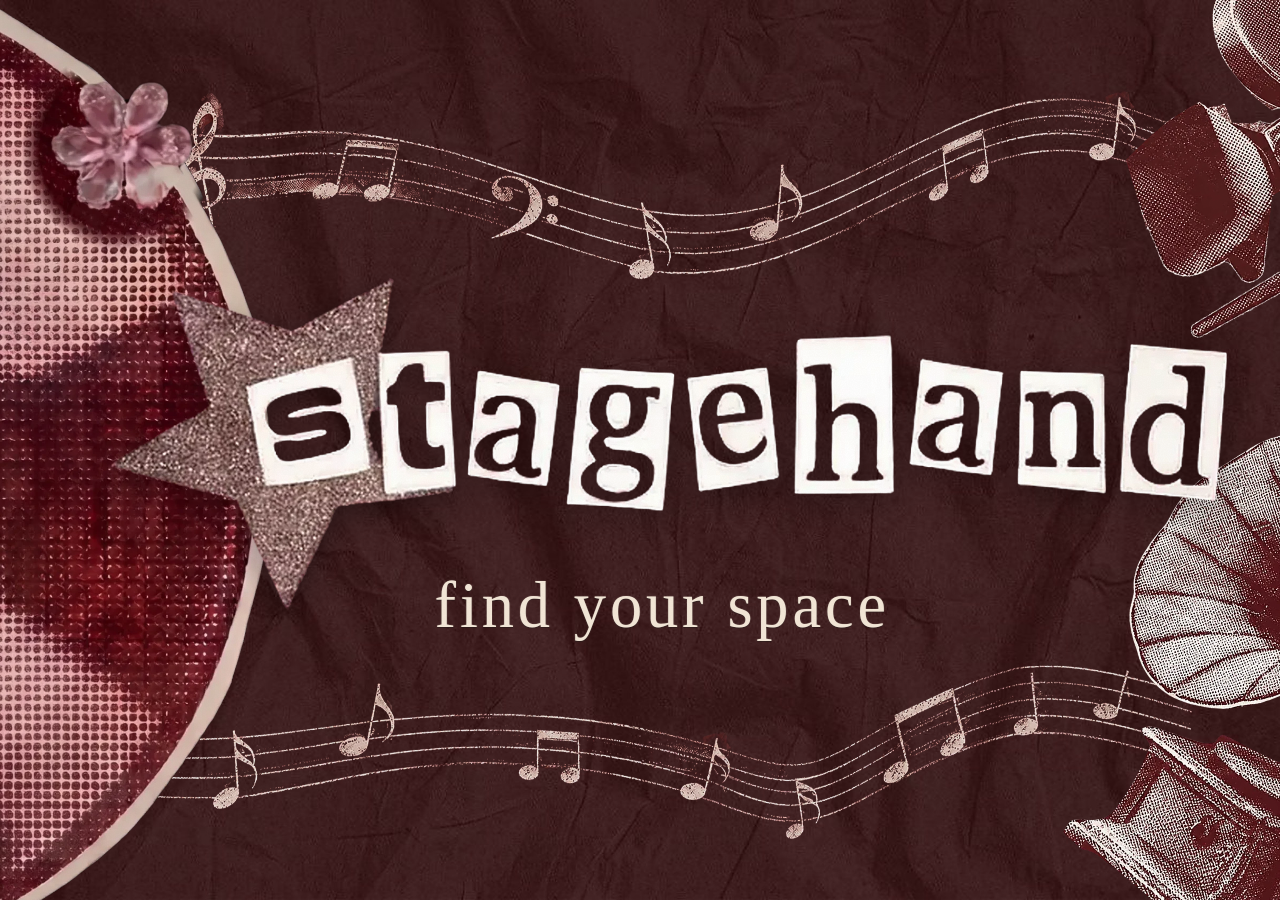
==== commit 3d9c9ceb: "One text font: handwriting and typewriter labels now use the old-style serif (cassette label stays t" ====
--- a/frontend/index.html
+++ b/frontend/index.html
@@ -7,7 +7,7 @@
   <meta name="description" content="Find a room that sounds right for your show, hear it before you book it, and plan the whole tour.">
   <link rel="preconnect" href="https://fonts.googleapis.com">
   <link rel="preconnect" href="https://fonts.gstatic.com" crossorigin>
-  <link href="https://fonts.googleapis.com/css2?family=Abril+Fatface&family=Alfa+Slab+One&family=Old+Standard+TT:wght@400;700&family=Bodoni+Moda:wght@700&family=Rozha+One&family=Oswald:wght@600&family=Rubik:wght@800&family=Cormorant+Garamond:ital,wght@0,700;1,700&family=IM+Fell+English&family=IM+Fell+English+SC&family=Playfair+Display:ital,wght@0,600;0,700;0,800;1,600&family=Syne:wght@600;700;800&family=Caveat+Brush&family=Special+Elite&family=DM+Sans:ital,opsz,wght@0,9..40,400;0,9..40,500;0,9..40,600;1,9..40,400&display=swap" rel="stylesheet">
+  <link href="https://fonts.googleapis.com/css2?family=Abril+Fatface&family=Alfa+Slab+One&family=Old+Standard+TT:wght@400;700&family=Bodoni+Moda:wght@700&family=Rozha+One&family=Oswald:wght@600&family=Rubik:wght@800&family=Cormorant+Garamond:ital,wght@0,700;1,700&family=IM+Fell+English&family=IM+Fell+English+SC&family=Playfair+Display:ital,wght@0,600;0,700;0,800;1,600&family=Syne:wght@600;700;800&family=Special+Elite&family=DM+Sans:ital,opsz,wght@0,9..40,400;0,9..40,500;0,9..40,600;1,9..40,400&display=swap" rel="stylesheet">
   <link rel="stylesheet" href="styles.css">
   <link rel="stylesheet" href="tourplan.css">
   <link rel="stylesheet" href="pipeline.css">
@@ -522,7 +522,7 @@
       </div>
       <div class="walk-foot">
         <p class="walk-status" id="walk-status" aria-live="polite"></p>
-        <p class="walk-tips">Drag to look around, click the floor to walk. The dollhouse button in the corner shows every room at once; the floor plan button shows it from above.</p>
+        <p class="walk-tips"><span>drag to look around</span><span>click the floor to walk</span><span>dollhouse: every room at once</span><span>floor plan: from above</span></p>
         <p class="note"><a id="d-tour-link" target="_blank" rel="noopener" hidden>Open in a new tab</a></p>
       </div>
     </section>
--- a/frontend/styles.css
+++ b/frontend/styles.css
@@ -36,7 +36,7 @@
 
   /* type */
   --display: "Syne", "Helvetica Neue", Arial, sans-serif;
-  --script: "Caveat Brush", "Bradley Hand", "Segoe Print", cursive;
+  --script: "IM Fell English", "Iowan Old Style", Georgia, serif;
   --type: "Special Elite", "Courier New", Courier, monospace;
   --body: "DM Sans", -apple-system, BlinkMacSystemFont, "Helvetica Neue", Arial, sans-serif;
   --fs-xs: 13px;
@@ -1961,3 +1961,75 @@
 .search-shelf #search-title { order: 0; margin: 0 0 var(--s5); font-size: clamp(30px, 2.9vw, 44px); }
 .search-layout { align-items: start; }
 .search-main .cassette { margin-top: 0; }
+.search-shelf { margin-top: -84px; position: relative; z-index: 6; }
+@media (max-width: 900px) { .search-shelf { margin-top: 0; } }
+/* "scout": the same cherry stamp as "plan the tour", sitting on the cassette's corner */
+.cassette-img #go { width: auto; aspect-ratio: auto; right: 2%; bottom: 7%; padding: 0 0.9em; min-height: 0; height: auto;
+  line-height: 2.1; border: 0; border-radius: 3px; background: #8e1424; color: #fbf8f4;
+  font: 400 5.2cqw/2.1 "IM Fell English", Georgia, serif; letter-spacing: 0.04em; text-transform: lowercase;
+  box-shadow: inset 0 0 0 3px #8e1424, inset 0 0 0 5px #fbf8f4, 3px 4px 0 rgba(0, 0, 0, 0.45); transform: rotate(-8deg); }
+.cassette-img #go:hover { background: #a51a2c; box-shadow: inset 0 0 0 3px #a51a2c, inset 0 0 0 5px #fbf8f4, 4px 5px 0 rgba(0, 0, 0, 0.45); transform: rotate(-4deg); }
+
+/* ---- search page spacing: everything starts below the music strand, even gaps, no dead space ---- */
+.search-band { padding-top: 0; padding-bottom: clamp(48px, 5vw, 72px); }
+.search-band .search-layout { padding-top: clamp(150px, 13vw, 190px); column-gap: clamp(40px, 5vw, 80px); align-items: start; }
+.search-shelf { margin-top: 0; }
+.search-shelf #search-title { margin: 0 0 var(--s6); }
+.search-main #examples { margin-top: var(--s6); }
+.search-shelf .featured-head { margin-top: var(--s4); }
+/* "more than one show?" band: same left edge as the content above, tighter */
+.side-b.band { padding: clamp(56px, 6vw, 88px) 0; }
+.side-b .side-b-solo { max-width: none; }
+.side-b .side-b-solo > div { max-width: 640px; }
+
+/* ---- buttons as paper scraps: cream paper, oxblood ink, like the headings and filter tags ---- */
+.cassette-img #go, #tp-go {
+  background: #fbf8f4; color: #3b1519; text-transform: lowercase; font-family: "IM Fell English", Georgia, serif; letter-spacing: 0.03em;
+  box-shadow: 3px 4px 0 rgba(0, 0, 0, 0.45); border-radius: 0;
+  clip-path: polygon(0 6%, 9% 0, 27% 4%, 48% 0, 70% 5%, 91% 0, 100% 8%, 98% 52%, 100% 94%, 82% 100%, 60% 96%, 38% 100%, 17% 95%, 0 100%, 2% 50%); }
+.cassette-img #go:hover, #tp-go:hover { background: #ffffff; color: #3b1519; box-shadow: 4px 5px 0 rgba(0, 0, 0, 0.45); }
+.search-band .search-shelf { padding-top: 0; }
+.search-shelf .featured { padding-top: 0; }
+.side-b .side-b-solo { max-width: 1240px; margin: 0 auto; padding: 0 40px; }
+/* on the cream tour form, the inverted tile: oxblood paper, cream letters */
+#tp-go, #tp-go:hover { background: #3b1519; color: #fbf8f4; }
+#tp-go:hover { background: #561f25; }
+
+/* The wide display face (Syne) clashed with the scrapbook look: venue names, totals and big numbers
+   now use the old-style serif, with lining numbers so prices and times stay easy to read. */
+:root { --display: "Playfair Display", "Iowan Old Style", Georgia, serif; }
+.tp-stops, .tp-summary, .tp-totals, .stub, .figures, .fig .n, .ac-big, .pl-rows, .rs-card-foot b, .pick .fig .n { font-variant-numeric: lining-nums; }
+
+/* tour page: the share link reads on the wine paper */
+.tp-share-link { color: #f3c6cf; font-weight: 600; text-decoration: underline; text-decoration-thickness: 2px; text-underline-offset: 4px; }
+.tp-share-link:hover, .tp-share-link:focus-visible { color: #fff6ea; }
+/* amounts in the tour receipt and stop prices in the serif with modern numerals */
+.tp-totals dd, .tp-totals .row b, .tp-totals li span:last-child, .tp-stop-cost, .tp-stops .cost, .tp-stops small { font-family: "Playfair Display", Georgia, serif; font-variant-numeric: lining-nums; }
+/* vote links readable on the cream card */
+.tp-vote { color: #8e1424; text-decoration-color: rgba(142, 20, 36, 0.5); }
+.tp-vote:hover { color: #3b1519; }
+.tp-cost, .tp-cost small, .stub dd { font-family: "Playfair Display", Georgia, serif; font-variant-numeric: lining-nums; }
+.tp-vote.on { color: #3b1519; }
+.search-band .search-shelf { margin-top: -60px; }
+@media (max-width: 900px) { .search-band .search-shelf { margin-top: 0; } }
+
+/* 3D walkthrough tips: one line of paper scraps, well below the viewer */
+.walk-foot { margin-top: var(--s7); }
+.walk-tips { max-width: none; display: flex; flex-wrap: wrap; justify-content: center; gap: var(--s3) var(--s4); margin: 0; }
+.walk-tips span { display: inline-block; padding: 4px 12px 5px; background: #fbf8f4; color: #3b1519; font: 400 17px/1.2 "IM Fell English", Georgia, serif;
+  box-shadow: 2px 3px 0 rgba(0, 0, 0, 0.35); white-space: nowrap; }
+.walk-tips span:nth-child(odd) { transform: rotate(-1.2deg); } .walk-tips span:nth-child(even) { transform: rotate(1deg); }
+
+/* No handwriting font anywhere: everything that used Caveat Brush now uses the site's old-style serif */
+:root { --script: "IM Fell English", "Iowan Old Style", Georgia, serif; }
+.lab-presets button { font-size: 19px; letter-spacing: 0.02em; }
+/* typewriter labels follow the rest of the text; only the cassette label stays typed */
+:root { --type: "IM Fell English", "Iowan Old Style", Georgia, serif; }
+.cassette-img textarea { font-family: "Special Elite", "Courier New", monospace; }
+
+/* walkthrough foot: status on its own line, the tips as one centred row below, link last */
+.walk-foot { display: grid; justify-items: center; gap: var(--s4); text-align: center; }
+.walk-foot .walk-status { margin: 0; }
+.walk-foot .note { margin: 0; }
+.walk-foot { grid-template-columns: minmax(0, 1fr); }
+.walk-foot .walk-tips { justify-content: center; width: 100%; }
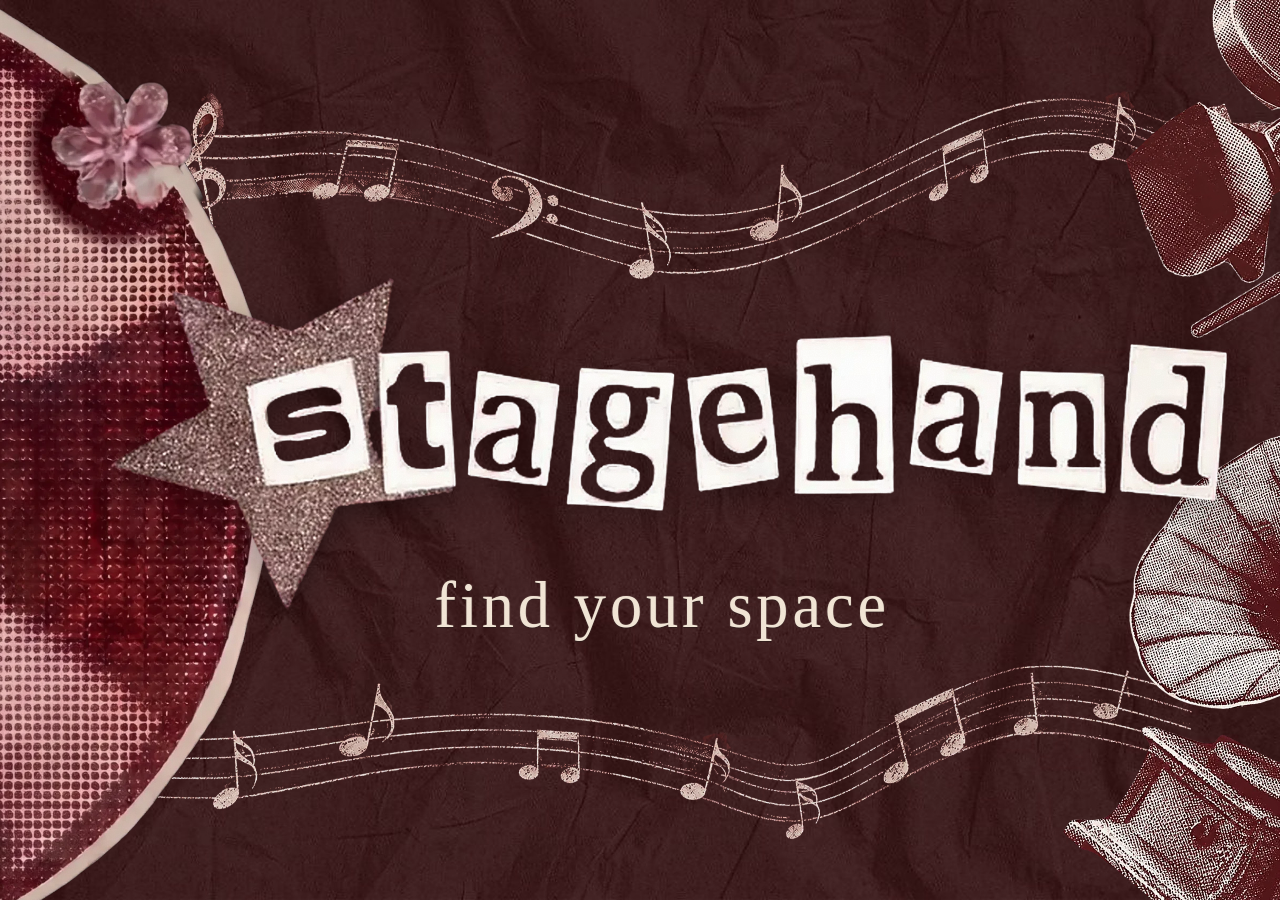
==== commit e621d94f: "Booking page in the site palette and serif: cream calendar, oxblood ink, paper-scrap confirm button " ====
--- a/frontend/index.html
+++ b/frontend/index.html
@@ -559,13 +559,10 @@
               <li><span class="key picked"></span>Your dates</li>
             </ul>
             <p class="cal-status" id="cal-status" aria-live="polite">Pick the first day, then the last.</p>
-            <p class="note">Availability is a sample until the venue's calendar is connected.</p>
+            <div class="book-confirm"><button type="button" class="confirm-btn" id="cal-confirm" disabled>confirm dates</button></div>
           </aside>
         </div>
 
-        <div class="book-confirm">
-          <button type="button" class="confirm-btn" id="cal-confirm" disabled>Confirm dates</button>
-        </div>
       </div>
     </section>
 
--- a/frontend/styles.css
+++ b/frontend/styles.css
@@ -2033,3 +2033,29 @@
 .walk-foot .note { margin: 0; }
 .walk-foot { grid-template-columns: minmax(0, 1fr); }
 .walk-foot .walk-tips { justify-content: center; width: 100%; }
+
+/* ================================================================ booking page in the site's palette and type */
+.cal { background: #fbf8f4; color: #3b1519; box-shadow: 6px 8px 0 rgba(0, 0, 0, 0.4); }
+.cal * { font-family: "IM Fell English", Georgia, serif; }
+.cal .cal-month h3, .cal h3, .cal .cal-title { font-weight: 400; color: #3b1519; letter-spacing: 0.02em; text-transform: lowercase; }
+.cal .cal-day { color: #3b1519; font-variant-numeric: lining-nums; }
+.cal .cal-day.bad, .cal .cal-day.taken { color: rgba(59, 21, 25, 0.45); background: repeating-linear-gradient(135deg, rgba(59, 21, 25, 0.12) 0 3px, transparent 3px 7px); }
+.cal .arrow { border-color: #3b1519; color: #3b1519; }
+.cal-side .cal-hint { font-family: "IM Fell English", Georgia, serif; color: #f3e7d8; font-size: 24px; }
+.cal-side .cal-hint-arrow { color: #f3e7d8; }
+.cal-key li { font-family: "IM Fell English", Georgia, serif; color: #f3e7d8; }
+.cal-key .key { border-color: #f3e7d8 !important; }
+.cal-key .key.picked { background: #fbf8f4 !important; }
+.cal-status { font-family: "IM Fell English", Georgia, serif; font-weight: 400; color: #f3e7d8; }
+.book-confirm { margin: var(--s5) 0 0; text-align: left; }
+.confirm-btn { background: #fbf8f4; color: #3b1519; font: 400 22px/1 "IM Fell English", Georgia, serif; text-transform: lowercase; letter-spacing: 0.03em;
+  padding: 14px 26px; border: 0; border-radius: 0; box-shadow: 3px 4px 0 rgba(0, 0, 0, 0.45); transform: rotate(-1.5deg); cursor: pointer;
+  clip-path: polygon(0 6%, 9% 0, 27% 4%, 48% 0, 70% 5%, 91% 0, 100% 8%, 98% 52%, 100% 94%, 82% 100%, 60% 96%, 38% 100%, 17% 95%, 0 100%, 2% 50%); }
+.confirm-btn:hover:not(:disabled) { background: #fff; transform: rotate(0); }
+.confirm-btn:disabled { opacity: 0.55; cursor: not-allowed; }
+.cal-status.bad, .cal-status.warn, .cal-status.err, .cal-status[data-bad] { color: #f3c6cf; }
+.cal .cal-day.on, .cal .cal-day.pick, .cal .cal-day.picked, .cal .cal-day.sel, .cal .cal-day.in-range { background: #3b1519; color: #fbf8f4; }
+/* booking details: same paper as every other page; section titles in the serif, oxblood ink */
+.book-next.band { background: transparent; }
+.book-next h3, .book-next .bf-h, .book-next legend { font-family: "IM Fell English", Georgia, serif; font-weight: 400; color: #3b1519; text-transform: lowercase; letter-spacing: 0.02em; }
+.book-next label, .book-next .bf-label { color: #5a3a3a; }
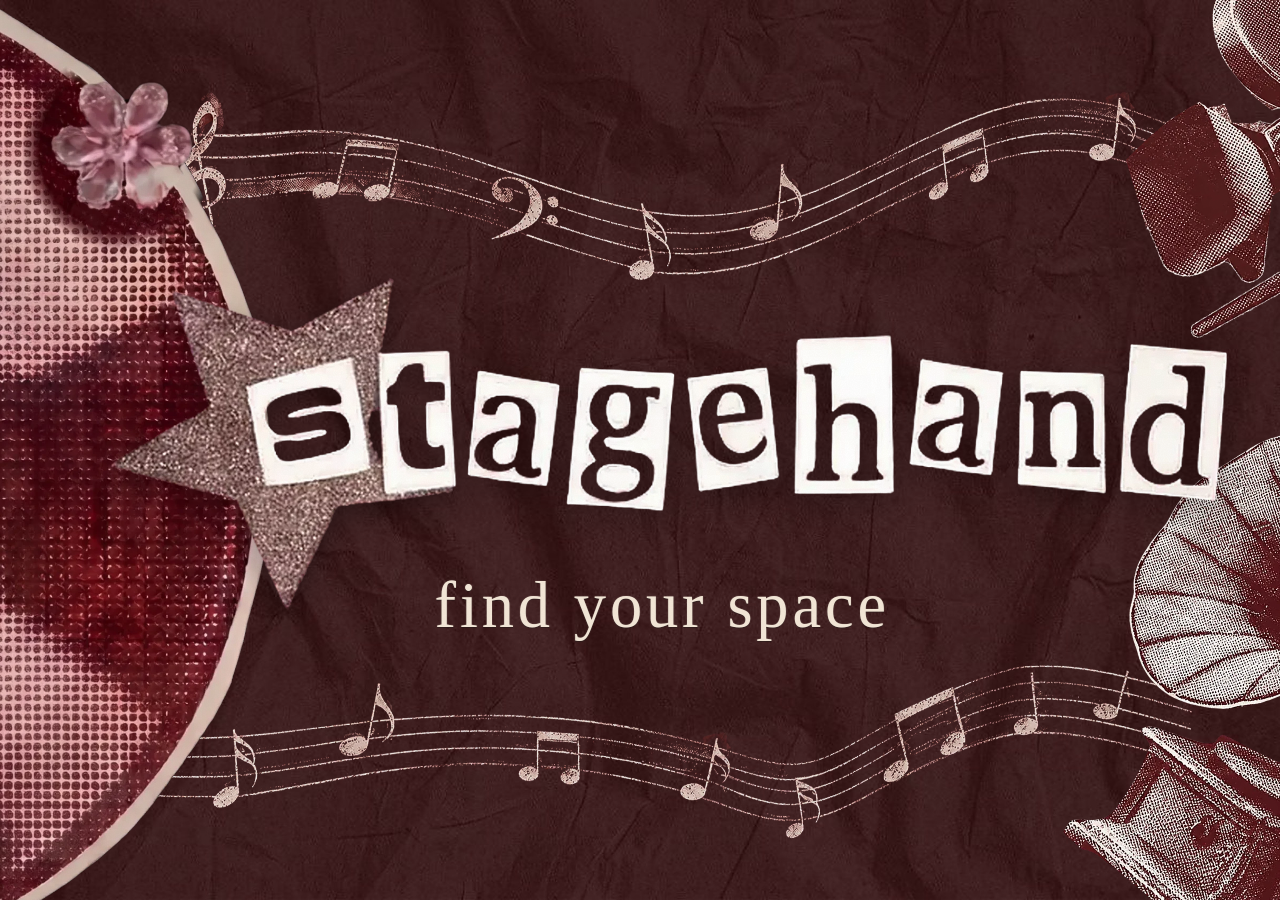
==== commit e49fb92d: "Explore in 3D in cut-out letters" ====
--- a/frontend/index.html
+++ b/frontend/index.html
@@ -186,7 +186,7 @@
         <a class="explore-3d" id="explore-3d" href="#/">
           <span class="explore-pic" id="explore-pic" aria-hidden="true"></span>
           <svg class="explore-cube" viewBox="0 0 80 80" aria-hidden="true"><g fill="none" stroke="currentColor" stroke-width="3" stroke-linejoin="round" stroke-linecap="round"><path d="M40 8 70 24v32L40 72 10 56V24z"/><path d="M10 24l30 16 30-16M40 40v32"/></g></svg>
-          <span class="explore-label">Explore in 3D</span>
+          <span class="explore-label ransom-me">explore in 3D</span>
           <span class="explore-sub">Walk the scanned rooms, hear each one</span>
         </a>
 
--- a/frontend/styles.css
+++ b/frontend/styles.css
@@ -25,7 +25,7 @@
   --tape: rgba(178, 189, 150, 0.72);
   --doodle-blue: #2d5a8a;
   --magenta: #a3195b;
-  --blush: #e8a3b0;
+  --blush: #f3e7d8;
   --brass: #d9a441;
   --serif: "Playfair Display", "Didot", "Bodoni 72", Georgia, serif;
   --on-dark: #f3ece1;
@@ -280,7 +280,7 @@
 }
 .hero-cta::before {
   content: ""; position: absolute; inset: -30% -16%; z-index: -1; border-radius: 50%;
-  background: radial-gradient(closest-side, rgba(255, 110, 150, 0.6), rgba(232, 163, 176, 0.35) 55%, rgba(232, 163, 176, 0) 100%);
+  background: radial-gradient(closest-side, rgba(243, 231, 216, 0.6), rgba(243, 231, 216, 0.35) 55%, rgba(243, 231, 216, 0) 100%);
   animation: breathe 3.6s ease-in-out infinite alternate;
 }
 .blob { position: absolute; inset: 0; width: 100%; height: 100%; overflow: visible; }
@@ -346,7 +346,7 @@
 .cassette .cassette-window { margin: 8px auto 0; width: 64%; height: 46px; border-radius: 23px; background: #2b2626; display: flex; align-items: center; justify-content: space-between; padding: 0 10px; }
 .cassette .reel { width: 34px; height: 34px; background: radial-gradient(circle, var(--card) 0 5px, #1c1717 6px 8px, #6b5a4a 9px 15px, #3a302a 16px); border: 2px dashed rgba(244, 236, 223, 0.5); }
 .cassette .tape { flex: 1; width: auto; height: 14px; margin: 0 8px; background: #4a3a30; border-radius: 4px; }
-.cassette button { justify-self: end; display: inline-flex; align-items: center; min-height: 46px; padding: 0 28px; border-radius: 999px; background: var(--cherry); color: #fff; font-weight: 600; box-shadow: 0 0 0 0 rgba(255, 110, 150, 0.6); }
+.cassette button { justify-self: end; display: inline-flex; align-items: center; min-height: 46px; padding: 0 28px; border-radius: 999px; background: var(--cherry); color: #fff; font-weight: 600; box-shadow: 0 0 0 0 rgba(243, 231, 216, 0.6); }
 .cassette button:hover { background: #a51a2c; }
 .cassette button:disabled { opacity: 0.7; cursor: progress; }
 
@@ -1536,7 +1536,7 @@
   --wine-deep: #2c0d10;
   --olive: #2f0f12;
   --olive-deep: #260b0e;
-  --sage: #e8a3b0;
+  --sage: #f3e7d8;
   --tape: rgba(214, 206, 170, 0.62);
   --on-dark: #f3e7d8;
   --on-dark-2: #ddcbb8;
@@ -1563,8 +1563,8 @@
   font-family: "IM Fell English", Georgia, serif; font-weight: 400; font-size: clamp(19px, 1.6vw, 24px); letter-spacing: 0.12em; color: #ddcbb8; }
 .modes a:hover { background: none; color: #fff6ea; }
 .modes a.on { background: none; color: #f3e7d8; border: 0; }
-.modes a.on::after { left: 0; right: 0.12em; bottom: 0; height: 1px; background: #e8a3b0; }
-.nav-cta { font-family: "IM Fell English", Georgia, serif; font-weight: 400; font-size: 20px; letter-spacing: 0.08em; color: #f3e7d8; border-bottom-color: #e8a3b0; }
+.modes a.on::after { left: 0; right: 0.12em; bottom: 0; height: 1px; background: #f3e7d8; }
+.nav-cta { font-family: "IM Fell English", Georgia, serif; font-weight: 400; font-size: 20px; letter-spacing: 0.08em; color: #f3e7d8; border-bottom-color: #f3e7d8; }
 .nav-cta:hover { color: #fff6ea; border-color: #fff6ea; }
 .logo { background: transparent; }
 .logo svg { color: #f3e7d8; }
@@ -1574,9 +1574,9 @@
 input[type=date], input:not([type]), select { background: rgba(20, 5, 7, 0.35); color: var(--ink); border-color: rgba(243, 231, 216, 0.45); }
 select option { background: #2c0d10; color: var(--ink); }
 .seg button.on { background: var(--ink); color: #2a1012; }
-.save-btn { background: transparent; color: var(--ink); border-color: #e8a3b0; }
-.save-btn svg, .save-btn svg path { stroke: #e8a3b0; }
-.save-btn:hover { background: #e8a3b0; color: #2a1012; }
+.save-btn { background: transparent; color: var(--ink); border-color: #f3e7d8; }
+.save-btn svg, .save-btn svg path { stroke: #f3e7d8; }
+.save-btn:hover { background: #f3e7d8; color: #2a1012; }
 .side-b.band.wine { background: linear-gradient(rgba(92, 33, 40, 0.55), rgba(92, 33, 40, 0.55)), #3a1517 url("img/home/paper.jpg") center / cover no-repeat; }
 .pl-rows li { background: rgba(20, 5, 7, 0.3); border-color: rgba(243, 231, 216, 0.35); }
 .stub, .stub .ledger { color: #2a1012; }
@@ -1597,14 +1597,14 @@
 .lab-rooms button[aria-checked="true"], .lab-presets button[aria-checked="true"] { color: #f3e7d8; }
 .lab-meter dt { color: #6b4a44; }
 
-.results-page .rs-em { color: #e8a3b0; }
+.results-page .rs-em { color: #f3e7d8; }
 /* results on the wine paper too; the "why it fits" note stays a cream card */
 .view[data-view="results"] { background: transparent; }
 .view[data-view="results"] .rs-why, .rs-why { background: #f1e6d8; color: #2a1012; }
 .rs-why h3 { color: #8e1424; }
 .rs-price, .rs-price b { color: var(--ink); }
 .rs-why p { color: #2a1012; }
-.rs-tag { color: #e8a3b0; }
+.rs-tag { color: #f3e7d8; }
 
 /* "Working on the road?" in the same Playfair as the other headings */
 #sideb-title { font-family: var(--serif); font-weight: 700; letter-spacing: -0.015em; line-height: 1.02; font-size: clamp(36px, 4.4vw, 62px); }
@@ -1633,10 +1633,10 @@
 .ac-rooms .rooms button.on, .walk-switch button[aria-pressed="true"], .lab-rooms button[aria-pressed="true"],
 .lab-kinds button[aria-checked="true"], .lab-presets button[aria-pressed="true"] { --ink: #fff6ea; color: #fff6ea; }
 /* script accents read on the dark paper; on cream they stay cherry */
-.script, .cal-hint { color: #e8a3b0; }
+.script, .cal-hint { color: #f3e7d8; }
 .polaroid .script, .card .script, .stub .script, .rs-why .script, .ac-card .script, .cal .script, .book-sheet .script { color: #8e1424; }
-.view .page-title .script, .view .display .script, .view h1 .script, .view h2 .script { color: #e8a3b0 !important; }
-.script-hint { color: #e8a3b0; }
+.view .page-title .script, .view .display .script, .view h1 .script, .view h2 .script { color: #f3e7d8 !important; }
+.script-hint { color: #f3e7d8; }
 .daylight .link, .daylight summary, .daylight button.link { color: #f0c9a8; }
 .fig.good .n { color: #a9d79a; }
 .stub .cta, .stub #approve { background: #2a1012; color: #f6efe6; }
@@ -1665,7 +1665,7 @@
 .cassette .cassette-window { background: #6e4f40; }
 .cassette .tape { background: #b48c74; }
 .cassette .reel { border-color: rgba(246, 239, 230, 0.6); background: radial-gradient(circle, #f6efe6 0 5px, #6e4f40 6px 8px, #c9a58c 9px 15px, #8a6552 16px); }
-.cassette button, .searchbar button { background: #e8a3b0; color: #3a1517; font-weight: 700; }
+.cassette button, .searchbar button { background: #fbf8f4; color: #3b1519; font-weight: 400; }
 .cassette button:hover, .searchbar button:hover { background: #f0b9c3; color: #3a1517; }
 
 /* venue page: arrows on the main picture */
@@ -1701,7 +1701,7 @@
   font-family: var(--serif); font-weight: 700; letter-spacing: -0.015em; line-height: 1.08; font-size: clamp(30px, 3.6vw, 52px); max-width: 26ch;
 }
 #ex-title .venue-name, #lab-title .venue-name, #ac-title .venue-name, #walk-title .venue-name, #bk-title .venue-name {
-  display: inline; font-family: var(--serif); font-style: italic; font-weight: 600; font-size: 1em; transform: none; color: #e8a3b0 !important;
+  display: inline; font-family: var(--serif); font-style: italic; font-weight: 600; font-size: 1em; transform: none; color: #f3e7d8 !important;
 }
 @media (max-width: 760px) { #ex-title, #lab-title, #ac-title, #walk-title, #bk-title { font-size: clamp(20px, 6vw, 26px); max-width: none; } }
 .lab-kinds .lab-move { margin-top: var(--s2); }
@@ -1739,7 +1739,7 @@
   align-items: center; gap: 4px; padding: 5px; border-radius: 999px; background: rgba(44, 13, 16, 0.88); border: 1px solid rgba(243, 231, 216, 0.25);
   box-shadow: 0 8px 20px rgba(0, 0, 0, 0.3); backdrop-filter: blur(6px); }
 body:is([data-view="acoustics"], [data-view="lighting"], [data-view="walk3d"], [data-view="explore"], [data-view="book"]) .venue-switch { display: flex; }
-.vs-name { font-family: var(--serif); font-style: italic; color: #e8a3b0; font-size: var(--fs-sm); padding: 0 10px 0 12px; max-width: 220px; white-space: nowrap; overflow: hidden; text-overflow: ellipsis; }
+.vs-name { font-family: var(--serif); font-style: italic; color: #f3e7d8; font-size: var(--fs-sm); padding: 0 10px 0 12px; max-width: 220px; white-space: nowrap; overflow: hidden; text-overflow: ellipsis; }
 .venue-switch a { font-size: var(--fs-xs); font-weight: 600; color: #f3e7d8; text-decoration: none; padding: 7px 12px; border-radius: 999px; white-space: nowrap; }
 .venue-switch a:hover { background: rgba(243, 231, 216, 0.14); color: #fff6ea; }
 .venue-switch a[aria-current="page"] { background: #f3e7d8; color: #2a1012; }
@@ -1757,7 +1757,7 @@
 .prop-nav .back-search { margin-left: var(--s4); }
 .prop-nav .back-search::before { content: "\2315\00a0"; }
 .sv-h { font-family: var(--serif); font-weight: 700; letter-spacing: -0.01em; }
-.title-em { font-style: italic; font-weight: 600; color: #e8a3b0; }
+.title-em { font-style: italic; font-weight: 600; color: #f3e7d8; }
 
 
 /* inline links in running text, e.g. "Browse Spaces" on the bookings page */
@@ -1805,7 +1805,7 @@
 /* Home -> search: notes fly out of the name */
 .note-burst { position: fixed; inset: 0; z-index: 70; pointer-events: none; overflow: hidden; }
 .note-burst span { position: absolute; font-family: "DejaVu Serif", "Segoe UI Symbol", "Apple Symbols", serif; color: #f3e7d8; text-shadow: 0 2px 6px rgba(0, 0, 0, 0.45); will-change: transform, opacity; }
-.note-burst span:nth-child(3n) { color: #e8a3b0; }
+.note-burst span:nth-child(3n) { color: #f3e7d8; }
 .note-burst span:nth-child(4n) { color: #f3d27a; }
 
 /* Browse by acoustics: the halftone microphone in the space beside the heading */
@@ -2001,7 +2001,7 @@
 .tp-stops, .tp-summary, .tp-totals, .stub, .figures, .fig .n, .ac-big, .pl-rows, .rs-card-foot b, .pick .fig .n { font-variant-numeric: lining-nums; }
 
 /* tour page: the share link reads on the wine paper */
-.tp-share-link { color: #f3c6cf; font-weight: 600; text-decoration: underline; text-decoration-thickness: 2px; text-underline-offset: 4px; }
+.tp-share-link { color: #fbf8f4; font-weight: 600; text-decoration: underline; text-decoration-thickness: 2px; text-underline-offset: 4px; }
 .tp-share-link:hover, .tp-share-link:focus-visible { color: #fff6ea; }
 /* amounts in the tour receipt and stop prices in the serif with modern numerals */
 .tp-totals dd, .tp-totals .row b, .tp-totals li span:last-child, .tp-stop-cost, .tp-stops .cost, .tp-stops small { font-family: "Playfair Display", Georgia, serif; font-variant-numeric: lining-nums; }
@@ -2053,9 +2053,52 @@
   clip-path: polygon(0 6%, 9% 0, 27% 4%, 48% 0, 70% 5%, 91% 0, 100% 8%, 98% 52%, 100% 94%, 82% 100%, 60% 96%, 38% 100%, 17% 95%, 0 100%, 2% 50%); }
 .confirm-btn:hover:not(:disabled) { background: #fff; transform: rotate(0); }
 .confirm-btn:disabled { opacity: 0.55; cursor: not-allowed; }
-.cal-status.bad, .cal-status.warn, .cal-status.err, .cal-status[data-bad] { color: #f3c6cf; }
+.cal-status.bad, .cal-status.warn, .cal-status.err, .cal-status[data-bad] { color: #fbf8f4; }
 .cal .cal-day.on, .cal .cal-day.pick, .cal .cal-day.picked, .cal .cal-day.sel, .cal .cal-day.in-range { background: #3b1519; color: #fbf8f4; }
 /* booking details: same paper as every other page; section titles in the serif, oxblood ink */
 .book-next.band { background: transparent; }
 .book-next h3, .book-next .bf-h, .book-next legend { font-family: "IM Fell English", Georgia, serif; font-weight: 400; color: #3b1519; text-transform: lowercase; letter-spacing: 0.02em; }
 .book-next label, .book-next .bf-label { color: #5a3a3a; }
+
+/* booking: no tall empty gap between choosing dates and the details */
+.book-pick { min-height: 0; padding-bottom: var(--s6); }
+.book-next.band { padding-top: var(--s6); }
+
+/* booking ticket: a small "to" between the two dates instead of a full-size line */
+.stub-dates .stub-to { display: block; margin: 2px 0 4px; font-family: "IM Fell English", Georgia, serif; font-weight: 400; font-style: italic;
+  font-size: 0.42em; letter-spacing: 0.04em; line-height: 1; color: #6b4a44; }
+
+/* booking: the real card photo (img/card.webp, 970 x 598) with the typed details on it */
+.card-art { aspect-ratio: 970 / 598; border-radius: 4.8% / 7.8%; padding: 0; overflow: visible;
+  background: url("img/card.webp") center / 100% 100% no-repeat; box-shadow: 0 14px 26px rgba(0, 0, 0, 0.45);
+  display: block; container-type: inline-size; font-family: "Special Elite", "Courier New", monospace; color: #f3e7d8; }
+.card-art::after, .card-art .card-chip, .card-art .card-record { display: none; }
+.card-art .card-num { position: absolute; left: 10%; top: 55%; font-size: 6.4cqw; letter-spacing: 0.1em; text-shadow: 0 1px 0 rgba(0, 0, 0, 0.45); }
+.card-art .card-name { position: absolute; left: 10%; bottom: 13%; margin: 0; max-width: 58%; font-size: 4cqw; letter-spacing: 0.12em; text-shadow: 0 1px 0 rgba(0, 0, 0, 0.45); }
+.card-art .card-exp { right: 10%; bottom: 13%; font-size: 4cqw; letter-spacing: 0.08em; text-shadow: 0 1px 0 rgba(0, 0, 0, 0.45); }
+
+/* ================================================================ no pink: blush accents become the logo's cream and oxblood */
+:root { --blush: #f3e7d8; --sage: #f3e7d8; }
+.viewer-frame, .frame-shadow, .walk-frame, .explore-3d { box-shadow: 14px 14px 0 rgba(20, 5, 7, 0.55) !important; }
+.explore-3d:hover { box-shadow: 18px 18px 0 rgba(20, 5, 7, 0.6) !important; }
+.script-hint, .venue-switch .vs-name, .vs-name, .title-em, .results-page .rs-em, .rs-tag, .tp-share-link, .inline-link { color: #f3e7d8 !important; }
+.save-btn { border-color: #f3e7d8; }
+.save-btn svg, .save-btn svg path { stroke: #f3e7d8; }
+.save-btn:hover { background: #f3e7d8; color: #3b1519; }
+.save-btn:hover svg, .save-btn:hover svg path { stroke: #3b1519; }
+.lab-list li .x, .lab-chip .x, .lab-list button { background: #3b1519; color: #fbf8f4; }
+.modes a.on::after { background: #f3e7d8; }
+.cal-key .key.picked { background: #fbf8f4 !important; }
+.note-burst span:nth-child(3n) { color: #fbf8f4; }
+
+/* explore page photo: holds its size while the picture loads, never a tiny scrap */
+.explore-snap { width: min(100%, 420px); }
+.explore-snap img { display: block; width: 100%; aspect-ratio: 1; object-fit: cover; background: #2b1a1c; }
+.polaroid img:not([src]), .polaroid img[src=""] { visibility: visible !important; }
+/* explore choices all lowercase, titles and their lines */
+.ex-choice b, .ex-choice span, .ex-choice small, .ex-choice { text-transform: lowercase; }
+.view[data-view="explore"] .page-sub { text-transform: lowercase; }
+/* "explore in 3D" in cut-out letters */
+.explore-label.ransom { display: block; font-size: clamp(30px, 3.2vw, 46px); line-height: 1.3; }
+.explore-label.ransom .rn { font-size: 1em; }
+.explore-sub { text-transform: lowercase; }
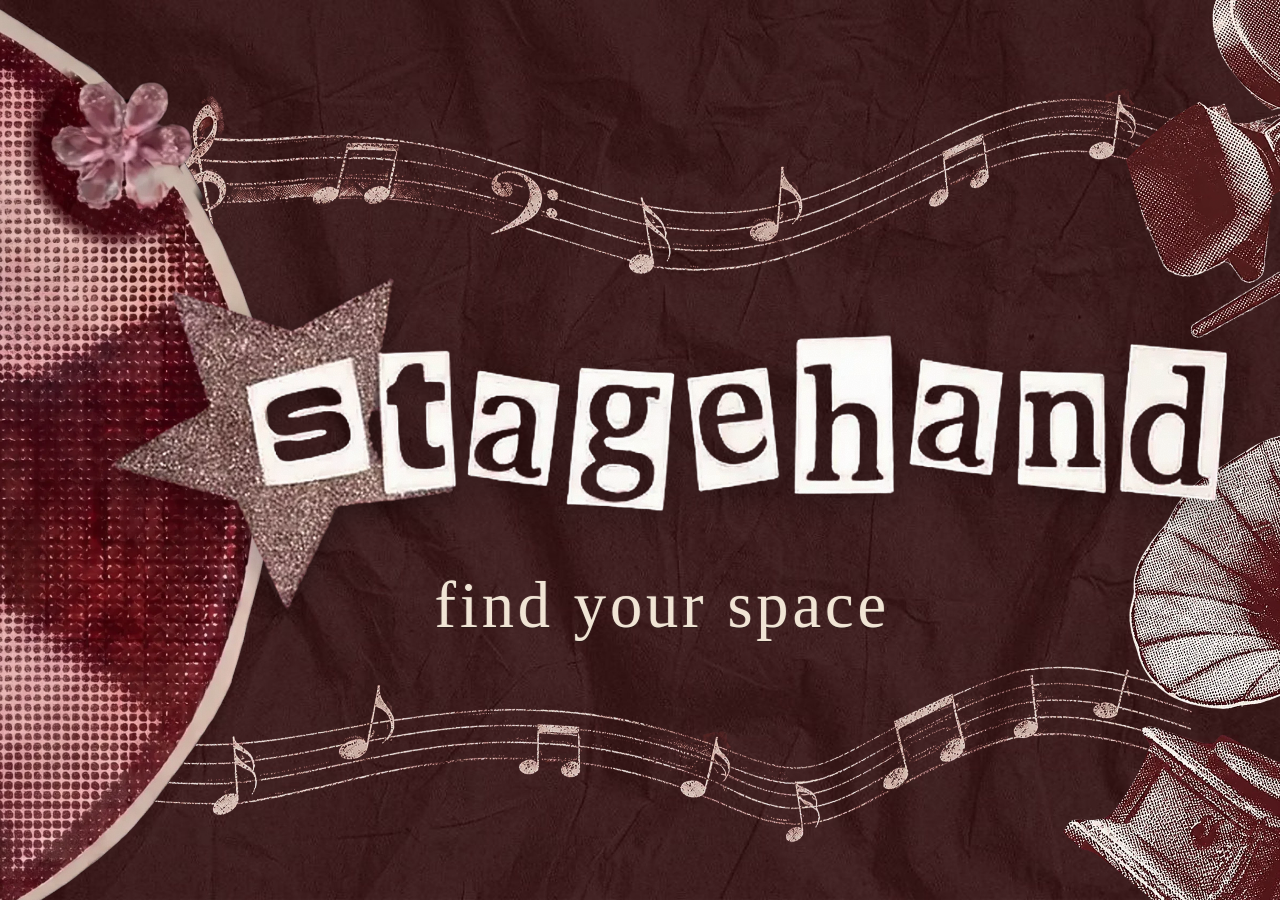
==== commit 23987cf7: "No pink/coral/green/lavender accents; other rooms as taped deckle prints; venue photo smaller so the" ====
--- a/frontend/index.html
+++ b/frontend/index.html
@@ -186,7 +186,7 @@
         <a class="explore-3d" id="explore-3d" href="#/">
           <span class="explore-pic" id="explore-pic" aria-hidden="true"></span>
           <svg class="explore-cube" viewBox="0 0 80 80" aria-hidden="true"><g fill="none" stroke="currentColor" stroke-width="3" stroke-linejoin="round" stroke-linecap="round"><path d="M40 8 70 24v32L40 72 10 56V24z"/><path d="M10 24l30 16 30-16M40 40v32"/></g></svg>
-          <span class="explore-label ransom-me">explore in 3D</span>
+          <span class="explore-label ransom-me"><span class="sb-line">explore</span> <span class="sb-em">in 3D</span></span>
           <span class="explore-sub">Walk the scanned rooms, hear each one</span>
         </a>
 
--- a/frontend/styles.css
+++ b/frontend/styles.css
@@ -113,7 +113,7 @@
 .band.olive h1, .band.wine h1, .band.olive h2, .band.wine h2, .band.olive h3, .band.wine h3 { color: var(--on-dark); }
 .band.olive .eyebrow, .band.wine .eyebrow { color: var(--on-dark-2); }
 .band.olive .script { color: #e9dcc0; }
-.band.wine .script { color: #f0c9a8; }
+.band.wine .script { color: #f3e7d8; }
 
 /* views: one is on screen at a time */
 .view { display: none; }
@@ -954,7 +954,7 @@
 /* sound: the dark centre of the page */
 .frame.black { background: var(--wine-deep); color: var(--on-dark); }
 .frame.black h2, .frame.black h3 { color: var(--on-dark); }
-.frame.black .script { color: #f0c9a8; }
+.frame.black .script { color: #f3e7d8; }
 .frame.black .eyebrow { color: var(--on-dark-2); }
 .frame.black .note { color: var(--on-dark-2); }
 .sound-top { display: grid; grid-template-columns: minmax(0, 1.3fr) minmax(0, 1fr); gap: var(--s8); align-items: center; }
@@ -972,11 +972,11 @@
 .play .tri { position: relative; z-index: 1; width: 0; height: 0; border-left: 22px solid var(--wine); border-top: 14px solid transparent; border-bottom: 14px solid transparent; margin-left: 6px; }
 .play:hover { transform: rotate(-8deg); }
 .play:active { transform: scale(0.97); }
-.play.pulse { outline: 3px solid #f0c9a8; outline-offset: 8px; }
+.play.pulse { outline: 3px solid #f3e7d8; outline-offset: 8px; }
 .links { display: flex; gap: var(--s5); justify-content: center; }
-.link { color: #f0c9a8; }
+.link { color: #f3e7d8; }
 .frame.black .link:hover { color: var(--on-dark); }
-.link.live { color: #ff8a7a; font-weight: 600; }
+.link.live { color: #fbf8f4; font-weight: 600; }
 #scope { display: none; width: 100%; height: 80px; margin-top: var(--s6); }
 #scope.on { display: block; }
 .rt svg { display: block; width: 100%; height: auto; margin-top: var(--s7); }
@@ -1356,7 +1356,7 @@
 /* stand in the room: the 3D view on the acoustics page */
 .stand-band { background: linear-gradient(rgba(112, 84, 118, 0.72), rgba(112, 84, 118, 0.72)), #3a1517 url("img/home/paper.jpg") center / cover no-repeat; color: var(--on-dark); }
 .stand-band h2 { color: var(--on-dark); }
-.stand-band .script { color: #f0c9a8; }
+.stand-band .script { color: #f3e7d8; }
 .stand-band .lede { color: var(--on-dark-2); }
 .stand-grid { display: grid; grid-template-columns: minmax(0, 1fr) 300px; gap: var(--s6); margin-top: var(--s6); align-items: start; }
 .stand-view { position: relative; height: min(62vh, 560px); min-height: 320px; background: radial-gradient(ellipse at 50% 30%, #4a2a33, #1c0f12); }
@@ -1369,7 +1369,7 @@
 .stand-read b { font-family: var(--serif); font-size: var(--fs-lg); }
 .stand-crowd { margin-top: 0; }
 .stand-voices { display: grid; grid-template-columns: auto 1fr auto; gap: var(--s3); align-items: center; width: 100%; font-size: var(--fs-sm); }
-.stand-voices input { accent-color: #f0c9a8; }
+.stand-voices input { accent-color: #f3e7d8; }
 .stand-band .note { color: var(--on-dark-2); }
 .stand-band .lab-act { background: transparent; color: var(--on-dark); border-color: rgba(243, 236, 225, 0.6); }
 @media (max-width: 1000px) { .stand-grid { grid-template-columns: 1fr; } }
@@ -1550,7 +1550,7 @@
 .polaroid, .polaroid figcaption, .card, .stub, .cassette-label, .ticket, .tp-receipt { color: #2a1012; }
 .polaroid { background: #f6efe6; }
 /* links and quiet buttons read on wine */
-.link, .link-dark, .pl-link, .tp-vote, .try button, .room-picker button, .rooms button { color: #f0c9a8; }
+.link, .link-dark, .pl-link, .tp-vote, .try button, .room-picker button, .rooms button { color: #f3e7d8; }
 .link:hover, .link-dark:hover, .pl-link:hover, .tp-vote:hover { color: #fff6ea; }
 /* main buttons: cream on wine, cherry shadow */
 .btn, .cta, .searchbar button, .pl-cta, #approve, #copy-email { background: var(--ink); color: #2a1012; box-shadow: var(--shadow-offset) var(--cherry); }
@@ -1637,14 +1637,14 @@
 .polaroid .script, .card .script, .stub .script, .rs-why .script, .ac-card .script, .cal .script, .book-sheet .script { color: #8e1424; }
 .view .page-title .script, .view .display .script, .view h1 .script, .view h2 .script { color: #f3e7d8 !important; }
 .script-hint { color: #f3e7d8; }
-.daylight .link, .daylight summary, .daylight button.link { color: #f0c9a8; }
+.daylight .link, .daylight summary, .daylight button.link { color: #f3e7d8; }
 .fig.good .n { color: #a9d79a; }
 .stub .cta, .stub #approve { background: #2a1012; color: #f6efe6; }
 .ac-crowd button[aria-pressed="true"] { background: #f3e7d8; color: #2a1012; }
 .lab-rooms button[aria-pressed="true"], .lab-kinds button[aria-checked="true"], .lab-presets button[aria-pressed="true"],
 .walk-switch button[aria-pressed="true"], .ac-rooms .rooms button.on { background: #8e1424; border-color: #8e1424; color: #fff6ea; }
 .lab-rooms button[aria-pressed="true"] small { color: #f6dfe2; }
-.daylight details > summary, .dl-assume > summary { color: #f0c9a8 !important; }
+.daylight details > summary, .dl-assume > summary { color: #f3e7d8 !important; }
 
 /* opening page: the Stagehand name glows when you point at it */
 #hero-cta .cl-logo { transition: transform .3s ease, filter .3s ease; }
@@ -1730,7 +1730,7 @@
 .bc-dot { position: absolute; top: 50%; width: 11px; height: 11px; margin: -5.5px 0 0 -5.5px; border-radius: 50%; background: #8e1424; border: 1.5px solid #f6efe6; }
 .bc-tags { display: flex; flex-wrap: wrap; gap: 6px; margin-top: 4px; }
 .bc-tag { font-size: 11px; padding: 3px 8px; border-radius: 999px; background: rgba(42, 16, 18, 0.08); color: #2a1012; }
-.bc-tag.sun { background: #f6dca0; } .bc-tag.dark { background: #d9cfe0; }
+.bc-tag.sun { background: #f6dca0; } .bc-tag.dark { background: #e7ddd2; }
 .bc-go { justify-self: end; margin-top: 4px; font-size: var(--fs-xs); font-weight: 600; color: #2a1012; border-bottom: 1.5px solid #2a1012; }
 .bc-go::after { content: " \2192"; }
 
@@ -1848,7 +1848,7 @@
 .bc-name { font-family: "IM Fell English", Georgia, serif; font-weight: 400; font-size: clamp(21px, 1.7vw, 26px); letter-spacing: 0.02em; text-transform: lowercase; color: #2a1012; }
 .bc-tags { gap: 8px; margin-top: 8px; }
 .bc-tag { font: 400 15px/1.2 "IM Fell English", Georgia, serif; padding: 5px 12px; background: #d9cfc9; color: #2a1012; box-shadow: inset 0 0 0 1px rgba(42, 16, 18, 0.08); }
-.bc-tag.sun { background: #e8c96e; } .bc-tag.dark { background: #b9a9b6; }
+.bc-tag.sun { background: #e8c96e; } .bc-tag.dark { background: #d6c9bd; }
 .bc-go { font: 400 20px/1.2 "IM Fell English", Georgia, serif; border-bottom-width: 2px; margin-top: 10px; text-transform: lowercase; }
 .bc-line { font-family: "IM Fell English", Georgia, serif; font-size: 15px; }
 
@@ -2102,3 +2102,26 @@
 .explore-label.ransom { display: block; font-size: clamp(30px, 3.2vw, 46px); line-height: 1.3; }
 .explore-label.ransom .rn { font-size: 1em; }
 .explore-sub { text-transform: lowercase; }
+
+/* accents in the logo palette only: cream on wine, oxblood on paper (no pink, coral, green or lavender) */
+.fig.good .n, .fig .n { color: #f3e7d8; }
+.ac-big.good, .ok { color: inherit; }
+.bc-tag.sun { background: #efe1c4; } .bc-tag.dark { background: #d6c9bd; }
+/* overview: the main photo a little smaller so the film strip shows without scrolling */
+.prop-gallery .prop-photo img { max-height: min(46vh, 460px); object-fit: cover; }
+.film-carousel { margin-top: var(--s3); }
+
+/* "Other rooms worth a look": the same deckle-edged taped prints as the Browse cards */
+#cards .card { position: relative; padding: 14px 14px 18px; background: #efe4d4; color: #2a1012; border: 0; border-radius: 0; text-align: left;
+  box-shadow: 0 10px 24px rgba(0, 0, 0, 0.45); clip-path: polygon(0 1%, 4% 0, 9% 1.2%, 15% 0.2%, 22% 1%, 30% 0, 38% 1%, 46% 0.3%, 55% 1.1%, 63% 0, 71% 0.9%, 79% 0.2%, 87% 1.2%, 94% 0, 100% 0.8%,
+    99.4% 8%, 100% 17%, 99.2% 27%, 100% 38%, 99.3% 49%, 100% 60%, 99.2% 71%, 100% 82%, 99.4% 92%, 100% 99%,
+    94% 100%, 87% 99.1%, 79% 100%, 71% 99.2%, 63% 100%, 55% 99%, 46% 100%, 38% 99.2%, 30% 100%, 22% 99.1%, 15% 100%, 8% 99.2%, 0 100%,
+    0.6% 92%, 0 82%, 0.8% 71%, 0 60%, 0.7% 49%, 0 38%, 0.8% 27%, 0 17%, 0.6% 8%); transform: rotate(var(--tilt, -1deg)); transition: transform .15s; }
+#cards .card:nth-child(2n) { --tilt: 1.1deg; } #cards .card:nth-child(3n) { --tilt: -0.6deg; }
+#cards .card:hover { transform: rotate(0) translateY(-3px); }
+#cards .card::before { content: ""; position: absolute; top: 2px; left: 50%; width: 38%; height: 26px; transform: translateX(-50%) rotate(-3deg); background: rgba(214, 205, 172, 0.82); z-index: 2; }
+#cards .card img { display: block; width: 100%; aspect-ratio: 4 / 3; object-fit: cover; border-radius: 0; filter: saturate(1.05) contrast(1.03); }
+#cards .card .name { margin-top: 12px; font-family: "IM Fell English", Georgia, serif; font-weight: 400; font-size: clamp(20px, 1.6vw, 24px); text-transform: lowercase; color: #2a1012; }
+#cards .card .meta { font-family: "IM Fell English", Georgia, serif; font-size: 15px; color: #4a2c2c; }
+.pick-grid .prop-photo img, #prop-photo { height: min(40vh, 400px) !important; width: 100%; aspect-ratio: auto !important; object-fit: cover; }
+.pick-grid .explore-3d { max-height: calc(min(40vh, 400px) + 70px); }
--- a/frontend/playroom.css
+++ b/frontend/playroom.css
@@ -12,7 +12,7 @@
 .pr-hud { position: absolute; left: var(--s4); top: var(--s3); display: flex; gap: var(--s4); align-items: baseline; pointer-events: none;
   font-family: var(--type); font-size: var(--fs-xs); letter-spacing: 0.06em; color: var(--on-dark); text-shadow: 0 1px 2px rgba(0, 0, 0, 0.6); }
 .pr-slow { color: var(--on-dark-2); }
-.pr-hint { position: absolute; right: var(--s4); top: var(--s3); pointer-events: none; font-family: var(--script); font-size: var(--fs-lg); color: #f0c9a8; }
+.pr-hint { position: absolute; right: var(--s4); top: var(--s3); pointer-events: none; font-family: var(--script); font-size: var(--fs-lg); color: #f3e7d8; }
 
 .pr-controls { display: grid; grid-template-columns: auto minmax(0, 1fr) auto; gap: var(--s5); align-items: center; margin-top: var(--s5); }
 .pr-controls .play { width: clamp(84px, 9vw, 112px); }
@@ -42,7 +42,7 @@
 .pr-measure-out { min-height: 3em; color: var(--on-dark); }
 .pr-decay { width: 100%; height: 220px; display: block; }
 .pr-model { margin-top: var(--s3); color: var(--on-dark-2); }
-.pr-model summary { cursor: pointer; color: #f0c9a8; }
+.pr-model summary { cursor: pointer; color: #f3e7d8; }
 .pr-model-form { display: flex; flex-wrap: wrap; gap: var(--s3) var(--s4); margin-top: var(--s3); font-size: var(--fs-sm); }
 .pr-model-form input, .pr-model-form select { width: 5.5em; padding: 5px 8px; border-radius: var(--radius); border: 1.5px solid rgba(243, 236, 225, 0.4);
   background: transparent; color: var(--on-dark); font: inherit; }
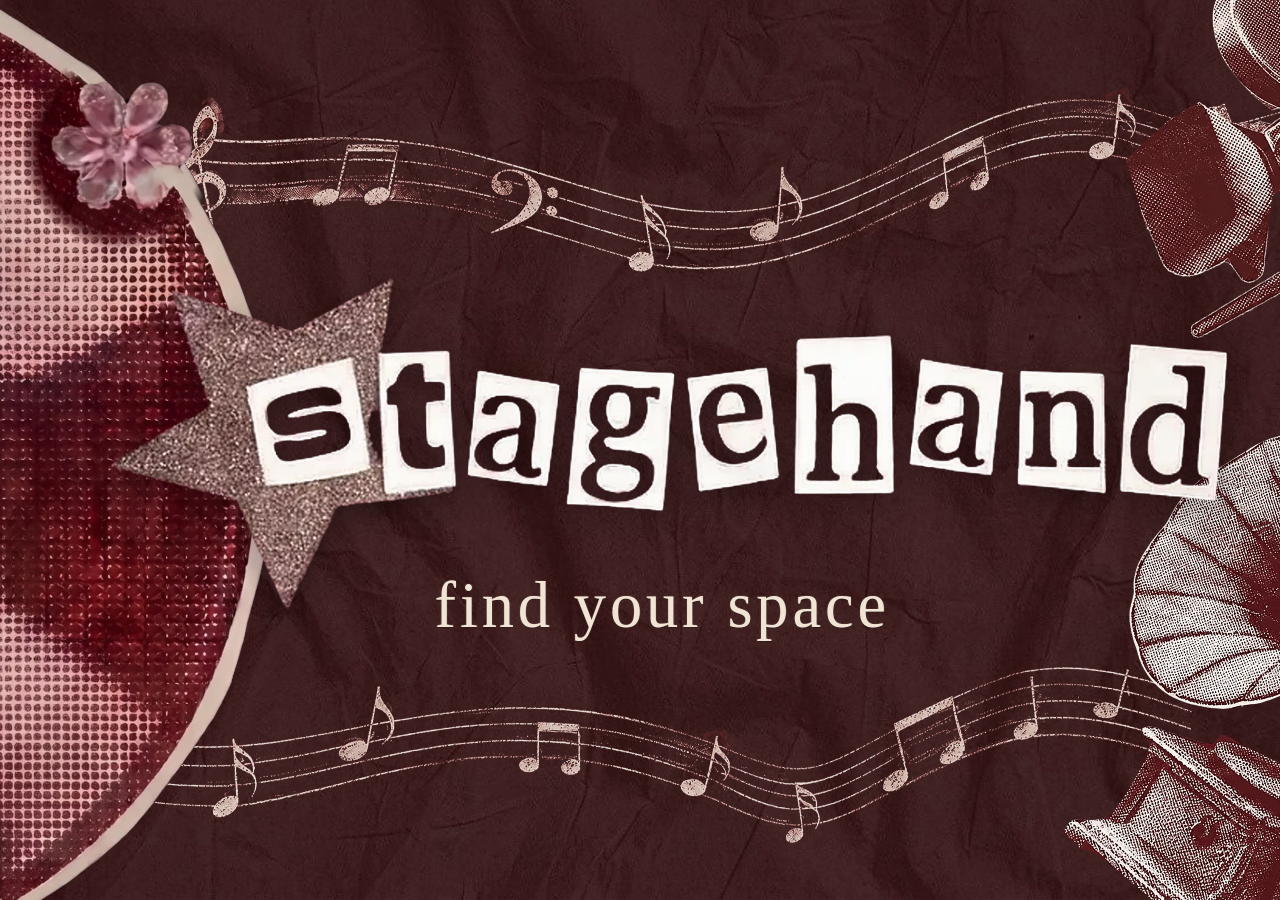
==== commit 38a44794: "Acoustics: five clear sections on one background; lighter room photos load faster" ====
--- a/frontend/index.html
+++ b/frontend/index.html
@@ -382,27 +382,28 @@
             <h1 class="page-title" id="ac-title">How <span class="script venue-name"></span> sounds</h1>
             <p class="page-sub" id="ac-verdict" hidden></p>
           </div>
+        </div>
+        <div class="ac-top">
+          <div class="ac-left">
+          <figure class="polaroid ac-photo" id="ac-photo">
+            <img id="ac-photo-img" alt="" width="320" height="240">
+            <figcaption id="ac-photo-cap"></figcaption>
+          </figure>
           <div class="ac-rooms">
             <p class="mini-head">Which room</p>
             <div class="rooms" id="d-spaces"></div>
             <button type="button" class="save-btn" id="save-sound"><svg viewBox="0 0 24 24" aria-hidden="true"><path d="M12 20s-7-4.4-7-10a4 4 0 0 1 7-2.6A4 4 0 0 1 19 10c0 5.6-7 10-7 10z" fill="currentColor" stroke="currentColor" stroke-width="1.5" stroke-linejoin="round"/></svg><span>Save this sound</span></button>
           </div>
-          <figure class="polaroid ac-photo" id="ac-photo">
-            <img id="ac-photo-img" alt="" width="320" height="240">
-            <figcaption id="ac-photo-cap"></figcaption>
-          </figure>
-        </div>
-
-        <h2 class="ac-h">What your group will hear</h2>
-        <div class="ac-cards" id="ac-cards"></div>
-
-        <h2 class="ac-h">Mics for this room</h2>
-        <p class="note ac-mic-why" id="ac-mic-why"></p>
-        <div class="ac-mics" id="ac-mics"></div>
-      </div>
-    </section>
-
-    <section class="band wine ac-try" aria-labelledby="ac-try-title">
+          </div>
+          <div class="ac-right">
+            <h2 class="ac-h">What your group will hear</h2>
+            <div class="ac-cards" id="ac-cards"></div>
+          </div>
+        </div>
+      </div>
+    </section>
+
+    <section class="ac-sec ac-try" aria-labelledby="ac-try-title">
       <div class="wrap wide">
         <h2 class="display" id="ac-try-title">Hear it <span class="script">for yourself.</span></h2>
         <p class="lede">Each sound is played through this room's own echo, worked out from the 3D scan. Headphones help.</p>
@@ -420,7 +421,7 @@
       </div>
     </section>
 
-    <section class="band stand-band" id="stand" aria-labelledby="stand-title">
+    <section class="ac-sec stand-band" id="stand" aria-labelledby="stand-title">
       <div class="wrap wide">
         <h2 class="display" id="stand-title">Stand in <span class="script">the room.</span></h2>
         <p class="lede">The room in 3D at its real size. Drag the performers around the stage and put yourself anywhere, then play the chord to hear it from exactly where you stand. Headphones help.</p>
@@ -449,11 +450,11 @@
       </div>
     </section>
 
-    <section class="frame black sound" id="sound" hidden>
+    <section class="ac-sec frame black sound" id="sound" hidden>
       <div class="wrap wide">
         <div class="sound-top">
           <div class="sound-head">
-            <h2 class="display">The details.</h2>
+            <h2 class="display">Watch <span class="script">the sound.</span></h2>
             <p class="lede" id="d-verdict"></p>
           </div>
           <div class="sound-console">
@@ -467,8 +468,7 @@
           </div>
         </div>
         <div class="playroom-head">
-          <h3 class="sub-head">Play the room</h3>
-          <p class="note">The room from above, at its real size. Press play and watch the chord leave the singers, hit the walls and fade at this room's reverb. Click a seat to hear it from there.</p>
+          <p class="lede">The room from above, at its real size. Press play and watch the chord leave the singers, hit the walls and fade at this room's reverb. Click a seat to hear it from there.</p>
         </div>
         <div id="playroom" class="playroom" hidden></div>
         <div class="rt" id="d-rtchart"></div>
@@ -487,6 +487,14 @@
           </div>
         </div>
 
+      </div>
+    </section>
+
+    <section class="ac-sec ac-mic-sec" aria-labelledby="ac-mic-title">
+      <div class="wrap wide">
+        <h2 class="display" id="ac-mic-title">Mics <span class="script">for this room.</span></h2>
+        <p class="lede ac-mic-why" id="ac-mic-why"></p>
+        <div class="ac-mics" id="ac-mics"></div>
         <details class="fold dark">
           <summary>The numbers behind it</summary>
           <dl class="specs dark-specs" id="d-acoustics"></dl>
--- a/frontend/styles.css
+++ b/frontend/styles.css
@@ -2125,3 +2125,47 @@
 #cards .card .meta { font-family: "IM Fell English", Georgia, serif; font-size: 15px; color: #4a2c2c; }
 .pick-grid .prop-photo img, #prop-photo { height: min(40vh, 400px) !important; width: 100%; aspect-ratio: auto !important; object-fit: cover; }
 .pick-grid .explore-3d { max-height: calc(min(40vh, 400px) + 70px); }
+/* building names inside a sentence: small inline cut-outs */
+.dl-name.ransom { display: inline; font-size: 1em; line-height: 1.9; }
+.dl-name.ransom .rn { font-size: 0.95em; }
+.dl-name.ransom .rn-line { display: inline; }
+.dl-name.ransom .rn-w { margin-right: 0.2em; }
+
+/* ---------- acoustics, reorganised: one paper background, five sections with the same rhythm ---------- */
+.view[data-view="acoustics"] > section { background: transparent !important; color: var(--on-dark); }
+.view[data-view="acoustics"] .ac-intro { padding-bottom: clamp(28px, 3vw, 44px); }
+.view[data-view="acoustics"] .ac-sec { position: relative; padding: clamp(36px, 4vw, 56px) 0; }
+/* a torn-paper rule between sections, like the strip under the headers */
+.view[data-view="acoustics"] .ac-sec::before { content: ""; position: absolute; left: 50%; top: 0; width: min(1240px, calc(100% - 2 * var(--gutter, 24px))); transform: translateX(-50%);
+  height: 0; border-top: 1.5px dashed rgba(243, 231, 216, 0.28); }
+.view[data-view="acoustics"] .ac-sec h2.display { margin: 0 0 var(--s2); font-size: clamp(26px, 2.6vw, 36px); }
+.view[data-view="acoustics"] .ac-sec .lede { color: var(--on-dark-2); max-width: 62ch; margin: 0 0 var(--s4); font-size: var(--fs-md); }
+.view[data-view="acoustics"] .ac-sec .note { color: var(--on-dark-2); }
+
+/* intro: polaroid and room picker on the left, what the group will hear on the right */
+.ac-top { display: grid; grid-template-columns: clamp(220px, 22vw, 300px) minmax(0, 1fr); gap: var(--s5) clamp(28px, 4vw, 64px); align-items: start; margin-top: var(--s4); }
+.ac-left { display: flex; flex-direction: column; gap: var(--s4); }
+.ac-left .ac-photo { width: 100%; margin: 0; }
+.ac-right .ac-h { margin: 0 0 var(--s4); }
+.ac-right .ac-cards { grid-template-columns: repeat(2, minmax(0, 1fr)); max-width: none; gap: var(--s4); }
+@media (min-width: 1250px) { .ac-right .ac-cards { grid-template-columns: repeat(4, minmax(0, 1fr)); } }
+@media (max-width: 760px) { .ac-top { grid-template-columns: 1fr; } .ac-left { flex-direction: row; flex-wrap: wrap; } .ac-left .ac-photo { width: 220px; } }
+
+/* hear it for yourself: tighter */
+.view[data-view="acoustics"] .ac-try #scope { margin-top: var(--s3); }
+.view[data-view="acoustics"] .ac-try .ac-crowd { margin-bottom: var(--s4); }
+
+/* stand in the room: the notes under the controls, not floating far below */
+.view[data-view="acoustics"] .stand-side { gap: var(--s3); }
+.view[data-view="acoustics"] .stand-side .note { font-size: var(--fs-xs); margin: 0; }
+
+/* watch the sound: heading row like the others; the duplicate console stays out of sight */
+.view[data-view="acoustics"] .sound-top { margin-bottom: 0; }
+.view[data-view="acoustics"] .sound-head .lede { margin-bottom: 0; }
+.view[data-view="acoustics"] .playroom-head { margin-top: var(--s2); }
+.view[data-view="acoustics"] .playroom-head .lede { margin-bottom: 0; }
+.view[data-view="acoustics"] .frame.black.sound { padding-top: clamp(36px, 4vw, 56px); }
+
+/* mics: the six cards in one row on a laptop */
+.view[data-view="acoustics"] .ac-mic-sec .ac-mics { margin-top: var(--s2); }
+.view[data-view="acoustics"] .ac-mic-sec .fold { margin-top: var(--s6); }
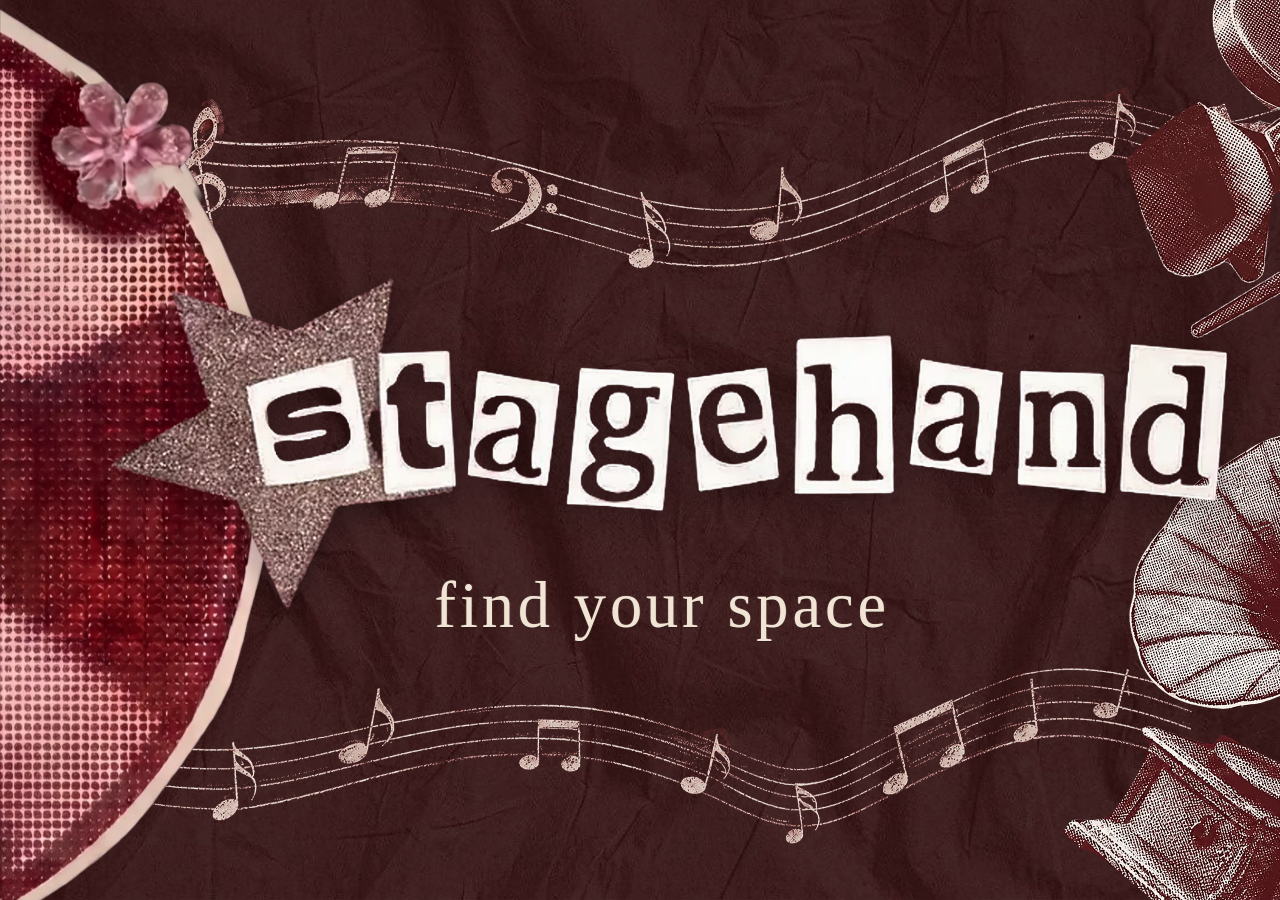
==== commit 3c117e29: "Image tab: drop in a still, find rooms with the same look; white sound wave" ====
--- a/frontend/index.html
+++ b/frontend/index.html
@@ -34,6 +34,7 @@
     <nav class="modes" aria-label="Modes">
       <a href="#/search" data-mode="concerts">Browse Spaces</a>
       <a href="#/tour" data-mode="tour">Tour</a>
+      <a href="#/image" data-mode="image">Image</a>
       <a href="#/acoustics" data-mode="acoustics">Acoustics</a>
       <a href="#/lighting" data-mode="lighting">Lighting</a>
       <a href="#/bookings" data-mode="bookings">Bookings</a>
@@ -766,6 +767,31 @@
     </section>
   </div>
 
+  <!-- ============================================================ IMAGE: rooms that look like a picture -->
+  <div class="view" data-view="image">
+    <section class="page tour-plan look-page" id="look" aria-labelledby="lk-title">
+      <div class="wrap wide">
+        <p class="eyebrow">Image / Look-alike</p>
+        <h1 class="browse-title" id="lk-title">Find the look</h1>
+        <p class="page-sub">Drop in a film still, a frame from your mood board or a photo of a set. We compare its colour, its light and where the light falls against every room we've scanned, and bring back the closest.</p>
+        <form class="searchbar tp-form lk-form" id="lk-form">
+          <label class="lk-drop" id="lk-drop" for="lk-file">
+            <input type="file" id="lk-file" accept="image/*" class="sr-only">
+            <img id="lk-preview" alt="" hidden>
+            <span class="lk-hint" id="lk-hint">Drop a picture here, paste one, or click to choose a file.</span>
+          </label>
+          <button class="cta" id="lk-go" type="submit" disabled>find rooms</button>
+        </form>
+        <p class="tp-status" id="lk-status" aria-live="polite"></p>
+
+        <div id="lk-result" hidden>
+          <p class="tp-summary" id="lk-summary"></p>
+          <ol class="tp-stops lk-list" id="lk-list"></ol>
+        </div>
+      </div>
+    </section>
+  </div>
+
   <!-- ============================================================ BOOKINGS -->
   <div class="view" data-view="bookings">
     <section class="page pipeline" id="pipeline" aria-labelledby="pl-title">
@@ -851,6 +877,7 @@
   <script type="module" src="regions.js"></script>
   <script type="module" src="app.js"></script>
   <script type="module" src="tourplan.js"></script>
+  <script type="module" src="lookalike.js"></script>
   <script type="module" src="pipeline.js"></script>
 </body>
 </html>
--- a/frontend/styles.css
+++ b/frontend/styles.css
@@ -124,6 +124,7 @@
 body[data-view="results"] .view[data-view="results"],
 body[data-view="property"] .view[data-view="property"],
 body[data-view="tour"] .view[data-view="tour"],
+body[data-view="image"] .view[data-view="image"],
 body[data-view="film"] .view[data-view="film"],
 body[data-view="bookings"] .view[data-view="bookings"],
 body[data-view="cities"] .view[data-view="cities"] { display: block; }
@@ -2169,3 +2170,10 @@
 /* mics: the six cards in one row on a laptop */
 .view[data-view="acoustics"] .ac-mic-sec .ac-mics { margin-top: var(--s2); }
 .view[data-view="acoustics"] .ac-mic-sec .fold { margin-top: var(--s6); }
+
+/* the Image tab's button: the same stamp as "plan the tour" */
+#lk-go { text-transform: lowercase; font: 400 21px/1 "IM Fell English", Georgia, serif; letter-spacing: 0.03em; padding: 0 26px; min-height: 52px; transform: rotate(-2deg);
+  background: #3b1519; color: #fbf8f4; box-shadow: 3px 4px 0 rgba(0, 0, 0, 0.45); border-radius: 0;
+  clip-path: polygon(0 6%, 9% 0, 27% 4%, 48% 0, 70% 5%, 91% 0, 100% 8%, 98% 52%, 100% 94%, 82% 100%, 60% 96%, 38% 100%, 17% 95%, 0 100%, 2% 50%); }
+#lk-go:hover { background: #561f25; color: #fbf8f4; transform: rotate(0); }
+#lk-go:disabled { opacity: 0.55; cursor: default; transform: rotate(-2deg); }
--- a/frontend/tourplan.css
+++ b/frontend/tourplan.css
@@ -52,3 +52,26 @@
   .tp-stops li.tp-leg .tp-when { display: none; }
   .tp-bottom { grid-template-columns: 1fr; gap: var(--s7); }
 }
+
+/* ---------- Image tab: the same page as the tour planner, with a picture where the brief goes ---------- */
+.lk-form { align-items: center; gap: var(--s5); }
+.lk-drop { flex: 1; min-width: 0; display: flex; align-items: center; gap: var(--s5); min-height: 84px; padding: var(--s2) 0; cursor: pointer;
+  color: var(--ink-3); font-size: var(--fs-lg); line-height: 1.45; border: 2px dashed transparent; transition: border-color 0.15s; }
+.lk-drop.over { border-color: #8e1424; }
+.lk-hint { color: #8a6f68; }
+.lk-form.has-pic .lk-hint { font-size: var(--fs-md); }
+.lk-drop img { width: 168px; height: 108px; object-fit: cover; flex: none; background: #fbf8f4; padding: 6px; box-shadow: 2px 3px 0 rgba(0, 0, 0, 0.25); transform: rotate(-2deg); }
+
+/* results: the setlist, with each room's photo where the date goes */
+.lk-list li.lk-row { grid-template-columns: 180px minmax(0, 1fr) auto; align-items: center; }
+.lk-shot { display: block; background: #fbf8f4; padding: 6px 6px 18px; box-shadow: 2px 3px 0 rgba(0, 0, 0, 0.25); transform: rotate(var(--tilt, 0deg)); transition: transform 0.15s; }
+.lk-shot:hover { transform: rotate(0) scale(1.03); }
+.lk-shot img { display: block; width: 100%; aspect-ratio: 4 / 3; object-fit: cover; background: #e9dccd; }
+.lk-row .tp-venue a { color: inherit; text-decoration: none; }
+.lk-row .tp-venue a:hover { text-decoration: underline; text-decoration-thickness: 2px; }
+.lk-links { display: flex; gap: var(--s5); margin-top: var(--s3); }
+@media (max-width: 834px) {
+  .lk-list li.lk-row { grid-template-columns: 1fr; }
+  .lk-shot { max-width: 260px; }
+  .lk-drop img { width: 120px; height: 80px; }
+}
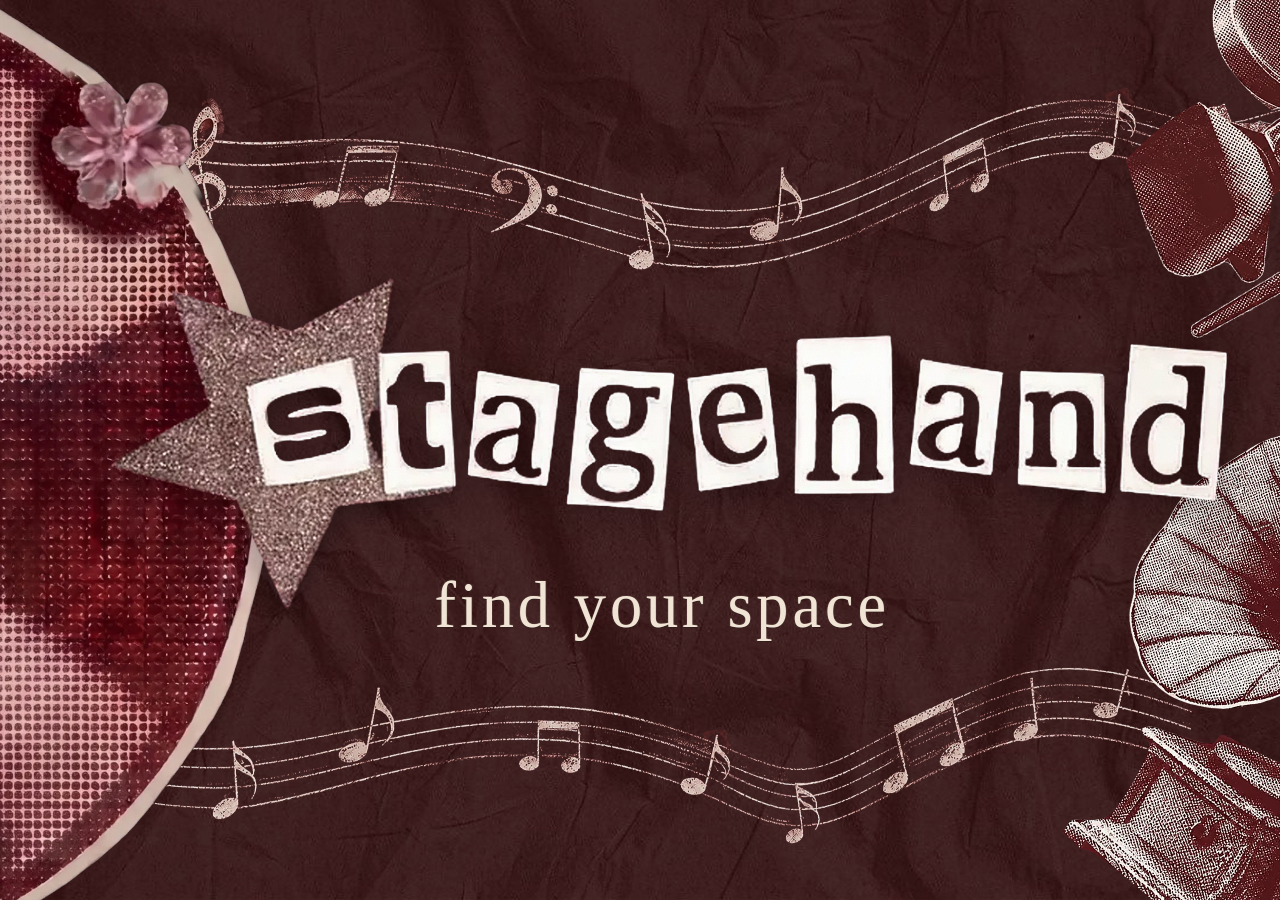
==== commit cbb8b0a3: "Image tab: match what's in the picture with a free vision model; two cut-out keywords; bigger headin" ====
--- a/frontend/index.html
+++ b/frontend/index.html
@@ -773,7 +773,7 @@
       <div class="wrap wide">
         <p class="eyebrow">Image / Look-alike</p>
         <h1 class="browse-title" id="lk-title">Find the look</h1>
-        <p class="page-sub">Drop in a film still, a frame from your mood board or a photo of a set. We compare its colour, its light and where the light falls against every room we've scanned, and bring back the closest.</p>
+        <p class="page-sub">Drop in a film still, a frame from your mood board or a photo of a set. We work out what kind of place it is, compare its colour and light against every room we've scanned, and bring back the closest.</p>
         <form class="searchbar tp-form lk-form" id="lk-form">
           <label class="lk-drop" id="lk-drop" for="lk-file">
             <input type="file" id="lk-file" accept="image/*" class="sr-only">
--- a/frontend/styles.css
+++ b/frontend/styles.css
@@ -2177,3 +2177,27 @@
   clip-path: polygon(0 6%, 9% 0, 27% 4%, 48% 0, 70% 5%, 91% 0, 100% 8%, 98% 52%, 100% 94%, 82% 100%, 60% 96%, 38% 100%, 17% 95%, 0 100%, 2% 50%); }
 #lk-go:hover { background: #561f25; color: #fbf8f4; transform: rotate(0); }
 #lk-go:disabled { opacity: 0.55; cursor: default; transform: rotate(-2deg); }
+
+/* acoustics tweaks */
+.ac-right .ac-h { margin-bottom: clamp(30px, 2.6vw, 40px); }
+.ac-mic li b { color: #3b1519; font-weight: 700; }
+.ac-mic li u { text-decoration-color: #8e1424; text-decoration-thickness: 1.5px; text-underline-offset: 2px; }
+@media (min-width: 1000px) {
+  .view[data-view="acoustics"] .ac-sec .ac-mic-why { max-width: none; white-space: nowrap; overflow: hidden; text-overflow: ellipsis; font-size: var(--fs-sm); }
+  /* watch the sound: the seat readout and the clap / sing / recording links sit on the right, under the cards */
+  .view[data-view="acoustics"] .playroom > .pr-stage { grid-row: 1 / span 4 !important; }
+  .view[data-view="acoustics"] .playroom > .pr-controls { grid-column: 2; grid-row: 3 !important; margin-top: var(--s4); align-self: start; }
+  .view[data-view="acoustics"] .playroom > .pr-compare { grid-column: 2; grid-row: 4 !important; }
+  .view[data-view="acoustics"] .playroom > .pr-measure { grid-row: 5 !important; }
+}
+
+/* acoustics: the cut-out title bigger, with room to breathe before the photo and the notes */
+.view[data-view="acoustics"] h1#ac-title { font-size: clamp(42px, 4.6vw, 68px) !important; max-width: none; line-height: 1.2; }
+.view[data-view="acoustics"] h1#ac-title .rn { font-size: 1em !important; }
+.view[data-view="acoustics"] .ac-top { margin-top: clamp(40px, 4vw, 64px); }
+@media (max-width: 760px) { .view[data-view="acoustics"] h1#ac-title { font-size: clamp(28px, 8vw, 38px) !important; } }
+
+/* Image tab heading: the same size as the tour planner's */
+#lk-title { font-size: clamp(50px, 6.4vw, 92px); max-width: 80%; }
+#lk-title .rn { font-size: 1em; }
+@media (max-width: 900px) { #lk-title { max-width: none; } }
--- a/frontend/tourplan.css
+++ b/frontend/tourplan.css
@@ -75,3 +75,9 @@
   .lk-shot { max-width: 260px; }
   .lk-drop img { width: 120px; height: 80px; }
 }
+
+/* the look words in the summary, cut out like the headings */
+.lk-word.ransom { display: inline; font-size: 0.82em; line-height: 1.9; }
+.lk-word.ransom .rn-line { display: inline; }
+.lk-word.ransom .rn-w { margin-right: 0.18em; }
+.look-page .tp-summary { line-height: 1.7; }
